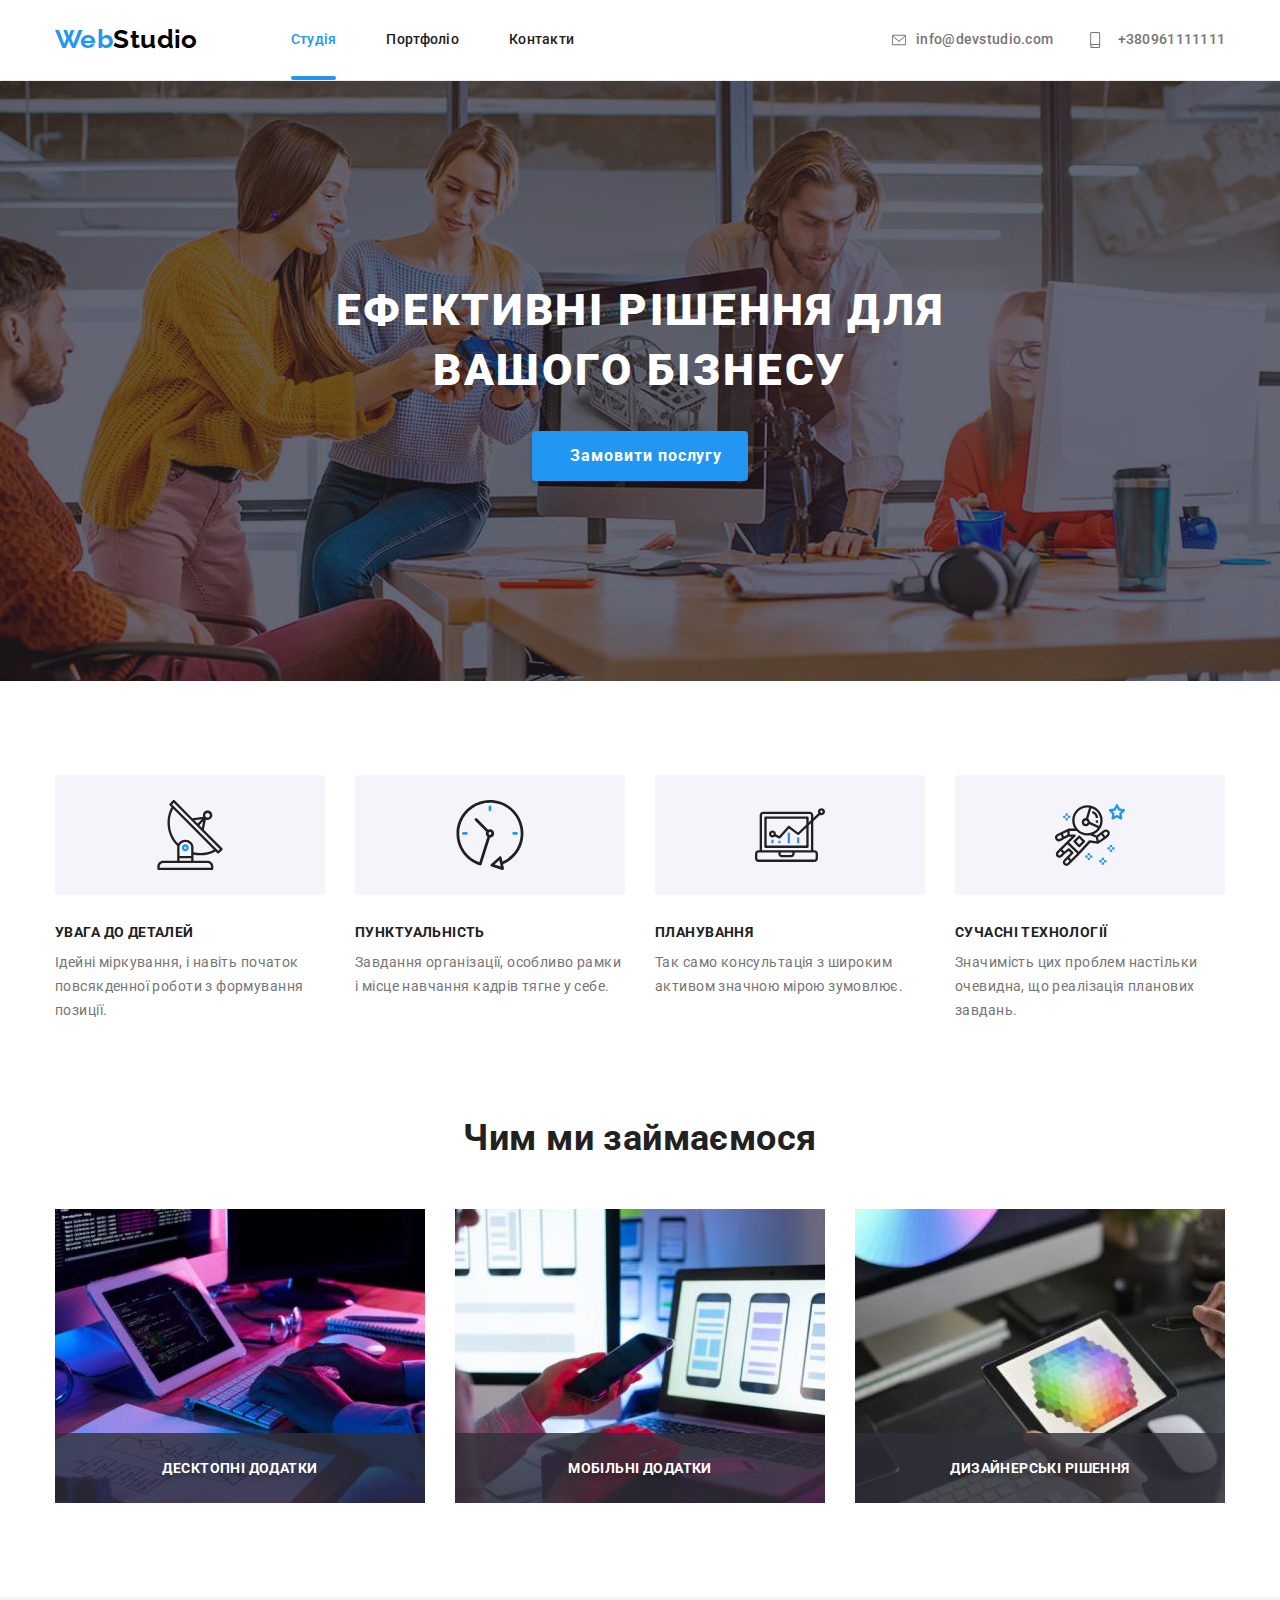
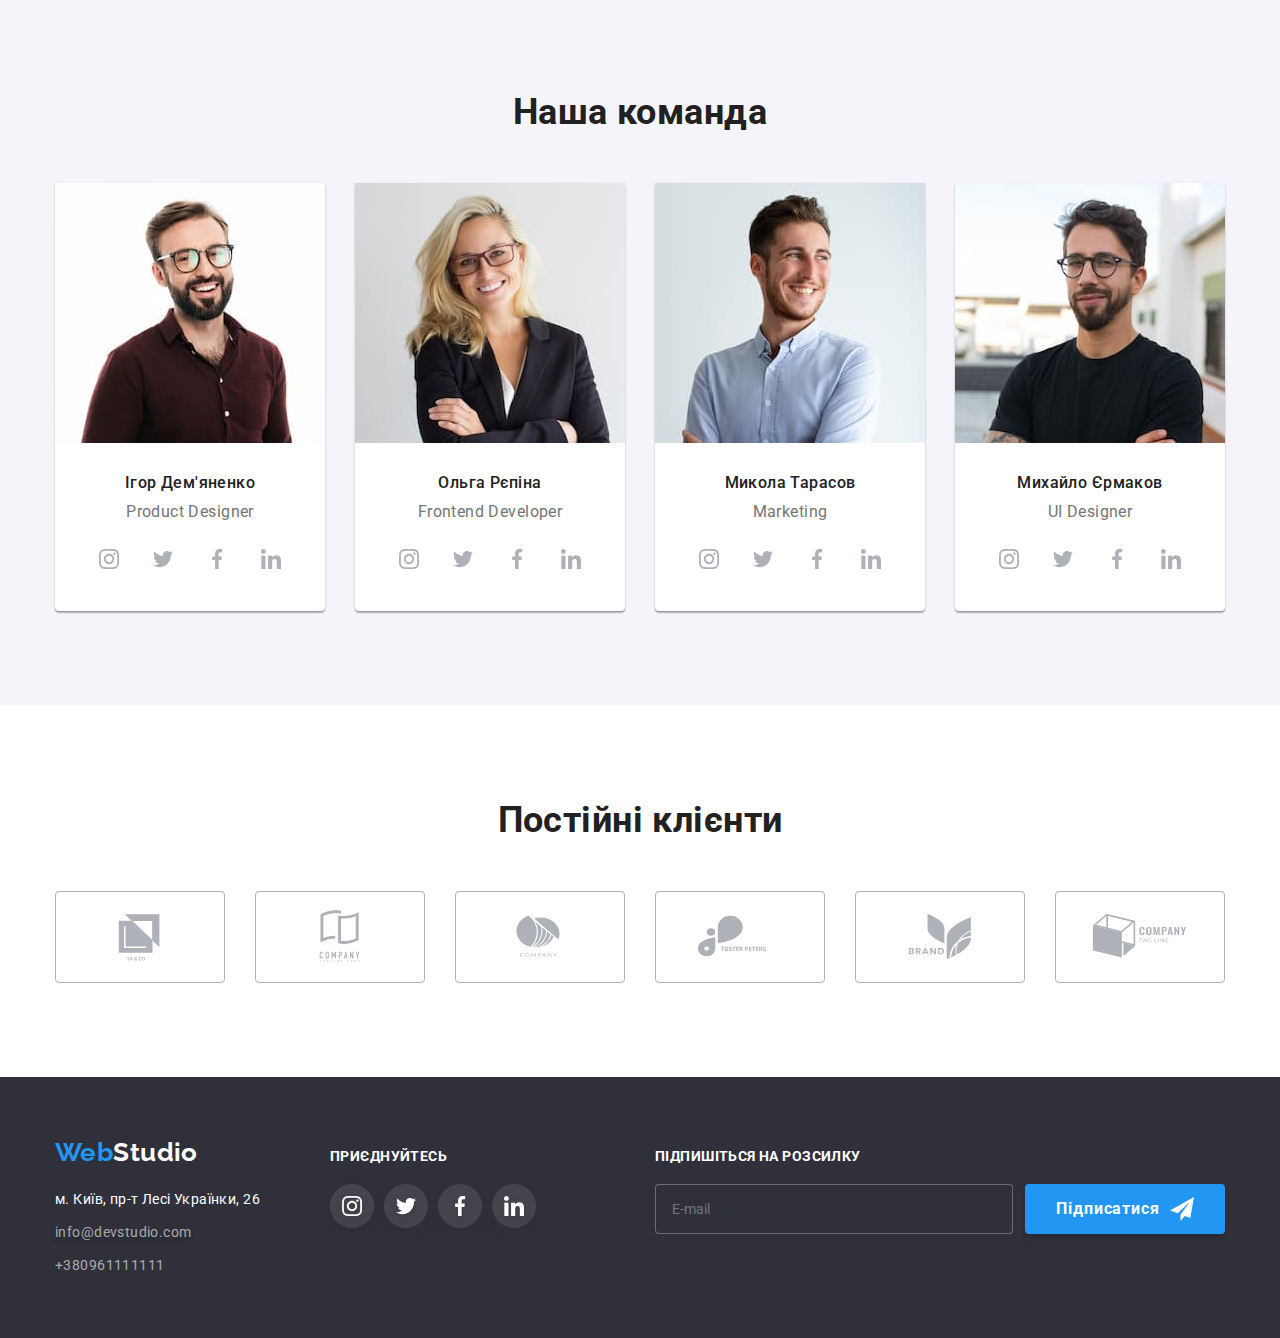
==== index.html @ 946e8334 "commit 1" ====
<!DOCTYPE html>
<html lang="uk">
  <head>
    <meta charset="UTF-8" />
    <meta http-equiv="X-UA-Compatible" content="IE=edge" />
    <meta name="viewport" content="width=, initial-scale=1.0" />
    <title>Webstudio</title>
    <link rel="preconnect" href="https://fonts.googleapis.com" />
    <link rel="preconnect" href="https://fonts.gstatic.com" crossorigin />
    <link
      href="https://fonts.googleapis.com/css2?family=Raleway:wght@700&family=Roboto:wght@400;500;700;900&display=swap"
      rel="stylesheet"
    />
    <link
      rel="stylesheet"
      href="https://cdn.jsdelivr.net/npm/modern-normalize@1.1.0/modern-normalize.min.css"
    />
    <link rel="stylesheet" href="./sass/main.css" />
  </head>
  <body>
    <!-- HEADER -->
    <header class="page-header">
      <div class="container page-header-container">
        <nav class="header-navigation">
          <a class="logo-header link" href="./index.html"
            ><span class="logo-header__part1">Web</span>Studio</a
          >
          <ul class="menu list">
            <li class="menu__item">
              <a
                class="menu__link link current caren-studio"
                href="./index.html"
                >Студія</a
              >
            </li>
            <li class="menu__item">
              <a class="menu__link link" href="./portfolio.html">Портфоліо</a>
            </li>
            <li class="menu__item">
              <a class="menu__link link" href="#">Контакти</a>
            </li>
          </ul>
        </nav>
        <ul class="menu__link list">
          <li class="menu__item">
            <a
              href="mailto:info@devstudio.com"
              class="page-header__contact-mail link"
            >
              <svg
                class="page-header__icon-mail"
                aria-label="іконка-пошта"
                width="12"
                height="16"
              >
                <use href="./images/sprite.svg.svg#icon-envelope-hover"></use>
              </svg>
              info@devstudio.com
            </a>
          </li>
          <li class="menu__item">
            <a
              class="page-header__contact-phone-number link"
              href="tel:+380961111111"
            >
              <svg
                class="page-header__icon-mobile"
                aria-label="іконка-телелефон"
                width="10"
                height="16"
              >
                <use href="./images/sprite.svg.svg#icon-smartphone"></use>
              </svg>
              +380961111111
            </a>
          </li>
        </ul>
      </div>
    </header>
    <!--MAIN-->
    <main class="page-main">
      <section class="section-shapka section">
        <div class="section-shapka__container container">
          <h1 class="section-shapka__title">
            Ефективні рішення для вашого бізнесу
          </h1>
          <button class="section-shapka__btn" type="button" data-modal-open>
            <span class="section-shapka__btn-text">Замовити послугу</span>
          </button>
        </div>
      </section>
      <section class="osoblivosti section">
        <div class="container">
          <h2 class="visually-hidden">Наші особливості</h2>
          <ul class="osoblivosti__container list">
            <li class="osoblivosti__card">
              <div class="osoblivosti__card-a">
                <svg
                  class="osoblivosti__card-icon"
                  aria-label="іконка-антена"
                  width="70"
                  height="70"
                >
                  <use href="./images/sprite.svg.svg#icon-antenna"></use>
                </svg>
              </div>
              <h3 class="osoblivosti__subtitle">УВАГА ДО ДЕТАЛЕЙ</h3>
              <p class="osoblivosti__text">
                Ідейні міркування, і навіть початок повсякденної роботи з
                формування позиції.
              </p>
            </li>
            <li class="osoblivosti__card">
              <div class="osoblivosti__card-a">
                <svg
                  class="osoblivosti__card-icon"
                  aria-label="іконка-годинник"
                  width="70"
                  height="70"
                >
                  <use href="./images/sprite.svg.svg#icon-clock"></use>
                </svg>
              </div>
              <h3 class="osoblivosti__subtitle">ПУНКТУАЛЬНІСТЬ</h3>
              <p class="osoblivosti__text">
                Завдання організації, особливо рамки і місце навчання кадрів
                тягне у себе.
              </p>
            </li>
            <li class="osoblivosti__card">
              <div class="osoblivosti__card-a">
                <svg
                  class="osoblivosti__card-icon"
                  aria-label="іконка-діаграма"
                  width="70"
                  height="70"
                >
                  <use href="./images/sprite.svg.svg#icon-diagram"></use>
                </svg>
              </div>
              <h3 class="osoblivosti__subtitle">ПЛАНУВАННЯ</h3>
              <p class="osoblivosti__text">
                Так само консультація з широким активом значною мірою зумовлює.
              </p>
            </li>
            <li class="osoblivosti__card">
              <div class="osoblivosti__card-a">
                <svg
                  class="osoblivosti__card-icon"
                  aria-label="іконка-астронафт"
                  width="70"
                  height="70"
                >
                  <use href="./images/sprite.svg.svg#icon-astronaut"></use>
                </svg>
              </div>
              <h3 class="osoblivosti__subtitle">СУЧАСНІ ТЕХНОЛОГІЇ</h3>
              <p class="osoblivosti__text">
                Значимість цих проблем настільки очевидна, що реалізація
                планових завдань.
              </p>
            </li>
          </ul>
        </div>
      </section>
      <section class="work section">
        <div class="container work-container">
          <h2 class="work-h">Чим ми займаємося</h2>
          <ul class="list work-list">
            <li>
              <div class="work-list-img-wrapper">
                <img
                  src="./images/box1.jpg"
                  alt="компютер"
                  width="370"
                  height="294"
                />
                <p class="overlay-work">Десктопні додатки</p>
              </div>
            </li>
            <li>
              <div class="work-list-img-wrapper">
                <img
                  src="./images/box2.jpg"
                  alt="телефон"
                  width="370"
                  height="294"
                />
                <p class="overlay-work">Мобільні додатки</p>
              </div>
            </li>
            <li>
              <div class="work-list-img-wrapper">
                <img
                  src="./images/box3.jpg"
                  alt="планшет"
                  width="370"
                  height="294"
                />
                <p class="overlay-work">Дизайнерські рішення</p>
              </div>
            </li>
          </ul>
        </div>
      </section>
      <section class="comanda section comanda-container">
        <div class="container">
          <h2 class="comanda-our">Наша команда</h2>
          <ul class="list comanda-list">
            <li class="comanda-fon">
              <img
                src="./images/card1.jpg"
                alt="Ігор"
                width="270"
                height="260"
              />
              <h3 class="comanda-name">Ігор Дем'яненко</h3>
              <p class="comanda-profesion">Product Designer</p>
              <ul class="social-list list">
                <li class="social-list-item">
                  <a href="" class="social-list-link">
                    <svg class="social-list-icon" aria-label="іконка-інстаграм">
                      <use href="./images/sprite.svg.svg#icon-instagram"></use>
                    </svg>
                  </a>
                </li>
                <li class="social-list-item">
                  <a href="" class="social-list-link">
                    <svg class="social-list-icon" aria-label="іконка-твітер">
                      <use href="./images/sprite.svg.svg#icon-twitter"></use>
                    </svg>
                  </a>
                </li>
                <li class="social-list-item">
                  <a href="" class="social-list-link">
                    <svg class="social-list-icon" aria-label="іконка-фейсбук">
                      <use href="./images/sprite.svg.svg#icon-facebook"></use>
                    </svg>
                  </a>
                </li>

                <li class="social-list-item">
                  <a href="" class="social-list-link">
                    <svg class="social-list-icon" aria-label="іконка-лінкл">
                      <use href="./images/sprite.svg.svg#icon-linkedin"></use>
                    </svg>
                  </a>
                </li>
              </ul>
            </li>
            <li class="comanda-fon">
              <img
                src="./images/card2.jpg"
                alt="Ольга"
                width="270"
                height="260"
              />
              <h3 class="comanda-name">Ольга Рєпіна</h3>
              <p class="comanda-profesion">Frontend Developer</p>
              <ul class="social-list list">
                <li class="social-list-item">
                  <a href="" class="social-list-link">
                    <svg class="social-list-icon" aria-label="іконка-інстаграм">
                      <use href="./images/sprite.svg.svg#icon-instagram"></use>
                    </svg>
                  </a>
                </li>
                <li class="social-list-item">
                  <a href="" class="social-list-link">
                    <svg class="social-list-icon" aria-label="іконка-твітер">
                      <use href="./images/sprite.svg.svg#icon-twitter"></use>
                    </svg>
                  </a>
                </li>
                <li class="social-list-item">
                  <a href="" class="social-list-link">
                    <svg class="social-list-icon" aria-label="іконка-фейсбук">
                      <use href="./images/sprite.svg.svg#icon-facebook"></use>
                    </svg>
                  </a>
                </li>
                <li class="social-list-item">
                  <a href="" class="social-list-link">
                    <svg class="social-list-icon" aria-label="іконка-лінкл">
                      <use href="./images/sprite.svg.svg#icon-linkedin"></use>
                    </svg>
                  </a>
                </li>
              </ul>
            </li>
            <li class="comanda-fon">
              <img
                src="./images/card3.jpg"
                alt="Микола"
                width="270"
                height="260"
              />
              <h3 class="comanda-name">Микола Тарасов</h3>
              <p class="comanda-profesion">Marketing</p>
              <ul class="social-list list">
                <li class="social-list-item">
                  <a href="" class="social-list-link">
                    <svg class="social-list-icon" aria-label="іконка-інстаграм">
                      <use href="./images/sprite.svg.svg#icon-instagram"></use>
                    </svg>
                  </a>
                </li>
                <li class="social-list-item">
                  <a href="" class="social-list-link">
                    <svg class="social-list-icon" aria-label="іконка-твітер">
                      <use href="./images/sprite.svg.svg#icon-twitter"></use>
                    </svg>
                  </a>
                </li>
                <li class="social-list-item">
                  <a href="" class="social-list-link">
                    <svg class="social-list-icon" aria-label="іконка-фейсбук">
                      <use href="./images/sprite.svg.svg#icon-facebook"></use>
                    </svg>
                  </a>
                </li>
                <li class="social-list-item">
                  <a href="" class="social-list-link">
                    <svg class="social-list-icon" aria-label="іконка-лінкл">
                      <use href="./images/sprite.svg.svg#icon-linkedin"></use>
                    </svg>
                  </a>
                </li>
              </ul>
            </li>
            <li class="comanda-fon">
              <img
                src="./images/card4.jpg"
                alt="Михайло"
                width="270"
                height="260"
              />
              <h3 class="comanda-name">Михайло Єрмаков</h3>
              <p class="comanda-profesion">UI Designer</p>
              <ul class="social-list list">
                <li class="social-list-item">
                  <a href="" class="social-list-link">
                    <svg class="social-list-icon" aria-label="іконка-інстаграм">
                      <use href="./images/sprite.svg.svg#icon-instagram"></use>
                    </svg>
                  </a>
                </li>
                <li class="social-list-item">
                  <a href="" class="social-list-link">
                    <svg class="social-list-icon" aria-label="іконка-твітер">
                      <use href="./images/sprite.svg.svg#icon-twitter"></use>
                    </svg>
                  </a>
                </li>
                <li class="social-list-item">
                  <a href="" class="social-list-link">
                    <svg class="social-list-icon" aria-label="іконка-фейсбук">
                      <use href="./images/sprite.svg.svg#icon-facebook"></use>
                    </svg>
                  </a>
                </li>
                <li class="social-list-item">
                  <a href="" class="social-list-link">
                    <svg class="social-list-icon" aria-label="іконка-лінкл">
                      <use href="./images/sprite.svg.svg#icon-linkedin"></use>
                    </svg>
                  </a>
                </li>
              </ul>
            </li>
          </ul>
        </div>
      </section>
      <section class="client section">
        <div class="container">
          <h2 class="client-name">Постійні клієнти</h2>
          <ul class="client-list list">
            <li class="client-list-item">
              <a href="" class="client-list-link">
                <svg
                  class="client-list-icon"
                  aria-label="іконка-клієнт-1"
                  width="106"
                  height="60"
                >
                  <use href="./images/sprite.svg.svg#icon-logo"></use>
                </svg>
              </a>
            </li>
            <li class="client-list-item">
              <a href="" class="client-list-link">
                <svg
                  class="client-list-icon"
                  aria-label="іконка-клієнт-2"
                  width="106"
                  height="60"
                >
                  <use href="./images/sprite.svg.svg#icon-logo-1"></use>
                </svg>
              </a>
            </li>
            <li class="client-list-item">
              <a href="" class="client-list-link">
                <svg
                  class="client-list-icon"
                  aria-label="іконка-клієнт-3"
                  width="106"
                  height="60"
                >
                  <use href="./images/sprite.svg.svg#icon-logo-2"></use>
                </svg>
              </a>
            </li>
            <li class="client-list-item">
              <a href="" class="client-list-link">
                <svg
                  class="client-list-icon"
                  aria-label="іконка-клієнт-4"
                  width="106"
                  height="60"
                >
                  <use href="./images/sprite.svg.svg#icon-logo-3"></use>
                </svg>
              </a>
            </li>
            <li class="client-list-item">
              <a href="" class="client-list-link">
                <svg
                  class="client-list-icon"
                  aria-label="іконка-клієнт-5"
                  width="106"
                  height="60"
                >
                  <use href="./images/sprite.svg.svg#icon-logo-4"></use>
                </svg>
              </a>
            </li>
            <li class="client-list-item">
              <a href="" class="client-list-link">
                <svg
                  class="client-list-icon"
                  aria-label="іконка-клієнт-6"
                  width="106"
                  height="60"
                >
                  <use href="./images/sprite.svg.svg#icon-logo-5"></use>
                </svg>
              </a>
            </li>
          </ul>
        </div>
      </section>
    </main>
    <footer class="page-footer">
      <div class="container container-footer">
        <div class="page-footer-container-contact">
          <a class="logo-footer link" href="./index.html">
            <span class="logo-footer__part1">Web</span>Studio</a
          >
          <address class="footer-contact">
            <ul class="list contact">
              <li class="contact__menu">
                <a
                  class="contact__menu-map link"
                  href="https://goo.gl/maps/CPtrU1FHBa2aNyZL9"
                  target="_blank"
                  rel="noopener noreferrer nofollow"
                  >м. Київ, пр-т Лесі Українки, 26</a
                >
              </li>
              <li class="contact__menu">
                <a
                  class="contact__menu-mail link"
                  href="mailto:info@devstudio.com"
                  >info@devstudio.com</a
                >
              </li>
              <li class="contact__menu link">
                <a class="contact__menu-tel link" href="tel:+380961111111"
                  >+380961111111</a
                >
              </li>
            </ul>
          </address>
        </div>
        <div class="page-footer__container-soc">
          <p class="soc-name">ПРИЄДНУЙТЕСЬ</p>
          <ul class="footer-social-list list">
            <li class="footer-social-list__item">
              <a href="" class="footer-social-list__link">
                <svg
                  class="footer-social-list__icon"
                  aria-label="іконка-інстаграм"
                >
                  <use href="./images/sprite.svg.svg#icon-instagram"></use>
                </svg>
              </a>
            </li>
            <li class="footer-social-list__item">
              <a href="" class="footer-social-list__link">
                <svg
                  class="footer-social-list__icon"
                  aria-label="іконка-твітер"
                >
                  <use href="./images/sprite.svg.svg#icon-twitter"></use>
                </svg>
              </a>
            </li>
            <li class="footer-social-list__item">
              <a href="" class="footer-social-list__link">
                <svg
                  class="footer-social-list__icon"
                  aria-label="іконка-фейсбук"
                >
                  <use href="./images/sprite.svg.svg#icon-facebook"></use>
                </svg>
              </a>
            </li>
            <li class="footer-social-list__item">
              <a href="" class="footer-social-list__link">
                <svg class="footer-social-list__icon" aria-label="іконка-лінкл">
                  <use href="./images/sprite.svg.svg#icon-linkedin"></use>
                </svg>
              </a>
            </li>
          </ul>
        </div>
        <form class="footer-main">
          <p class="footer-main__title">Підпишіться на розсилку</p>
          <div class="footer-main__label">
            <label>
              <input
                type="email"
                class="footer-main__input"
                placeholder="E-mail"
                required=""
                name="user-mail-for-sing"
              />
            </label>
            <button class="footer-main__button" type="submit">
              Підписатися
              <svg
                class="footer-main__icon"
                aria-label="іконка-відправки"
                width="24"
                height="24"
              >
                <use href="./images/sprite.svg.svg#icon-send"></use>
              </svg>
            </button>
          </div>
        </form>
      </div>
    </footer>
    <!-- !Модальне вікно -->
    <div class="backdrop is-hidden" data-modal>
      <div class="modal">
        <button type="button" class="modal-close-btn" data-modal-close>
          <svg class="modal-close-icon" width="18" height="18">
            <use href="./images/sprite.svg.svg#icon-close"></use>
          </svg>
        </button>
        <p class="modal-form-title">Залиште свої дані, ми вам передзвонимо</p>
        <form class="modal-form">
          <label class="modal-form-field">
            <span class="modal-form-field-desc">Імʼя</span>
            <span class="modal-form-input-wrapper">
              <input
                type="text"
                class="modal-form-input"
                required
                pattern="[a-zA-Zа-яА-ЯіІїЇ`ʼ]+"
                name="user_name"
                placeholder=""
              />
              <svg
                class="modal-form-icon icon"
                aria-label="іконка-персона"
                width="18"
                height="18"
              >
                <use href="./images/sprite.svg.svg#icon-person"></use>
              </svg>
            </span>
          </label>
          <label class="modal-form-field">
            <span class="modal-form-field-desc">Телефон</span>
            <span class="modal-form-input-wrapper">
              <input
                type="tel"
                class="modal-form-input"
                required
                pattern="[0-9]{3}-[0-9]{3}-[0-9]{2}-[0-9]{2}"
                title="xxx-xxx-xx-xx"
                name="user_phone"
                placeholder=""
              />
              <svg
                class="modal-form-icon icon"
                aria-label="іконка-телефон"
                width="18"
                height="18"
              >
                <use href="./images/sprite.svg.svg#icon-phone"></use>
              </svg>
            </span>
          </label>
          <label class="modal-form-field">
            <span class="modal-form-field-desc">Пошта</span>
            <span class="modal-form-input-wrapper">
              <input
                type="email"
                class="modal-form-input"
                required
                pattern=""
                title=""
                name="user_email"
                placeholder=""
              />
              <svg
                class="modal-form-icon icon"
                aria-label="іконка-пошта"
                width="18"
                height="18"
              >
                <use href="./images/sprite.svg.svg#icon-email"></use>
              </svg>
            </span>
          </label>
          <label class="modal-form-field modal-form-field-message">
            <span class="modal-form-field-desc">Коментар</span>
            <textarea
              name="user_message"
              class="modal-form-message"
              placeholder="Введіть текст"
            ></textarea>
          </label>
          <label class="modal-form-check-field">
            <input
              type="checkbox"
              class="modal-form-check"
              name="user_policy"
              required=""
            />
            <svg
              class="modal-form-own-checkbox icon"
              aria-label="іконка-галочка"
              width="11"
              height="8"
            >
              <use
                class="modal-form-own-checkbox-icon"
                href="./images/sprite.svg.svg#icon-vector-galochka"
              ></use>
            </svg>
            <svg
              class="modal-form-own-checkbox-border icon"
              aria-label="іконка-чекбокс"
              width="16"
              height="15"
            >
              <use
                class="modal-form-own-checkbox-border-icon"
                href="./images/sprite.svg.svg#icon-vector"
              ></use>
            </svg>
            Погоджуюся з розсилкою та приймаю&nbsp;<a
              class="modal-form-check-policy-link"
              href="#"
              >Умови договору</a
            >
          </label>
          <button type="submit" class="modal-form-button">Відправити</button>
        </form>
      </div>
    </div>

    <script src="./js/modal.js"></script>
  </body>
</html>
---- sass/main.css ----
:root {
  --primary-font: "Roboto", sans-serif;
  --secondary-font: "Raleway", sans-serif;
  --primary-text-color-theme-dark: #212121;
  --secondary-text-color-theme-light: #ffffff;
  --primary-text-color-theme-gray: #757575;
  --secondary-text-color-theme-dark: #2F303A;
  --accent-color: #2196F3;
  --secondary-color: #F5F4FA;
  --secondary-color-light: #FFFFFF;
  --secondary-color-with: #EEEEEE;
  --secondary-color-dark: #000000;
  --color-bgc: #188CE8;
  --color-gray: #AFB1B8;
  --transition-duration-function: 250ms cubic-bezier(0.4, 0, 0.2, 1);
}

.visually-hidden {
  position: absolute;
  white-space: nowrap;
  width: 1px;
  height: 1px;
  overflow: hidden;
  border: 0;
  padding: 0;
  clip: rect(0 0 0 0);
  -webkit-clip-path: inset(50%);
          clip-path: inset(50%);
  margin: -1px;
}

.footer-social-list__link, .client-list-link, .social-list-link, .overlay-work, .osoblivosti__card-a, .page-header__contact-phone-number, .page-header__contact-mail, .modal-close-btn, .footer-main__button {
  display: flex;
  align-items: center;
  justify-content: center;
}

.link {
  text-decoration: none;
}

.list {
  list-style: none;
}

.menu__link.current {
  color: var(--accent-color);
}

h1,
h2,
h3,
h4,
p {
  margin: 0;
  margin-bottom: 0;
}

ul,
ol {
  margin-top: 0;
  margin-bottom: 0;
  padding-left: 0;
}

img {
  display: block;
}

button {
  font-family: inherit;
  cursor: pointer;
}

body {
  font-family: var(--primary-font);
  background: var(--secondary-text-color-theme-light);
  color: var(--primary-text-color-theme-dark);
  font-size: 14px;
  letter-spacing: 0.03em;
}

.section {
  padding-top: 94px;
  padding-bottom: 94px;
}

.container {
  width: 1200px;
  margin-left: auto;
  margin-right: auto;
  padding-left: 15px;
  padding-right: 15px;
}

.section-shapka__btn {
  background: var(--accent-color);
  box-shadow: 0px 4px 4px rgba(0, 0, 0, 0.15);
  border-radius: 4px;
  border: none;
  height: 50px;
  width: 216px;
  left: 692px;
  top: 430px;
  transition: bakground-color var(--transition-duration-function), filter var(--transition-duration-function);
}
.section-shapka__btn:hover, .section-shapka__btn:focus {
  background-color: var(--color-bgc);
  filter: drop-shadow(0px 4px 4px rgba(0, 0, 0, 0.25));
}

.section-shapka__btn-text {
  font-weight: 700;
  font-size: 16px;
  line-height: 1.87;
  display: flex;
  align-items: center;
  text-align: center;
  letter-spacing: 0.06em;
  color: var(--secondary-text-color-theme-light);
  margin-left: 32px;
}

.container-filters {
  display: flex;
  justify-content: space-between;
  gap: 8px;
  margin-left: 300px;
  margin-right: 300px;
  margin-bottom: 50px;
}

.filters {
  border-radius: 4px;
  border: none;
  border: 1px solid var(--secondary-color-with);
  font-size: 16px;
  font-weight: 500;
  line-height: 1.625;
  align-items: center;
  color: var(--primary-text-color-theme-dark);
  padding: 6px 22px;
  transition: color var(--transition-duration-function), background-color var(--transition-duration-function), box-shadow var(--transition-duration-function), border-color var(--transition-duration-function);
}
.filters:active, .filters:hover, .filters:focus {
  background-color: var(--accent-color);
  color: var(--secondary-text-color-theme-light);
  box-shadow: 0px 4px 4px rgba(0, 0, 0, 0.25);
  border-color: var(--accent-color);
}

.footer-main {
  margin-right: 0;
  margin-left: auto;
  color: rgba(255, 255, 255, 0.6);
}

.footer-main__title {
  font-size: 14px;
  font-weight: 700;
  line-height: 1.1428571429;
  letter-spacing: 0.03em;
  text-transform: uppercase;
  color: var(--secondary-text-color-theme-light);
  margin-bottom: 20px;
  margin-top: 0;
}

.footer-main__label {
  display: flex;
}

.footer-main__input {
  width: 358px;
  height: 50px;
  color: var(--secondary-text-color-theme-light);
  border: 1px solid rgba(255, 255, 255, 0.3);
  border-radius: 4px;
  background-color: var(--secondary-text-color-theme-dark);
  padding: 15px 16px;
  transition: border-color var(--transition-duration-function);
}
.footer-main__input:focus {
  border-color: var(--accent-color);
  outline: none;
}

.footer-main__button {
  font-weight: 700;
  font-size: 16px;
  line-height: 30px;
  letter-spacing: 0.06em;
  min-width: 200px;
  padding: 10px;
  background-color: var(--accent-color);
  color: var(--secondary-text-color-theme-light);
  border: none;
  box-shadow: 0px 4px 4px rgba(0, 0, 0, 0.15);
  border-radius: 4px;
  cursor: pointer;
  margin-left: 12px;
}

.footer-main__icon {
  margin-left: 10px;
  fill: var(--secondary-color-light);
}

.backdrop {
  position: fixed;
  top: 0;
  left: 0;
  width: 100%;
  height: 100%;
  background-color: rgba(0, 0, 0, 0.2);
  z-index: 100;
  opacity: 1;
  visibility: visible;
  pointer-events: auto;
  transition: opacity 250ms cubic-bezier(0.4, 0, 0.2, 1), visibility 250ms cubic-bezier(0.4, 0, 0.2, 1);
}
.backdrop.is-hidden {
  opacity: 0;
  visibility: hidden;
  pointer-events: none;
}

.modal {
  position: absolute;
  top: 50%;
  left: 50%;
  padding: 40px;
  transform: translate(-50%, -50%) scale(1);
  width: 528px;
  height: 580px;
  background-color: var(--secondary-color-light);
  border-radius: 4px;
  transition: transform var(--transition-duration-function);
}

.modal-close-btn {
  position: absolute;
  top: 8px;
  right: 8px;
  width: 30px;
  height: 30px;
  border-radius: 50%;
  background-color: transparent;
  border: 1px solid rgba(0, 0, 0, 0.1);
  transition: border-color var(--transition-duration-function), fill var(--transition-duration-function);
}
.modal-close-btn:hover, .modal-close-btn:focus {
  border-color: var(--accent-color);
  cursor: pointer;
}
.modal-close-btn:hover .modal-close-icon, .modal-close-btn:focus .modal-close-icon {
  fill: var(--accent-color);
}

.modal-close-icon {
  fill: var(--secondary-color-dark);
}

.modal-form-title {
  font-weight: 700;
  font-size: 20px;
  line-height: 1.15;
  text-align: center;
  margin-bottom: 12px;
}

.modal-form {
  display: flex;
  flex-direction: column;
}

.modal-form-field {
  margin-bottom: 10px;
}

.modal-form-field-desc {
  display: block;
  margin-bottom: 4px;
  font-size: 12px;
  line-height: 1.08;
  letter-spacing: 0.01em;
  color: var(--primary-text-color-theme-gray);
}

.modal-form-input-wrapper {
  position: relative;
  display: block;
}

.modal-form-input {
  position: relative;
  display: block;
  width: 100%;
  height: 40px;
  padding-left: 42px;
  border: 1px solid rgba(33, 33, 33, 0.2);
  border-radius: 4px;
  transition: border-color var(--transition-duration-function);
}
.modal-form-input:focus {
  outline: none;
  border-color: var(--accent-color);
}
.modal-form-input:focus + .modal-form-icon {
  fill: var(--accent-color);
}

.modal-form-icon {
  position: absolute;
  top: 50%;
  left: 12px;
  transform: translateY(-50%);
  transition: color var(--transition-duration-function);
}

.icon {
  fill: var(--primary-text-color-theme-dark);
}

.modal-form-message {
  display: block;
  width: 100%;
  height: 120px;
  padding-top: 12px;
  padding-right: 16px;
  padding-bottom: 12px;
  padding-left: 16px;
  border: 1px solid rgba(33, 33, 33, 0.2);
  border-radius: 4px;
  resize: none;
  font-size: 12px;
  line-height: 1.16;
  letter-spacing: 0.01em;
  transition: border-color var(--transition-duration-function);
}
.modal-form-message::-moz-placeholder {
  font-size: 14px;
  color: rgba(117, 117, 117, 0.5);
}
.modal-form-message:-ms-input-placeholder {
  font-size: 14px;
  color: rgba(117, 117, 117, 0.5);
}
.modal-form-message::placeholder {
  font-size: 14px;
  color: rgba(117, 117, 117, 0.5);
}
.modal-form-message:focus {
  outline: none;
  border-color: var(--accent-color);
}

.modal-form-check-field {
  display: flex;
  align-items: center;
  margin-left: auto;
  margin-right: auto;
  margin-bottom: 30px;
  font-size: 14px;
  line-height: 1.71;
  color: var(--primary-text-color-theme-gray);
}

.modal-form-check-policy-link {
  color: var(--accent-color);
}

.modal-form-check {
  position: absolute;
  -webkit-appearance: none;
     -moz-appearance: none;
          appearance: none;
}
.modal-form-check:checked + .modal-form-own-checkbox {
  background-color: var(--accent-color);
}
.modal-form-check:focus + .modal-form-own-checkbox {
  box-shadow: 0 0 0 2px rgba(0, 0, 255, 0.5);
}
.modal-form-check:checked + .modal-form-own-checkbox .modal-form-own-checkbox-icon {
  display: block;
}

.modal-form-own-checkbox {
  cursor: pointer;
  width: 16px;
  height: 15px;
  margin-right: 7px;
  border-radius: 2px;
  border: 1px solid #303030;
  transition: background-color var(--transition-duration-function);
}

.modal-form-own-checkbox-border {
  cursor: pointer;
  position: absolute;
  color: var(--primary-text-color);
}

.modal-form-own-checkbox-icon {
  display: none;
  fill: var(--secondary-text-color-theme-light);
}

.modal-form-button {
  align-self: center;
  min-width: 200px;
  min-height: 50px;
  padding-top: 10px;
  padding-right: 52px;
  padding-bottom: 10px;
  padding-left: 52px;
  background-color: var(--accent-color);
  font-weight: 700;
  font-size: 16px;
  line-height: 1.87;
  letter-spacing: 0.06em;
  color: var(--secondary-color-light);
  border-radius: 4px;
  box-shadow: 0px 4px 4px rgba(0, 0, 0, 0.15);
  cursor: pointer;
  border: 1px solid var(--accent-color);
  transition: background-color var(--transition-duration-function), background-color var(--transition-duration-function);
}
.modal-form-button:hover, .modal-form-button:focus {
  background-color: #188CE8;
}

.page-header {
  padding-top: 24px;
  padding-bottom: 25px;
  border-bottom: 1px solid #ECECEC;
}

.page-header-container {
  display: flex;
  align-items: center;
}

.header-navigation {
  display: flex;
  align-items: center;
}

.logo-header {
  font-family: var(--secondary-font);
  font-size: 26px;
  font-weight: 700;
  line-height: 1.1923076923;
  color: var(--secondary-color-dark);
  margin-right: 93px;
}

.logo-header__part1 {
  color: var(--accent-color);
}

.menu {
  display: flex;
  align-items: center;
  gap: 50px;
  margin-left: auto;
  margin-right: 318px;
}

.menu__link {
  display: flex;
  -moz-column-gap: 30px;
       column-gap: 30px;
  position: relative;
  margin: 0;
  padding: 0;
  font-weight: 500;
  font-size: 14px;
  line-height: 1.14;
  letter-spacing: 0.02em;
  color: var(--primary-text-color-theme-dark);
  transition: color var(--transition-duration-function);
}
.menu__link:hover, .menu__link:focus {
  color: var(--accent-color);
}
.menu__link.caren-studio::after {
  content: "";
  position: absolute;
  height: 4px;
  width: 100%;
  background-color: var(--accent-color);
  border-radius: 2px;
  bottom: 0;
  left: 0;
  top: 44px;
  transition: color var(--transition-duration-function);
}

.menu__item {
  display: flex;
  align-items: baseline;
  justify-content: center;
}

.page-header__contact-mail {
  -moz-column-gap: 10px;
       column-gap: 10px;
  width: 161px;
  height: 16px;
  transition: color var(--transition-duration-function);
}
.page-header__contact-mail:hover, .page-header__contact-mail:focus {
  color: var(--accent-color);
}
.page-header__contact-mail:hover .page-header__icon-mail, .page-header__contact-mail:focus .page-header__icon-mail {
  fill: currentColor;
}

.page-header__contact-phone-number {
  -moz-column-gap: 10px;
       column-gap: 10px;
  width: 142px;
  height: 16px;
  transition: color var(--transition-duration-function);
}
.page-header__contact-phone-number:hover, .page-header__contact-phone-number:focus {
  color: var(--accent-color);
}
.page-header__contact-phone-number:hover .page-header__icon-mobile, .page-header__contact-phone-number:focus .page-header__icon-mobile {
  fill: currentColor;
}

.page-header__contact-mail,
.page-header__contact-phone-number {
  color: var(--primary-text-color-theme-gray);
}

.page-header__icon-mail {
  content: "";
  width: 100%;
  height: 100%;
  fill: var(--primary-text-color-theme-gray);
  transition: fill var(--transition-duration-function);
}

.page-header__icon-mobile {
  width: 100%;
  height: 100%;
  fill: var(--primary-text-color-theme-gray);
  transition: fill var(--transition-duration-function);
}

.section-shapka {
  background: var(--secondary-text-color-theme-dark);
  padding-top: 200px;
  padding-bottom: 200px;
  background-image: linear-gradient(rgba(47, 48, 58, 0.4), rgba(47, 48, 58, 0.4)), url("../images/shapka/bcimg.jpg");
  background-repeat: no-repeat;
  background-position: center;
  max-width: 1600px;
  margin-left: auto;
  margin-right: auto;
}

.section-shapka__container {
  display: flex;
  align-items: center;
  flex-wrap: wrap;
  flex-direction: column;
}

.section-shapka__title {
  font-weight: 900;
  font-size: 44px;
  line-height: 1.36;
  text-align: center;
  letter-spacing: 0.06em;
  text-transform: uppercase;
  color: var(--secondary-text-color-theme-light);
  margin-bottom: 30px;
  height: 120px;
  width: 696px;
  left: 452px;
  top: 280px;
  border-radius: 0px;
}

.osoblivosti {
  padding-top: 94px;
  padding-bottom: 94px;
}

.osoblivosti__container {
  display: flex;
  gap: 30px;
}

.osoblivosti__card {
  width: 270px;
  height: 248px;
  flex-basis: calc((100% - 90px) / 4);
}

.osoblivosti__card-a {
  width: 270px;
  height: 120px;
  background: var(--secondary-color);
  border-radius: 4px;
}

.osoblivosti__subtitle {
  font-style: normal;
  font-weight: 700;
  font-size: 14px;
  line-height: 1.14;
  text-transform: uppercase;
  color: var(primary-text-color-theme-dark);
  margin-bottom: 10px;
  margin-top: 30px;
}

.osoblivosti__text {
  line-height: 1.71;
  color: var(--primary-text-color-theme-gray);
}

.work {
  padding-top: 0px;
}

.work-list {
  display: flex;
  gap: 30px;
}

.work-h {
  font-weight: 700;
  font-size: 36px;
  line-height: 1.17;
  text-align: center;
  color: var(--primary-text-color-theme-dark);
  margin-bottom: 50px;
}

.work-list-img-wrapper {
  position: relative;
  overflow: hidden;
}

.overlay-work {
  position: absolute;
  width: 100%;
  height: 70px;
  top: 224px;
  font-weight: 700;
  font-size: 14px;
  line-height: 16px;
  text-align: center;
  letter-spacing: 0.03em;
  text-transform: uppercase;
  color: var(--secondary-color-light);
  background: rgba(47, 48, 58, 0.8);
  text-shadow: 0px 4px 4px rgba(0, 0, 0, 0.25);
  overflow: auto;
}

.comanda {
  background: var(--secondary-color);
}

.comanda-list {
  display: flex;
  flex-wrap: wrap;
  gap: 30px;
}

.comanda-our {
  font-size: 36px;
  font-weight: 700;
  line-height: 1.1666666667;
  text-align: center;
  margin-bottom: 50px;
}

.comanda-fon {
  background: var(--secondary-text-color-theme-light);
  box-shadow: 0px 1px 3px rgba(0, 0, 0, 0.12), 0px 1px 1px rgba(0, 0, 0, 0.14), 0px 2px 1px rgba(0, 0, 0, 0.2);
  border-radius: 0px 0px 4px 4px;
}

.comanda-name {
  font-size: 16px;
  font-weight: 500;
  line-height: 1.1875;
  text-align: center;
  margin-top: 30px;
  margin-bottom: 10px;
}

.comanda-profesion {
  font-size: 16px;
  line-height: 1.19;
  text-align: center;
  color: var(--primary-text-color-theme-gray);
  margin-bottom: 16px;
}

.social-list {
  display: flex;
  justify-content: center;
  -moz-column-gap: 10px;
       column-gap: 10px;
  margin-bottom: 30px;
}

.social-list-item {
  width: 44px;
  height: 44px;
}

.social-list-link {
  width: 100%;
  height: 100%;
  border-radius: 50%;
  background-color: var(--secondary-text-color-theme-light);
  transition: background-color var(--transition-duration-function), filter var(--transition-duration-function);
}
.social-list-link:hover, .social-list-link:focus {
  background-color: var(--accent-color);
  filter: drop-shadow(0px 4px 4px rgba(0, 0, 0, 0.25));
}
.social-list-link:hover .social-list-icon, .social-list-link:focus .social-list-icon {
  fill: var(--secondary-text-color-theme-light);
  filter: drop-shadow(0px 4px 4px rgba(0, 0, 0, 0.25));
}

.social-list-icon {
  width: 20px;
  height: 20px;
  fill: var(--color-gray);
  transition: fill var(--transition-duration-function);
}

.client-name {
  font-size: 36px;
  font-weight: 700;
  line-height: 1.1666666667;
  text-align: center;
  margin-bottom: 50px;
}

.client-list {
  display: flex;
  justify-content: center;
  gap: 30px;
}

.client-list-item {
  box-sizing: border-box;
  border: 1px solid var(--color-gray);
  border-radius: 4px;
  width: 170px;
  height: 92px;
}
.client-list-item:hover, .client-list-item:focus {
  border: 1px solid var(--accent-color);
  border-color: var(--accent-color);
}

.client-list-link {
  width: 100%;
  height: 100%;
  transition: border var(--transition-duration-function), border-color var(--transition-duration-function), fill var(--transition-duration-function);
}
.client-list-link:hover .client-list-icon, .client-list-link:focus .client-list-icon {
  fill: var(--accent-color);
}

.client-list-icon {
  fill: var(--color-gray);
}

.container-box {
  display: flex;
  flex-wrap: wrap;
  row-gap: 30px;
  justify-content: space-between;
  margin-top: 0;
  margin-bottom: 0;
  padding: 0;
}

.portfolio-post {
  display: block;
  transition: box-shadow var(--transition-duration-function);
}
.portfolio-post:hover, .portfolio-post:focus {
  box-shadow: 0px 1px 1px rgba(0, 0, 0, 0.12), 0px 4px 4px rgba(0, 0, 0, 0.06), 1px 4px 6px rgba(0, 0, 0, 0.16);
}
.portfolio-post:hover .overlay, .portfolio-post:focus .overlay {
  transform: translateY(0%);
}

.portfolio-list-img-wrapper {
  position: relative;
  overflow: hidden;
}

.overlay {
  position: absolute;
  top: 0;
  left: 0;
  width: 100%;
  height: 100%;
  font-family: "Roboto";
  font-style: normal;
  font-weight: 400;
  font-size: 18px;
  line-height: 28px;
  letter-spacing: 0.03em;
  color: var(--secondary-color-light);
  background: rgba(33, 150, 243, 0.9);
  padding: 63px 24px;
  overflow: auto;
  transform: translateY(100%);
  transition: transform var(--transition-duration-function);
}

.portfolio-box-mini {
  padding-top: 20px;
  padding-bottom: 20px;
  padding-left: 24px;
  padding-right: 24px;
  border: 1px solid var(--secondary-color-with);
  border-top: 0;
}

.portfolio-item {
  font-weight: 700;
  font-size: 18px;
  line-height: 2;
  letter-spacing: 0.06em;
  color: var(--primary-text-color-theme-dark);
  margin-bottom: 4px;
}

.portfolio-text {
  font-size: 16px;
  line-height: 1.87;
  color: var(--primary-text-color-theme-gray);
}

.portfolio-box {
  background: var(--secondary-color-light);
  flex-basis: calc((100% - 60px) / 3);
}

.page-footer {
  background: var(--secondary-text-color-theme-dark);
  padding-top: 60px;
  padding-bottom: 60px;
}

.container-footer {
  display: flex;
  align-items: baseline;
}

.logo-footer {
  display: block;
  font-family: var(--secondary-font);
  font-size: 26px;
  font-weight: 700;
  line-height: 1.1923076923;
  color: var(--secondary-text-color-theme-light);
  width: 145px;
  height: 31px;
  left: 215px;
  top: 1688px;
}

.logo-footer__part1 {
  color: var(--accent-color);
}

.footer-contact {
  line-height: 1.71;
  font-style: normal;
  margin-top: 20px;
}

.contact {
  display: block;
  margin-right: 70px;
  flex-direction: column;
}

.contact__menu:not(:nth-child(3)) {
  margin-bottom: 9px;
}

.contact__menu-map {
  color: var(--secondary-text-color-theme-light);
  transition: color var(--transition-duration-function);
}
.contact__menu-map:hover, .contact__menu-map:focus {
  color: var(--accent-color);
}

.contact__menu-mail {
  color: rgba(255, 255, 255, 0.6);
  border: 1px solid var(--secondary-color-dark);
  text-shadow: 0px 4px 4px rgba(0, 0, 0, 0.25);
  border: none;
  transition: color var(--transition-duration-function);
}
.contact__menu-mail:hover, .contact__menu-mail:focus {
  color: var(--accent-color);
}

.contact__menu-tel {
  color: rgba(255, 255, 255, 0.6);
  transition: color var(--transition-duration-function);
}
.contact__menu-tel:hover, .contact__menu-tel:focus {
  color: var(--accent-color);
}

.page-footer__container-soc {
  display: block;
}

.soc-name {
  font-weight: 700;
  font-size: 14px;
  text-transform: uppercase;
  color: var(--secondary-color-light);
  margin-bottom: 20px;
}

.footer-social-list {
  display: flex;
  justify-content: center;
  -moz-column-gap: 10px;
       column-gap: 10px;
}

.footer-social-list__item {
  filter: drop-shadow(0px 4px 4px rgba(0, 0, 0, 0.25));
}

.footer-social-list__link {
  width: 44px;
  height: 44px;
  border-radius: 50%;
  background: rgba(255, 255, 255, 0.1);
  transition: background-color var(--transition-duration-function);
}
.footer-social-list__link:hover, .footer-social-list__link:focus {
  background-color: var(--accent-color);
  filter: drop-shadow(0px 4px 4px rgba(0, 0, 0, 0.25));
}

.footer-social-list__icon {
  width: 20px;
  height: 20px;
  fill: var(--secondary-color-light);
}/*# sourceMappingURL=main.css.map */
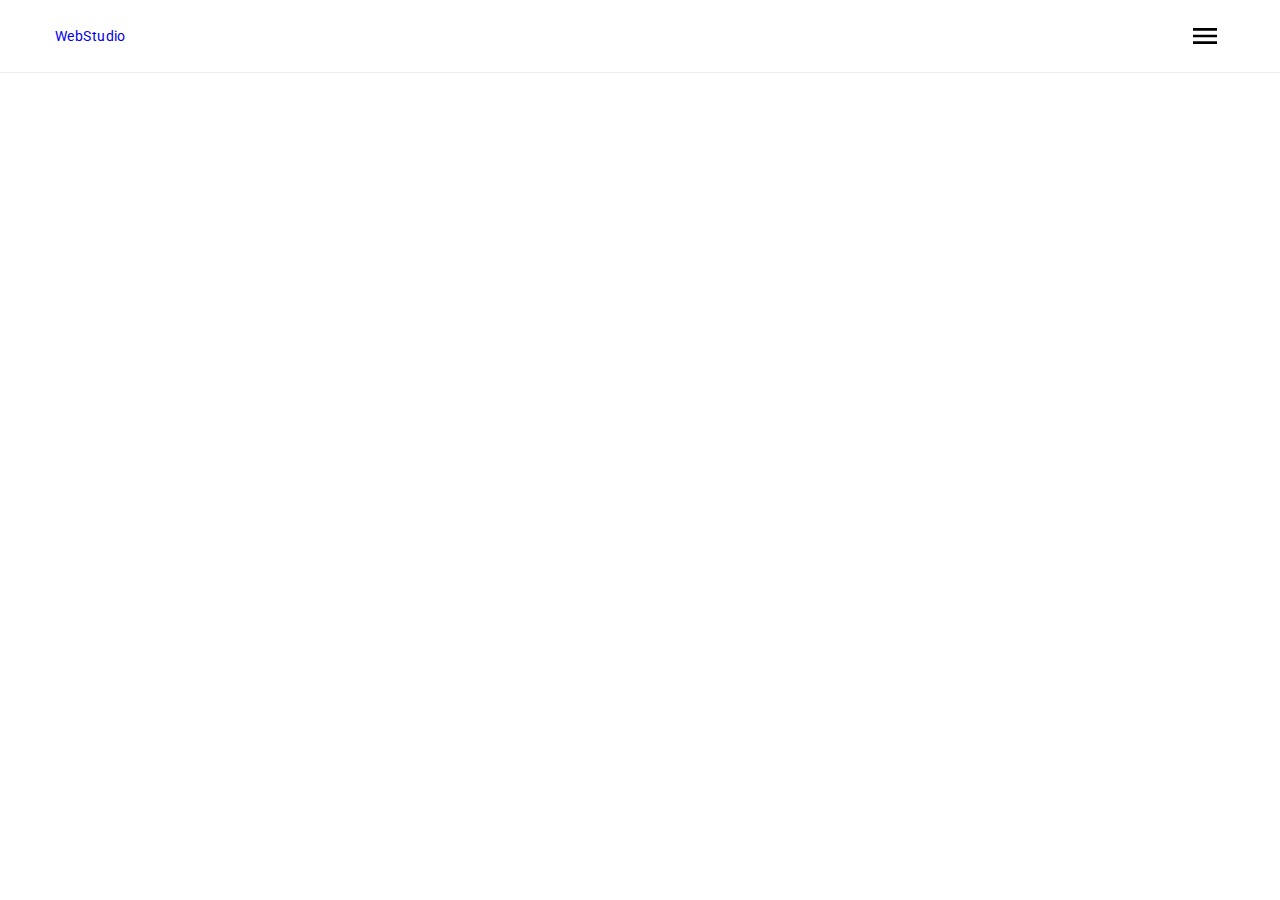
==== commit b7715aab: "commit 3 menu mobile" ====
--- a/index.html
+++ b/index.html
@@ -3,7 +3,7 @@
   <head>
     <meta charset="UTF-8" />
     <meta http-equiv="X-UA-Compatible" content="IE=edge" />
-    <meta name="viewport" content="width=, initial-scale=1.0" />
+    <meta name="viewport" content="width=device-width, initial-scale=1.0" />
     <title>Webstudio</title>
     <link rel="preconnect" href="https://fonts.googleapis.com" />
     <link rel="preconnect" href="https://fonts.gstatic.com" crossorigin />
@@ -15,12 +15,12 @@
       rel="stylesheet"
       href="https://cdn.jsdelivr.net/npm/modern-normalize@1.1.0/modern-normalize.min.css"
     />
-    <link rel="stylesheet" href="./sass/main.css" />
+    <link rel="stylesheet" href="./css/main.min.css" />
   </head>
   <body>
     <!-- HEADER -->
     <header class="page-header">
-      <div class="container page-header-container">
+      <div class="container page-header__container">
         <nav class="header-navigation">
           <a class="logo-header link" href="./index.html"
             ><span class="logo-header__part1">Web</span>Studio</a
@@ -41,6 +41,14 @@
             </li>
           </ul>
         </nav>
+        <button class="open-mobile-menu-btn" type="button" data-menu-open>
+          <svg
+            class="open-mobile-menu-btn__icon"
+            aria-label="іконка-меню-телефон"
+          >
+            <use href="./images/sprite.svg.svg#icon-menu-mobile"></use>
+          </svg>
+        </button>
         <ul class="menu__link list">
           <li class="menu__item">
             <a
@@ -76,9 +84,75 @@
           </li>
         </ul>
       </div>
+      <div class="mobile-menu" data-menu>
+        <div class="container mobile-menu__container">
+          <button
+            type="button"
+            class="mobile-menu__close-btn"
+            data-menu-close
+          >
+            <svg class="mobile-menu__close-icon">
+              <use href="./images/sprite.svg.svg#icon-close"></use>
+            </svg>
+          </button>
+          <ul class="mobile-menu__navigation-list">
+            <li class="mobile-menu__navigation-item">
+              <a
+                class="mobile-menu__navigation-link mobile-menu__navigation-link--current"
+                href="./index.html"
+                >Студія</a
+              >
+            </li>
+            <li class="mobile-menu__navigation-item">
+              <a
+                class="mobile-menu__navigation-link mobile-menu__navigation-link"
+                href="./portfolio.html"
+                >Портфоліо</a
+              >
+            </li>
+            <li class="mobile-menu__navigation-item">
+              <a class="mobile-menu__navigation-link" href="">Контакти</a>
+            </li>
+          </ul>
+
+          <ul class="mobile-menu__contacts-list">
+            <li class="mobile-menu__contacts-item">
+              <a
+                class="mobile-menu__contacts-link mobile-menu__contacts-link--blue"
+                href="tel:+380961111111"
+              >
+                +38 096 111 11 11</a
+              >
+            </li>
+            <li class="mobile-menu__contacts-item">
+              <a
+                class="mobile-menu__contacts-link mobile-menu__contacts-link--grey"
+                href="mailto:info@devstudio.com"
+              >
+                info@devstudio.com</a
+              >
+            </li>
+          </ul>
+
+          <ul class="mobile-menu__socials-list">
+            <li class="mobile-menu__socials-item">
+              <a class="mobile-menu__socials-link" href="">Instagram</a>
+            </li>
+            <li class="mobile-menu__socials-item">
+              <a class="mobile-menu__socials-link" href="">Twitter</a>
+            </li>
+            <li class="mobile-menu__socials-item">
+              <a class="mobile-menu__socials-link" href="">Facebook</a>
+            </li>
+            <li class="mobile-menu__socials-item">
+              <a class="mobile-menu__socials-link" href="">LinkedIn</a>
+            </li>
+          </ul>
+        </div>
+      </div>
     </header>
     <!--MAIN-->
-    <main class="page-main">
+    <!-- <main class="page-main">
       <section class="section-shapka section">
         <div class="section-shapka__container container">
           <h1 class="section-shapka__title">
@@ -450,8 +524,8 @@
           </ul>
         </div>
       </section>
-    </main>
-    <footer class="page-footer">
+    </main> -->
+    <!-- <footer class="page-footer">
       <div class="container container-footer">
         <div class="page-footer-container-contact">
           <a class="logo-footer link" href="./index.html">
@@ -551,9 +625,9 @@
           </div>
         </form>
       </div>
-    </footer>
+    </footer> -->
     <!-- !Модальне вікно -->
-    <div class="backdrop is-hidden" data-modal>
+    <!-- <div class="backdrop is-hidden" data-modal>
       <div class="modal">
         <button type="button" class="modal-close-btn" data-modal-close>
           <svg class="modal-close-icon" width="18" height="18">
@@ -673,8 +747,8 @@
           <button type="submit" class="modal-form-button">Відправити</button>
         </form>
       </div>
-    </div>
-
+    </div> -->
+    <script src="./js/mobile-menu.js"></script>
     <script src="./js/modal.js"></script>
   </body>
 </html>
--- a/css/main.min.css
+++ b/css/main.min.css
@@ -0,0 +1 @@
+:root{--primary-font: "Roboto", sans-serif;--secondary-font: "Raleway", sans-serif;--primary-text-color-theme-dark: #212121;--secondary-text-color-theme-light: #ffffff;--primary-text-color-theme-gray: #757575;--secondary-text-color-theme-dark: #2F303A;--accent-color: #2196F3;--secondary-color: #F5F4FA;--secondary-color-light: #FFFFFF;--secondary-color-with: #EEEEEE;--secondary-color-dark: #000000;--color-bgc: #188CE8;--color-gray: #AFB1B8;--transition-duration-function: 250ms cubic-bezier(0.4, 0, 0.2, 1)}.visually-hidden{position:absolute;white-space:nowrap;width:1px;height:1px;overflow:hidden;border:0;padding:0;clip:rect(0 0 0 0);clip-path:inset(50%);margin:-1px}.footer-social-list__link,.client-list-link,.social-list-link,.overlay-work,.osoblivosti__card-a,.modal-close-btn,.footer-main__button{display:flex;align-items:center;justify-content:center}.link{text-decoration:none}.list{list-style:none}.menu__link.current{color:var(--accent-color)}h1,h2,h3,h4,p{margin:0;margin-bottom:0}ul,ol{margin-top:0;margin-bottom:0;padding-left:0}img{display:block}button{font-family:inherit;cursor:pointer}body{font-family:var(--primary-font);background:var(--secondary-text-color-theme-light);color:var(--primary-text-color-theme-dark);font-size:14px;letter-spacing:.03em}.section{padding-top:94px;padding-bottom:94px}.container{width:100%;padding-left:15px;padding-right:15px}@media screen and (min-width: 480px){.container{width:480px;margin-left:auto;margin-right:auto}}@media screen and (min-width: 768px){.container{width:768px}}@media screen and (min-width: 1200px){.container{width:1200px}}.section-shapka__btn{background:var(--accent-color);box-shadow:0px 4px 4px rgba(0,0,0,.15);border-radius:4px;border:none;height:50px;width:216px;left:692px;top:430px;transition:bakground-color var(--transition-duration-function),filter var(--transition-duration-function)}.section-shapka__btn:hover,.section-shapka__btn:focus{background-color:var(--color-bgc);filter:drop-shadow(0px 4px 4px rgba(0, 0, 0, 0.25))}.section-shapka__btn-text{font-weight:700;font-size:16px;line-height:1.87;display:flex;align-items:center;text-align:center;letter-spacing:.06em;color:var(--secondary-text-color-theme-light);margin-left:32px}@media screen and (max-width: 767px){.mobile-menu{position:fixed;top:0;left:0;z-index:1000;width:100%;height:100%;background-color:#fff;opacity:0;visibility:hidden;pointer-events:none;transition:opacity var(--transition-duration-function),visibility var(--transition-duration-function)}.mobile-menu.is-open{opacity:1;visibility:visible;pointer-events:auto}.mobile-menu__container{position:relative;padding:48px 40px;display:flex;flex-direction:column;justify-content:space-between;height:100%}.mobile-menu__close-btn{position:absolute;top:10px;right:15px;background-color:rgba(0,0,0,0);border:0;padding:0;line-height:0}.mobile-menu__close-icon{width:40px;height:40px}}@media screen and (min-width: 768px){.mobile-menu{display:none}}.container-filters{display:flex;justify-content:space-between;gap:8px;margin-left:300px;margin-right:300px;margin-bottom:50px}.filters{border-radius:4px;border:none;border:1px solid var(--secondary-color-with);font-size:16px;font-weight:500;line-height:1.625;align-items:center;color:var(--primary-text-color-theme-dark);padding:6px 22px;transition:color var(--transition-duration-function),background-color var(--transition-duration-function),box-shadow var(--transition-duration-function),border-color var(--transition-duration-function)}.filters:active,.filters:hover,.filters:focus{background-color:var(--accent-color);color:var(--secondary-text-color-theme-light);box-shadow:0px 4px 4px rgba(0,0,0,.25);border-color:var(--accent-color)}.footer-main{margin-right:0;margin-left:auto;color:rgba(255,255,255,.6)}.footer-main__title{font-size:14px;font-weight:700;line-height:1.1428571429;letter-spacing:.03em;text-transform:uppercase;color:var(--secondary-text-color-theme-light);margin-bottom:20px;margin-top:0}.footer-main__label{display:flex}.footer-main__input{width:358px;height:50px;color:var(--secondary-text-color-theme-light);border:1px solid rgba(255,255,255,.3);border-radius:4px;background-color:var(--secondary-text-color-theme-dark);padding:15px 16px;transition:border-color var(--transition-duration-function)}.footer-main__input:focus{border-color:var(--accent-color);outline:none}.footer-main__button{font-weight:700;font-size:16px;line-height:30px;letter-spacing:.06em;min-width:200px;padding:10px;background-color:var(--accent-color);color:var(--secondary-text-color-theme-light);border:none;box-shadow:0px 4px 4px rgba(0,0,0,.15);border-radius:4px;cursor:pointer;margin-left:12px}.footer-main__icon{margin-left:10px;fill:var(--secondary-color-light)}.backdrop{position:fixed;top:0;left:0;width:100%;height:100%;background-color:rgba(0,0,0,.2);z-index:100;opacity:1;visibility:visible;pointer-events:auto;transition:opacity 250ms cubic-bezier(0.4, 0, 0.2, 1),visibility 250ms cubic-bezier(0.4, 0, 0.2, 1)}.backdrop.is-hidden{opacity:0;visibility:hidden;pointer-events:none}.modal{position:absolute;top:50%;left:50%;padding:40px;transform:translate(-50%, -50%) scale(1);width:528px;height:580px;background-color:var(--secondary-color-light);border-radius:4px;transition:transform var(--transition-duration-function)}.modal-close-btn{position:absolute;top:8px;right:8px;width:30px;height:30px;border-radius:50%;background-color:rgba(0,0,0,0);border:1px solid rgba(0,0,0,.1);transition:border-color var(--transition-duration-function),fill var(--transition-duration-function)}.modal-close-btn:hover,.modal-close-btn:focus{border-color:var(--accent-color);cursor:pointer}.modal-close-btn:hover .modal-close-icon,.modal-close-btn:focus .modal-close-icon{fill:var(--accent-color)}.modal-close-icon{fill:var(--secondary-color-dark)}.modal-form-title{font-weight:700;font-size:20px;line-height:1.15;text-align:center;margin-bottom:12px}.modal-form{display:flex;flex-direction:column}.modal-form-field{margin-bottom:10px}.modal-form-field-desc{display:block;margin-bottom:4px;font-size:12px;line-height:1.08;letter-spacing:.01em;color:var(--primary-text-color-theme-gray)}.modal-form-input-wrapper{position:relative;display:block}.modal-form-input{position:relative;display:block;width:100%;height:40px;padding-left:42px;border:1px solid rgba(33,33,33,.2);border-radius:4px;transition:border-color var(--transition-duration-function)}.modal-form-input:focus{outline:none;border-color:var(--accent-color)}.modal-form-input:focus+.modal-form-icon{fill:var(--accent-color)}.modal-form-icon{position:absolute;top:50%;left:12px;transform:translateY(-50%);transition:color var(--transition-duration-function)}.icon{fill:var(--primary-text-color-theme-dark)}.modal-form-message{display:block;width:100%;height:120px;padding-top:12px;padding-right:16px;padding-bottom:12px;padding-left:16px;border:1px solid rgba(33,33,33,.2);border-radius:4px;resize:none;font-size:12px;line-height:1.16;letter-spacing:.01em;transition:border-color var(--transition-duration-function)}.modal-form-message::placeholder{font-size:14px;color:rgba(117,117,117,.5)}.modal-form-message:focus{outline:none;border-color:var(--accent-color)}.modal-form-check-field{display:flex;align-items:center;margin-left:auto;margin-right:auto;margin-bottom:30px;font-size:14px;line-height:1.71;color:var(--primary-text-color-theme-gray)}.modal-form-check-policy-link{color:var(--accent-color)}.modal-form-check{position:absolute;appearance:none}.modal-form-check:checked+.modal-form-own-checkbox{background-color:var(--accent-color)}.modal-form-check:focus+.modal-form-own-checkbox{box-shadow:0 0 0 2px rgba(0,0,255,.5)}.modal-form-check:checked+.modal-form-own-checkbox .modal-form-own-checkbox-icon{display:block}.modal-form-own-checkbox{cursor:pointer;width:16px;height:15px;margin-right:7px;border-radius:2px;border:1px solid #303030;transition:background-color var(--transition-duration-function)}.modal-form-own-checkbox-border{cursor:pointer;position:absolute;color:var(--primary-text-color)}.modal-form-own-checkbox-icon{display:none;fill:var(--secondary-text-color-theme-light)}.modal-form-button{align-self:center;min-width:200px;min-height:50px;padding-top:10px;padding-right:52px;padding-bottom:10px;padding-left:52px;background-color:var(--accent-color);font-weight:700;font-size:16px;line-height:1.87;letter-spacing:.06em;color:var(--secondary-color-light);border-radius:4px;box-shadow:0px 4px 4px rgba(0,0,0,.15);cursor:pointer;border:1px solid var(--accent-color);transition:background-color var(--transition-duration-function),background-color var(--transition-duration-function)}.modal-form-button:hover,.modal-form-button:focus{background-color:#188ce8}.menu__link{display:none}.open-mobile-menu-btn{line-height:0;border:none;background-color:rgba(0,0,0,0);padding:0}.open-mobile-menu-btn__icon{width:40px;height:40px}.page-header__container{display:flex;align-items:center;justify-content:space-between}.page-header{padding-top:16px;padding-bottom:16px;border-bottom:1px solid #ececec}.section-shapka{background:var(--secondary-text-color-theme-dark);padding-top:200px;padding-bottom:200px;background-image:linear-gradient(rgba(47, 48, 58, 0.4), rgba(47, 48, 58, 0.4)),url("../images/shapka/bcimg.jpg");background-repeat:no-repeat;background-position:center;max-width:1600px;margin-left:auto;margin-right:auto}.section-shapka__container{display:flex;align-items:center;flex-wrap:wrap;flex-direction:column}.section-shapka__title{font-weight:900;font-size:44px;line-height:1.36;text-align:center;letter-spacing:.06em;text-transform:uppercase;color:var(--secondary-text-color-theme-light);margin-bottom:30px;height:120px;width:696px;left:452px;top:280px;border-radius:0px}.osoblivosti{padding-top:94px;padding-bottom:94px}.osoblivosti__container{display:flex;gap:30px}.osoblivosti__card{width:270px;height:248px;flex-basis:calc((100% - 90px)/4)}.osoblivosti__card-a{width:270px;height:120px;background:var(--secondary-color);border-radius:4px}.osoblivosti__subtitle{font-style:normal;font-weight:700;font-size:14px;line-height:1.14;text-transform:uppercase;color:var(primary-text-color-theme-dark);margin-bottom:10px;margin-top:30px}.osoblivosti__text{line-height:1.71;color:var(--primary-text-color-theme-gray)}.work{padding-top:0px}.work-list{display:flex;gap:30px}.work-h{font-weight:700;font-size:36px;line-height:1.17;text-align:center;color:var(--primary-text-color-theme-dark);margin-bottom:50px}.work-list-img-wrapper{position:relative;overflow:hidden}.overlay-work{position:absolute;width:100%;height:70px;top:224px;font-weight:700;font-size:14px;line-height:16px;text-align:center;letter-spacing:.03em;text-transform:uppercase;color:var(--secondary-color-light);background:rgba(47,48,58,.8);text-shadow:0px 4px 4px rgba(0,0,0,.25);overflow:auto}.comanda{background:var(--secondary-color)}.comanda-list{display:flex;flex-wrap:wrap;gap:30px}.comanda-our{font-size:36px;font-weight:700;line-height:1.1666666667;text-align:center;margin-bottom:50px}.comanda-fon{background:var(--secondary-text-color-theme-light);box-shadow:0px 1px 3px rgba(0,0,0,.12),0px 1px 1px rgba(0,0,0,.14),0px 2px 1px rgba(0,0,0,.2);border-radius:0px 0px 4px 4px}.comanda-name{font-size:16px;font-weight:500;line-height:1.1875;text-align:center;margin-top:30px;margin-bottom:10px}.comanda-profesion{font-size:16px;line-height:1.19;text-align:center;color:var(--primary-text-color-theme-gray);margin-bottom:16px}.social-list{display:flex;justify-content:center;column-gap:10px;margin-bottom:30px}.social-list-item{width:44px;height:44px}.social-list-link{width:100%;height:100%;border-radius:50%;background-color:var(--secondary-text-color-theme-light);transition:background-color var(--transition-duration-function),filter var(--transition-duration-function)}.social-list-link:hover,.social-list-link:focus{background-color:var(--accent-color);filter:drop-shadow(0px 4px 4px rgba(0, 0, 0, 0.25))}.social-list-link:hover .social-list-icon,.social-list-link:focus .social-list-icon{fill:var(--secondary-text-color-theme-light);filter:drop-shadow(0px 4px 4px rgba(0, 0, 0, 0.25))}.social-list-icon{width:20px;height:20px;fill:var(--color-gray);transition:fill var(--transition-duration-function)}.client-name{font-size:36px;font-weight:700;line-height:1.1666666667;text-align:center;margin-bottom:50px}.client-list{display:flex;justify-content:center;gap:30px}.client-list-item{box-sizing:border-box;border:1px solid var(--color-gray);border-radius:4px;width:170px;height:92px}.client-list-item:hover,.client-list-item:focus{border:1px solid var(--accent-color);border-color:var(--accent-color)}.client-list-link{width:100%;height:100%;transition:border var(--transition-duration-function),border-color var(--transition-duration-function),fill var(--transition-duration-function)}.client-list-link:hover .client-list-icon,.client-list-link:focus .client-list-icon{fill:var(--accent-color)}.client-list-icon{fill:var(--color-gray)}.container-box{display:flex;flex-wrap:wrap;row-gap:30px;justify-content:space-between;margin-top:0;margin-bottom:0;padding:0}.portfolio-post{display:block;transition:box-shadow var(--transition-duration-function)}.portfolio-post:hover,.portfolio-post:focus{box-shadow:0px 1px 1px rgba(0,0,0,.12),0px 4px 4px rgba(0,0,0,.06),1px 4px 6px rgba(0,0,0,.16)}.portfolio-post:hover .overlay,.portfolio-post:focus .overlay{transform:translateY(0%)}.portfolio-list-img-wrapper{position:relative;overflow:hidden}.overlay{position:absolute;top:0;left:0;width:100%;height:100%;font-family:"Roboto";font-style:normal;font-weight:400;font-size:18px;line-height:28px;letter-spacing:.03em;color:var(--secondary-color-light);background:rgba(33,150,243,.9);padding:63px 24px;overflow:auto;transform:translateY(100%);transition:transform var(--transition-duration-function)}.portfolio-box-mini{padding-top:20px;padding-bottom:20px;padding-left:24px;padding-right:24px;border:1px solid var(--secondary-color-with);border-top:0}.portfolio-item{font-weight:700;font-size:18px;line-height:2;letter-spacing:.06em;color:var(--primary-text-color-theme-dark);margin-bottom:4px}.portfolio-text{font-size:16px;line-height:1.87;color:var(--primary-text-color-theme-gray)}.portfolio-box{background:var(--secondary-color-light);flex-basis:calc((100% - 60px)/3)}.page-footer{background:var(--secondary-text-color-theme-dark);padding-top:60px;padding-bottom:60px}.container-footer{display:flex;align-items:baseline}.logo-footer{display:block;font-family:var(--secondary-font);font-size:26px;font-weight:700;line-height:1.1923076923;color:var(--secondary-text-color-theme-light);width:145px;height:31px;left:215px;top:1688px}.logo-footer__part1{color:var(--accent-color)}.footer-contact{line-height:1.71;font-style:normal;margin-top:20px}.contact{display:block;margin-right:70px;flex-direction:column}.contact__menu:not(:nth-child(3)){margin-bottom:9px}.contact__menu-map{color:var(--secondary-text-color-theme-light);transition:color var(--transition-duration-function)}.contact__menu-map:hover,.contact__menu-map:focus{color:var(--accent-color)}.contact__menu-mail{color:rgba(255,255,255,.6);border:1px solid var(--secondary-color-dark);text-shadow:0px 4px 4px rgba(0,0,0,.25);border:none;transition:color var(--transition-duration-function)}.contact__menu-mail:hover,.contact__menu-mail:focus{color:var(--accent-color)}.contact__menu-tel{color:rgba(255,255,255,.6);transition:color var(--transition-duration-function)}.contact__menu-tel:hover,.contact__menu-tel:focus{color:var(--accent-color)}.page-footer__container-soc{display:block}.soc-name{font-weight:700;font-size:14px;text-transform:uppercase;color:var(--secondary-color-light);margin-bottom:20px}.footer-social-list{display:flex;justify-content:center;column-gap:10px}.footer-social-list__item{filter:drop-shadow(0px 4px 4px rgba(0, 0, 0, 0.25))}.footer-social-list__link{width:44px;height:44px;border-radius:50%;background:rgba(255,255,255,.1);transition:background-color var(--transition-duration-function)}.footer-social-list__link:hover,.footer-social-list__link:focus{background-color:var(--accent-color);filter:drop-shadow(0px 4px 4px rgba(0, 0, 0, 0.25))}.footer-social-list__icon{width:20px;height:20px;fill:var(--secondary-color-light)}/*# sourceMappingURL=main.min.css.map */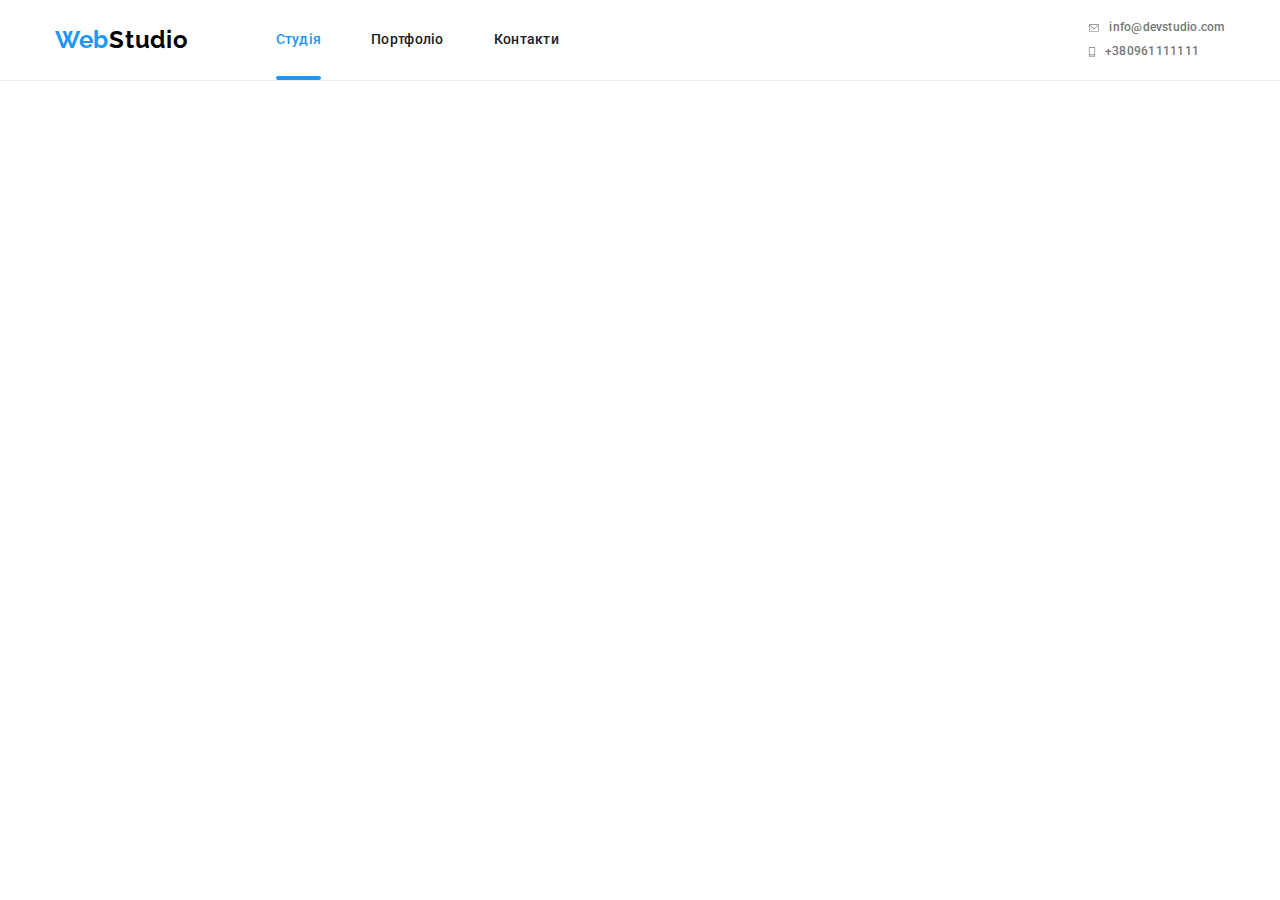
==== commit 98b19e7b: "commit 6" ====
--- a/index.html
+++ b/index.html
@@ -49,8 +49,8 @@
             <use href="./images/sprite.svg.svg#icon-menu-mobile"></use>
           </svg>
         </button>
-        <ul class="menu__link list">
-          <li class="menu__item">
+        <ul class="contact__link list">
+          <li class="contact__item">
             <a
               href="mailto:info@devstudio.com"
               class="page-header__contact-mail link"
@@ -58,15 +58,13 @@
               <svg
                 class="page-header__icon-mail"
                 aria-label="іконка-пошта"
-                width="12"
-                height="16"
               >
                 <use href="./images/sprite.svg.svg#icon-envelope-hover"></use>
               </svg>
               info@devstudio.com
             </a>
           </li>
-          <li class="menu__item">
+          <li class="contact__item">
             <a
               class="page-header__contact-phone-number link"
               href="tel:+380961111111"
@@ -74,8 +72,6 @@
               <svg
                 class="page-header__icon-mobile"
                 aria-label="іконка-телелефон"
-                width="10"
-                height="16"
               >
                 <use href="./images/sprite.svg.svg#icon-smartphone"></use>
               </svg>
--- a/css/main.min.css
+++ b/css/main.min.css
@@ -1 +1 @@
-:root{--primary-font: "Roboto", sans-serif;--secondary-font: "Raleway", sans-serif;--primary-text-color-theme-dark: #212121;--secondary-text-color-theme-light: #ffffff;--primary-text-color-theme-gray: #757575;--secondary-text-color-theme-dark: #2F303A;--accent-color: #2196F3;--secondary-color: #F5F4FA;--secondary-color-light: #FFFFFF;--secondary-color-with: #EEEEEE;--secondary-color-dark: #000000;--color-bgc: #188CE8;--color-gray: #AFB1B8;--transition-duration-function: 250ms cubic-bezier(0.4, 0, 0.2, 1)}.visually-hidden{position:absolute;white-space:nowrap;width:1px;height:1px;overflow:hidden;border:0;padding:0;clip:rect(0 0 0 0);clip-path:inset(50%);margin:-1px}.footer-social-list__link,.client-list-link,.social-list-link,.overlay-work,.osoblivosti__card-a,.modal-close-btn,.footer-main__button{display:flex;align-items:center;justify-content:center}.link{text-decoration:none}.list{list-style:none}.menu__link.current{color:var(--accent-color)}h1,h2,h3,h4,p{margin:0;margin-bottom:0}ul,ol{margin-top:0;margin-bottom:0;padding-left:0}img{display:block}button{font-family:inherit;cursor:pointer}body{font-family:var(--primary-font);background:var(--secondary-text-color-theme-light);color:var(--primary-text-color-theme-dark);font-size:14px;letter-spacing:.03em}.section{padding-top:94px;padding-bottom:94px}.container{width:100%;padding-left:15px;padding-right:15px}@media screen and (min-width: 480px){.container{width:480px;margin-left:auto;margin-right:auto}}@media screen and (min-width: 768px){.container{width:768px}}@media screen and (min-width: 1200px){.container{width:1200px}}.section-shapka__btn{background:var(--accent-color);box-shadow:0px 4px 4px rgba(0,0,0,.15);border-radius:4px;border:none;height:50px;width:216px;left:692px;top:430px;transition:bakground-color var(--transition-duration-function),filter var(--transition-duration-function)}.section-shapka__btn:hover,.section-shapka__btn:focus{background-color:var(--color-bgc);filter:drop-shadow(0px 4px 4px rgba(0, 0, 0, 0.25))}.section-shapka__btn-text{font-weight:700;font-size:16px;line-height:1.87;display:flex;align-items:center;text-align:center;letter-spacing:.06em;color:var(--secondary-text-color-theme-light);margin-left:32px}@media screen and (max-width: 767px){.mobile-menu{position:fixed;top:0;left:0;z-index:1000;width:100%;height:100%;background-color:#fff;opacity:0;visibility:hidden;pointer-events:none;transition:opacity var(--transition-duration-function),visibility var(--transition-duration-function)}.mobile-menu.is-open{opacity:1;visibility:visible;pointer-events:auto}.mobile-menu__container{position:relative;padding:48px 40px;display:flex;flex-direction:column;justify-content:space-between;height:100%}.mobile-menu__close-btn{position:absolute;top:10px;right:15px;background-color:rgba(0,0,0,0);border:0;padding:0;line-height:0}.mobile-menu__close-icon{width:40px;height:40px}}@media screen and (min-width: 768px){.mobile-menu{display:none}}.container-filters{display:flex;justify-content:space-between;gap:8px;margin-left:300px;margin-right:300px;margin-bottom:50px}.filters{border-radius:4px;border:none;border:1px solid var(--secondary-color-with);font-size:16px;font-weight:500;line-height:1.625;align-items:center;color:var(--primary-text-color-theme-dark);padding:6px 22px;transition:color var(--transition-duration-function),background-color var(--transition-duration-function),box-shadow var(--transition-duration-function),border-color var(--transition-duration-function)}.filters:active,.filters:hover,.filters:focus{background-color:var(--accent-color);color:var(--secondary-text-color-theme-light);box-shadow:0px 4px 4px rgba(0,0,0,.25);border-color:var(--accent-color)}.footer-main{margin-right:0;margin-left:auto;color:rgba(255,255,255,.6)}.footer-main__title{font-size:14px;font-weight:700;line-height:1.1428571429;letter-spacing:.03em;text-transform:uppercase;color:var(--secondary-text-color-theme-light);margin-bottom:20px;margin-top:0}.footer-main__label{display:flex}.footer-main__input{width:358px;height:50px;color:var(--secondary-text-color-theme-light);border:1px solid rgba(255,255,255,.3);border-radius:4px;background-color:var(--secondary-text-color-theme-dark);padding:15px 16px;transition:border-color var(--transition-duration-function)}.footer-main__input:focus{border-color:var(--accent-color);outline:none}.footer-main__button{font-weight:700;font-size:16px;line-height:30px;letter-spacing:.06em;min-width:200px;padding:10px;background-color:var(--accent-color);color:var(--secondary-text-color-theme-light);border:none;box-shadow:0px 4px 4px rgba(0,0,0,.15);border-radius:4px;cursor:pointer;margin-left:12px}.footer-main__icon{margin-left:10px;fill:var(--secondary-color-light)}.backdrop{position:fixed;top:0;left:0;width:100%;height:100%;background-color:rgba(0,0,0,.2);z-index:100;opacity:1;visibility:visible;pointer-events:auto;transition:opacity 250ms cubic-bezier(0.4, 0, 0.2, 1),visibility 250ms cubic-bezier(0.4, 0, 0.2, 1)}.backdrop.is-hidden{opacity:0;visibility:hidden;pointer-events:none}.modal{position:absolute;top:50%;left:50%;padding:40px;transform:translate(-50%, -50%) scale(1);width:528px;height:580px;background-color:var(--secondary-color-light);border-radius:4px;transition:transform var(--transition-duration-function)}.modal-close-btn{position:absolute;top:8px;right:8px;width:30px;height:30px;border-radius:50%;background-color:rgba(0,0,0,0);border:1px solid rgba(0,0,0,.1);transition:border-color var(--transition-duration-function),fill var(--transition-duration-function)}.modal-close-btn:hover,.modal-close-btn:focus{border-color:var(--accent-color);cursor:pointer}.modal-close-btn:hover .modal-close-icon,.modal-close-btn:focus .modal-close-icon{fill:var(--accent-color)}.modal-close-icon{fill:var(--secondary-color-dark)}.modal-form-title{font-weight:700;font-size:20px;line-height:1.15;text-align:center;margin-bottom:12px}.modal-form{display:flex;flex-direction:column}.modal-form-field{margin-bottom:10px}.modal-form-field-desc{display:block;margin-bottom:4px;font-size:12px;line-height:1.08;letter-spacing:.01em;color:var(--primary-text-color-theme-gray)}.modal-form-input-wrapper{position:relative;display:block}.modal-form-input{position:relative;display:block;width:100%;height:40px;padding-left:42px;border:1px solid rgba(33,33,33,.2);border-radius:4px;transition:border-color var(--transition-duration-function)}.modal-form-input:focus{outline:none;border-color:var(--accent-color)}.modal-form-input:focus+.modal-form-icon{fill:var(--accent-color)}.modal-form-icon{position:absolute;top:50%;left:12px;transform:translateY(-50%);transition:color var(--transition-duration-function)}.icon{fill:var(--primary-text-color-theme-dark)}.modal-form-message{display:block;width:100%;height:120px;padding-top:12px;padding-right:16px;padding-bottom:12px;padding-left:16px;border:1px solid rgba(33,33,33,.2);border-radius:4px;resize:none;font-size:12px;line-height:1.16;letter-spacing:.01em;transition:border-color var(--transition-duration-function)}.modal-form-message::placeholder{font-size:14px;color:rgba(117,117,117,.5)}.modal-form-message:focus{outline:none;border-color:var(--accent-color)}.modal-form-check-field{display:flex;align-items:center;margin-left:auto;margin-right:auto;margin-bottom:30px;font-size:14px;line-height:1.71;color:var(--primary-text-color-theme-gray)}.modal-form-check-policy-link{color:var(--accent-color)}.modal-form-check{position:absolute;appearance:none}.modal-form-check:checked+.modal-form-own-checkbox{background-color:var(--accent-color)}.modal-form-check:focus+.modal-form-own-checkbox{box-shadow:0 0 0 2px rgba(0,0,255,.5)}.modal-form-check:checked+.modal-form-own-checkbox .modal-form-own-checkbox-icon{display:block}.modal-form-own-checkbox{cursor:pointer;width:16px;height:15px;margin-right:7px;border-radius:2px;border:1px solid #303030;transition:background-color var(--transition-duration-function)}.modal-form-own-checkbox-border{cursor:pointer;position:absolute;color:var(--primary-text-color)}.modal-form-own-checkbox-icon{display:none;fill:var(--secondary-text-color-theme-light)}.modal-form-button{align-self:center;min-width:200px;min-height:50px;padding-top:10px;padding-right:52px;padding-bottom:10px;padding-left:52px;background-color:var(--accent-color);font-weight:700;font-size:16px;line-height:1.87;letter-spacing:.06em;color:var(--secondary-color-light);border-radius:4px;box-shadow:0px 4px 4px rgba(0,0,0,.15);cursor:pointer;border:1px solid var(--accent-color);transition:background-color var(--transition-duration-function),background-color var(--transition-duration-function)}.modal-form-button:hover,.modal-form-button:focus{background-color:#188ce8}.menu__link{display:none}.open-mobile-menu-btn{line-height:0;border:none;background-color:rgba(0,0,0,0);padding:0}.open-mobile-menu-btn__icon{width:40px;height:40px}.page-header__container{display:flex;align-items:center;justify-content:space-between}.page-header{padding-top:16px;padding-bottom:16px;border-bottom:1px solid #ececec}.section-shapka{background:var(--secondary-text-color-theme-dark);padding-top:200px;padding-bottom:200px;background-image:linear-gradient(rgba(47, 48, 58, 0.4), rgba(47, 48, 58, 0.4)),url("../images/shapka/bcimg.jpg");background-repeat:no-repeat;background-position:center;max-width:1600px;margin-left:auto;margin-right:auto}.section-shapka__container{display:flex;align-items:center;flex-wrap:wrap;flex-direction:column}.section-shapka__title{font-weight:900;font-size:44px;line-height:1.36;text-align:center;letter-spacing:.06em;text-transform:uppercase;color:var(--secondary-text-color-theme-light);margin-bottom:30px;height:120px;width:696px;left:452px;top:280px;border-radius:0px}.osoblivosti{padding-top:94px;padding-bottom:94px}.osoblivosti__container{display:flex;gap:30px}.osoblivosti__card{width:270px;height:248px;flex-basis:calc((100% - 90px)/4)}.osoblivosti__card-a{width:270px;height:120px;background:var(--secondary-color);border-radius:4px}.osoblivosti__subtitle{font-style:normal;font-weight:700;font-size:14px;line-height:1.14;text-transform:uppercase;color:var(primary-text-color-theme-dark);margin-bottom:10px;margin-top:30px}.osoblivosti__text{line-height:1.71;color:var(--primary-text-color-theme-gray)}.work{padding-top:0px}.work-list{display:flex;gap:30px}.work-h{font-weight:700;font-size:36px;line-height:1.17;text-align:center;color:var(--primary-text-color-theme-dark);margin-bottom:50px}.work-list-img-wrapper{position:relative;overflow:hidden}.overlay-work{position:absolute;width:100%;height:70px;top:224px;font-weight:700;font-size:14px;line-height:16px;text-align:center;letter-spacing:.03em;text-transform:uppercase;color:var(--secondary-color-light);background:rgba(47,48,58,.8);text-shadow:0px 4px 4px rgba(0,0,0,.25);overflow:auto}.comanda{background:var(--secondary-color)}.comanda-list{display:flex;flex-wrap:wrap;gap:30px}.comanda-our{font-size:36px;font-weight:700;line-height:1.1666666667;text-align:center;margin-bottom:50px}.comanda-fon{background:var(--secondary-text-color-theme-light);box-shadow:0px 1px 3px rgba(0,0,0,.12),0px 1px 1px rgba(0,0,0,.14),0px 2px 1px rgba(0,0,0,.2);border-radius:0px 0px 4px 4px}.comanda-name{font-size:16px;font-weight:500;line-height:1.1875;text-align:center;margin-top:30px;margin-bottom:10px}.comanda-profesion{font-size:16px;line-height:1.19;text-align:center;color:var(--primary-text-color-theme-gray);margin-bottom:16px}.social-list{display:flex;justify-content:center;column-gap:10px;margin-bottom:30px}.social-list-item{width:44px;height:44px}.social-list-link{width:100%;height:100%;border-radius:50%;background-color:var(--secondary-text-color-theme-light);transition:background-color var(--transition-duration-function),filter var(--transition-duration-function)}.social-list-link:hover,.social-list-link:focus{background-color:var(--accent-color);filter:drop-shadow(0px 4px 4px rgba(0, 0, 0, 0.25))}.social-list-link:hover .social-list-icon,.social-list-link:focus .social-list-icon{fill:var(--secondary-text-color-theme-light);filter:drop-shadow(0px 4px 4px rgba(0, 0, 0, 0.25))}.social-list-icon{width:20px;height:20px;fill:var(--color-gray);transition:fill var(--transition-duration-function)}.client-name{font-size:36px;font-weight:700;line-height:1.1666666667;text-align:center;margin-bottom:50px}.client-list{display:flex;justify-content:center;gap:30px}.client-list-item{box-sizing:border-box;border:1px solid var(--color-gray);border-radius:4px;width:170px;height:92px}.client-list-item:hover,.client-list-item:focus{border:1px solid var(--accent-color);border-color:var(--accent-color)}.client-list-link{width:100%;height:100%;transition:border var(--transition-duration-function),border-color var(--transition-duration-function),fill var(--transition-duration-function)}.client-list-link:hover .client-list-icon,.client-list-link:focus .client-list-icon{fill:var(--accent-color)}.client-list-icon{fill:var(--color-gray)}.container-box{display:flex;flex-wrap:wrap;row-gap:30px;justify-content:space-between;margin-top:0;margin-bottom:0;padding:0}.portfolio-post{display:block;transition:box-shadow var(--transition-duration-function)}.portfolio-post:hover,.portfolio-post:focus{box-shadow:0px 1px 1px rgba(0,0,0,.12),0px 4px 4px rgba(0,0,0,.06),1px 4px 6px rgba(0,0,0,.16)}.portfolio-post:hover .overlay,.portfolio-post:focus .overlay{transform:translateY(0%)}.portfolio-list-img-wrapper{position:relative;overflow:hidden}.overlay{position:absolute;top:0;left:0;width:100%;height:100%;font-family:"Roboto";font-style:normal;font-weight:400;font-size:18px;line-height:28px;letter-spacing:.03em;color:var(--secondary-color-light);background:rgba(33,150,243,.9);padding:63px 24px;overflow:auto;transform:translateY(100%);transition:transform var(--transition-duration-function)}.portfolio-box-mini{padding-top:20px;padding-bottom:20px;padding-left:24px;padding-right:24px;border:1px solid var(--secondary-color-with);border-top:0}.portfolio-item{font-weight:700;font-size:18px;line-height:2;letter-spacing:.06em;color:var(--primary-text-color-theme-dark);margin-bottom:4px}.portfolio-text{font-size:16px;line-height:1.87;color:var(--primary-text-color-theme-gray)}.portfolio-box{background:var(--secondary-color-light);flex-basis:calc((100% - 60px)/3)}.page-footer{background:var(--secondary-text-color-theme-dark);padding-top:60px;padding-bottom:60px}.container-footer{display:flex;align-items:baseline}.logo-footer{display:block;font-family:var(--secondary-font);font-size:26px;font-weight:700;line-height:1.1923076923;color:var(--secondary-text-color-theme-light);width:145px;height:31px;left:215px;top:1688px}.logo-footer__part1{color:var(--accent-color)}.footer-contact{line-height:1.71;font-style:normal;margin-top:20px}.contact{display:block;margin-right:70px;flex-direction:column}.contact__menu:not(:nth-child(3)){margin-bottom:9px}.contact__menu-map{color:var(--secondary-text-color-theme-light);transition:color var(--transition-duration-function)}.contact__menu-map:hover,.contact__menu-map:focus{color:var(--accent-color)}.contact__menu-mail{color:rgba(255,255,255,.6);border:1px solid var(--secondary-color-dark);text-shadow:0px 4px 4px rgba(0,0,0,.25);border:none;transition:color var(--transition-duration-function)}.contact__menu-mail:hover,.contact__menu-mail:focus{color:var(--accent-color)}.contact__menu-tel{color:rgba(255,255,255,.6);transition:color var(--transition-duration-function)}.contact__menu-tel:hover,.contact__menu-tel:focus{color:var(--accent-color)}.page-footer__container-soc{display:block}.soc-name{font-weight:700;font-size:14px;text-transform:uppercase;color:var(--secondary-color-light);margin-bottom:20px}.footer-social-list{display:flex;justify-content:center;column-gap:10px}.footer-social-list__item{filter:drop-shadow(0px 4px 4px rgba(0, 0, 0, 0.25))}.footer-social-list__link{width:44px;height:44px;border-radius:50%;background:rgba(255,255,255,.1);transition:background-color var(--transition-duration-function)}.footer-social-list__link:hover,.footer-social-list__link:focus{background-color:var(--accent-color);filter:drop-shadow(0px 4px 4px rgba(0, 0, 0, 0.25))}.footer-social-list__icon{width:20px;height:20px;fill:var(--secondary-color-light)}/*# sourceMappingURL=main.min.css.map */+:root{--primary-font: "Roboto", sans-serif;--secondary-font: "Raleway", sans-serif;--primary-text-color-theme-dark: #212121;--secondary-text-color-theme-light: #ffffff;--primary-text-color-theme-gray: #757575;--secondary-text-color-theme-dark: #2F303A;--accent-color: #2196F3;--secondary-color: #F5F4FA;--secondary-color-light: #FFFFFF;--secondary-color-with: #EEEEEE;--secondary-color-dark: #000000;--color-bgc: #188CE8;--color-gray: #AFB1B8;--transition-duration-function: 250ms cubic-bezier(0.4, 0, 0.2, 1)}.visually-hidden{position:absolute;white-space:nowrap;width:1px;height:1px;overflow:hidden;border:0;padding:0;clip:rect(0 0 0 0);clip-path:inset(50%);margin:-1px}.footer-social-list__link,.client-list-link,.social-list-link,.overlay-work,.osoblivosti__card-a,.modal-close-btn,.footer-main__button{display:flex;align-items:center;justify-content:center}.link{text-decoration:none}.list{list-style:none}.menu__link.current{color:var(--accent-color)}h1,h2,h3,h4,p{margin:0;margin-bottom:0}ul,ol{margin-top:0;margin-bottom:0;padding-left:0}img{display:block}button{font-family:inherit;cursor:pointer}body{font-family:var(--primary-font);background:var(--secondary-text-color-theme-light);color:var(--primary-text-color-theme-dark);font-size:14px;letter-spacing:.03em}.section{padding-top:94px;padding-bottom:94px}.container{width:100%;padding-left:15px;padding-right:15px}@media screen and (min-width: 480px){.container{width:480px;margin-left:auto;margin-right:auto}}@media screen and (min-width: 768px){.container{width:768px}}@media screen and (min-width: 1200px){.container{width:1200px}}.section-shapka__btn{background:var(--accent-color);box-shadow:0px 4px 4px rgba(0,0,0,.15);border-radius:4px;border:none;height:50px;width:216px;left:692px;top:430px;transition:bakground-color var(--transition-duration-function),filter var(--transition-duration-function)}.section-shapka__btn:hover,.section-shapka__btn:focus{background-color:var(--color-bgc);filter:drop-shadow(0px 4px 4px rgba(0, 0, 0, 0.25))}.section-shapka__btn-text{font-weight:700;font-size:16px;line-height:1.87;display:flex;align-items:center;text-align:center;letter-spacing:.06em;color:var(--secondary-text-color-theme-light);margin-left:32px}@media screen and (max-width: 767px){.mobile-menu{position:fixed;top:0;left:0;z-index:1000;width:100%;height:100%;background-color:#fff;opacity:0;visibility:hidden;pointer-events:none;transition:opacity var(--transition-duration-function),visibility var(--transition-duration-function)}.mobile-menu.is-open{opacity:1;visibility:visible;pointer-events:auto}.mobile-menu__container{position:relative;padding:48px 40px;display:flex;flex-direction:column;justify-content:space-between;height:100%}.mobile-menu__close-btn{position:absolute;top:10px;right:15px;background-color:rgba(0,0,0,0);border:0;padding:0;line-height:0;background-color:rgba(0,0,0,0)}.mobile-menu__close-icon{width:40px;height:40px;fill:#212121}.mobile-menu__close-btn:hover,.mobile-menu__close-btn:focus{background-color:#2196f3;cursor:pointer}.mobile-menu__close-btn:hover .modal-close-icon,.mobile-menu__close-btn:focus .modal-close-icon{fill:var(--accent-color)}.mobile-menu__navigation-list{list-style:none;margin-bottom:auto}.mobile-menu__navigation-item:not(:last-child),.mobile-menu__contacts-item:first-child{margin-bottom:32px}.mobile-menu__navigation-link{font-family:"Roboto";font-style:normal;font-weight:500;font-size:40px;line-height:47px;letter-spacing:.02em;color:#212121;text-decoration:none}.mobile-menu__navigation-link--current{color:#2196f3}.mobile-menu__contacts-list{list-style:none;margin-top:60px;margin-bottom:64px}.mobile-menu__contacts-link{font-family:"Roboto";font-style:normal;font-weight:500;letter-spacing:.02em;text-decoration:none}.mobile-menu__contacts-link--blue{font-size:34px;line-height:40px;color:#2196f3}.mobile-menu__contacts-link--grey{font-size:24px;line-height:28px;color:#757575}.mobile-menu__socials-list{display:flex;list-style:none}.mobile-menu__socials-item{padding-right:10px}.mobile-menu__socials-item:not(:last-child){border-right:1px solid rgba(33,33,33,.2);margin-right:10px}.mobile-menu__socials-link{font-family:"Roboto";font-style:normal;font-weight:500;font-size:18px;line-height:22px;letter-spacing:.02em;color:#2196f3;text-decoration:none}}@media screen and (min-width: 768px){.mobile-menu{display:none}}.container-filters{display:flex;justify-content:space-between;gap:8px;margin-left:300px;margin-right:300px;margin-bottom:50px}.filters{border-radius:4px;border:none;border:1px solid var(--secondary-color-with);font-size:16px;font-weight:500;line-height:1.625;align-items:center;color:var(--primary-text-color-theme-dark);padding:6px 22px;transition:color var(--transition-duration-function),background-color var(--transition-duration-function),box-shadow var(--transition-duration-function),border-color var(--transition-duration-function)}.filters:active,.filters:hover,.filters:focus{background-color:var(--accent-color);color:var(--secondary-text-color-theme-light);box-shadow:0px 4px 4px rgba(0,0,0,.25);border-color:var(--accent-color)}.footer-main{margin-right:0;margin-left:auto;color:rgba(255,255,255,.6)}.footer-main__title{font-size:14px;font-weight:700;line-height:1.1428571429;letter-spacing:.03em;text-transform:uppercase;color:var(--secondary-text-color-theme-light);margin-bottom:20px;margin-top:0}.footer-main__label{display:flex}.footer-main__input{width:358px;height:50px;color:var(--secondary-text-color-theme-light);border:1px solid rgba(255,255,255,.3);border-radius:4px;background-color:var(--secondary-text-color-theme-dark);padding:15px 16px;transition:border-color var(--transition-duration-function)}.footer-main__input:focus{border-color:var(--accent-color);outline:none}.footer-main__button{font-weight:700;font-size:16px;line-height:30px;letter-spacing:.06em;min-width:200px;padding:10px;background-color:var(--accent-color);color:var(--secondary-text-color-theme-light);border:none;box-shadow:0px 4px 4px rgba(0,0,0,.15);border-radius:4px;cursor:pointer;margin-left:12px}.footer-main__icon{margin-left:10px;fill:var(--secondary-color-light)}.backdrop{position:fixed;top:0;left:0;width:100%;height:100%;background-color:rgba(0,0,0,.2);z-index:100;opacity:1;visibility:visible;pointer-events:auto;transition:opacity 250ms cubic-bezier(0.4, 0, 0.2, 1),visibility 250ms cubic-bezier(0.4, 0, 0.2, 1)}.backdrop.is-hidden{opacity:0;visibility:hidden;pointer-events:none}.modal{position:absolute;top:50%;left:50%;padding:40px;transform:translate(-50%, -50%) scale(1);width:528px;height:580px;background-color:var(--secondary-color-light);border-radius:4px;transition:transform var(--transition-duration-function)}.modal-close-btn{position:absolute;top:8px;right:8px;width:30px;height:30px;border-radius:50%;background-color:rgba(0,0,0,0);border:1px solid rgba(0,0,0,.1);transition:border-color var(--transition-duration-function),fill var(--transition-duration-function)}.modal-close-btn:hover,.modal-close-btn:focus{border-color:var(--accent-color);cursor:pointer}.modal-close-btn:hover .modal-close-icon,.modal-close-btn:focus .modal-close-icon{fill:var(--accent-color)}.modal-close-icon{fill:var(--secondary-color-dark)}.modal-form-title{font-weight:700;font-size:20px;line-height:1.15;text-align:center;margin-bottom:12px}.modal-form{display:flex;flex-direction:column}.modal-form-field{margin-bottom:10px}.modal-form-field-desc{display:block;margin-bottom:4px;font-size:12px;line-height:1.08;letter-spacing:.01em;color:var(--primary-text-color-theme-gray)}.modal-form-input-wrapper{position:relative;display:block}.modal-form-input{position:relative;display:block;width:100%;height:40px;padding-left:42px;border:1px solid rgba(33,33,33,.2);border-radius:4px;transition:border-color var(--transition-duration-function)}.modal-form-input:focus{outline:none;border-color:var(--accent-color)}.modal-form-input:focus+.modal-form-icon{fill:var(--accent-color)}.modal-form-icon{position:absolute;top:50%;left:12px;transform:translateY(-50%);transition:color var(--transition-duration-function)}.icon{fill:var(--primary-text-color-theme-dark)}.modal-form-message{display:block;width:100%;height:120px;padding-top:12px;padding-right:16px;padding-bottom:12px;padding-left:16px;border:1px solid rgba(33,33,33,.2);border-radius:4px;resize:none;font-size:12px;line-height:1.16;letter-spacing:.01em;transition:border-color var(--transition-duration-function)}.modal-form-message::placeholder{font-size:14px;color:rgba(117,117,117,.5)}.modal-form-message:focus{outline:none;border-color:var(--accent-color)}.modal-form-check-field{display:flex;align-items:center;margin-left:auto;margin-right:auto;margin-bottom:30px;font-size:14px;line-height:1.71;color:var(--primary-text-color-theme-gray)}.modal-form-check-policy-link{color:var(--accent-color)}.modal-form-check{position:absolute;appearance:none}.modal-form-check:checked+.modal-form-own-checkbox{background-color:var(--accent-color)}.modal-form-check:focus+.modal-form-own-checkbox{box-shadow:0 0 0 2px rgba(0,0,255,.5)}.modal-form-check:checked+.modal-form-own-checkbox .modal-form-own-checkbox-icon{display:block}.modal-form-own-checkbox{cursor:pointer;width:16px;height:15px;margin-right:7px;border-radius:2px;border:1px solid #303030;transition:background-color var(--transition-duration-function)}.modal-form-own-checkbox-border{cursor:pointer;position:absolute;color:var(--primary-text-color)}.modal-form-own-checkbox-icon{display:none;fill:var(--secondary-text-color-theme-light)}.modal-form-button{align-self:center;min-width:200px;min-height:50px;padding-top:10px;padding-right:52px;padding-bottom:10px;padding-left:52px;background-color:var(--accent-color);font-weight:700;font-size:16px;line-height:1.87;letter-spacing:.06em;color:var(--secondary-color-light);border-radius:4px;box-shadow:0px 4px 4px rgba(0,0,0,.15);cursor:pointer;border:1px solid var(--accent-color);transition:background-color var(--transition-duration-function),background-color var(--transition-duration-function)}.modal-form-button:hover,.modal-form-button:focus{background-color:#188ce8}.menu__link{display:none}.open-mobile-menu-btn{line-height:0;border:none;background-color:rgba(0,0,0,0);padding:0}.open-mobile-menu-btn__icon{width:40px;height:40px}.page-header__container{display:flex;align-items:center;justify-content:space-between}.page-header{padding-top:16px;padding-bottom:16px;border-bottom:1px solid #ececec}.logo-header{font-family:var(--secondary-font);font-size:24px;font-weight:700;line-height:1.1666666667;color:var(--secondary-color-dark)}.logo-header__part1{color:var(--accent-color)}@media screen and (min-width: 768px){.open-mobile-menu-btn{display:none}.page-header{display:flex;padding-top:21px;padding-bottom:21px;border-bottom:1px solid #ececec}.page-header__container{display:flex}.header-navigation{display:flex;align-items:center}.logo-header{font-family:var(--secondary-font);font-size:24px;font-weight:700;line-height:1.1666666667;color:var(--secondary-color-dark);margin-right:87px;letter-spacing:.03em}.logo-header__part1{color:var(--accent-color)}.menu{display:flex;align-items:center;gap:50px;margin-left:auto;margin-right:96px}.menu__link{display:flex;column-gap:30px;position:relative;margin:0;padding:0;font-weight:500;font-size:14px;line-height:1.14;letter-spacing:.02em;color:var(--primary-text-color-theme-dark);transition:color var(--transition-duration-function)}.menu__link:hover,.menu__link:focus{color:var(--accent-color)}.menu__link.caren-studio::after{content:"";position:absolute;height:4px;width:100%;background-color:var(--accent-color);border-radius:2px;bottom:0;left:0;top:44px;transition:color var(--transition-duration-function)}.menu__item{display:flex;align-items:baseline;justify-content:center}.contact__link{text-decoration:none;font-weight:500;font-size:12px;line-height:1.14;letter-spacing:.02em;color:#757575;-webkit-transition:color 250ms cubic-bezier(0.4, 0, 0.2, 1);transition:color 250ms cubic-bezier(0.4, 0, 0.2, 1)}.contact__item:not(:last-child){margin-bottom:10px}.page-header__contact-mail{display:flex;align-items:center;justify-content:center;gap:8px;width:138px;height:14px;transition:color var(--transition-duration-function)}.page-header__contact-mail:hover,.page-header__contact-mail:focus{color:var(--accent-color)}.page-header__contact-mail:hover .page-header__icon-mail,.page-header__contact-mail:focus .page-header__icon-mail{fill:currentColor}.page-header__contact-phone-number{display:flex;align-items:center;gap:8px;width:123px;height:14px;transition:color var(--transition-duration-function)}.page-header__contact-phone-number:hover,.page-header__contact-phone-number:focus{color:var(--accent-color)}.page-header__contact-phone-number:hover .page-header__icon-mobile,.page-header__contact-phone-number:focus .page-header__icon-mobile{fill:currentColor}.page-header__contact-mail,.page-header__contact-phone-number{color:var(--primary-text-color-theme-gray)}.page-header__icon-mail{content:"";width:14px;height:10px;fill:var(--primary-text-color-theme-gray);transition:fill var(--transition-duration-function)}.page-header__icon-mobile{width:10px;height:14px;fill:var(--primary-text-color-theme-gray);transition:fill var(--transition-duration-function)}}.section-shapka{background:var(--secondary-text-color-theme-dark);padding-top:200px;padding-bottom:200px;background-image:linear-gradient(rgba(47, 48, 58, 0.4), rgba(47, 48, 58, 0.4)),url("../images/shapka/bcimg.jpg");background-repeat:no-repeat;background-position:center;max-width:1600px;margin-left:auto;margin-right:auto}.section-shapka__container{display:flex;align-items:center;flex-wrap:wrap;flex-direction:column}.section-shapka__title{font-weight:900;font-size:44px;line-height:1.36;text-align:center;letter-spacing:.06em;text-transform:uppercase;color:var(--secondary-text-color-theme-light);margin-bottom:30px;height:120px;width:696px;left:452px;top:280px;border-radius:0px}.osoblivosti{padding-top:94px;padding-bottom:94px}.osoblivosti__container{display:flex;gap:30px}.osoblivosti__card{width:270px;height:248px;flex-basis:calc((100% - 90px)/4)}.osoblivosti__card-a{width:270px;height:120px;background:var(--secondary-color);border-radius:4px}.osoblivosti__subtitle{font-style:normal;font-weight:700;font-size:14px;line-height:1.14;text-transform:uppercase;color:var(primary-text-color-theme-dark);margin-bottom:10px;margin-top:30px}.osoblivosti__text{line-height:1.71;color:var(--primary-text-color-theme-gray)}.work{padding-top:0px}.work-list{display:flex;gap:30px}.work-h{font-weight:700;font-size:36px;line-height:1.17;text-align:center;color:var(--primary-text-color-theme-dark);margin-bottom:50px}.work-list-img-wrapper{position:relative;overflow:hidden}.overlay-work{position:absolute;width:100%;height:70px;top:224px;font-weight:700;font-size:14px;line-height:16px;text-align:center;letter-spacing:.03em;text-transform:uppercase;color:var(--secondary-color-light);background:rgba(47,48,58,.8);text-shadow:0px 4px 4px rgba(0,0,0,.25);overflow:auto}.comanda{background:var(--secondary-color)}.comanda-list{display:flex;flex-wrap:wrap;gap:30px}.comanda-our{font-size:36px;font-weight:700;line-height:1.1666666667;text-align:center;margin-bottom:50px}.comanda-fon{background:var(--secondary-text-color-theme-light);box-shadow:0px 1px 3px rgba(0,0,0,.12),0px 1px 1px rgba(0,0,0,.14),0px 2px 1px rgba(0,0,0,.2);border-radius:0px 0px 4px 4px}.comanda-name{font-size:16px;font-weight:500;line-height:1.1875;text-align:center;margin-top:30px;margin-bottom:10px}.comanda-profesion{font-size:16px;line-height:1.19;text-align:center;color:var(--primary-text-color-theme-gray);margin-bottom:16px}.social-list{display:flex;justify-content:center;column-gap:10px;margin-bottom:30px}.social-list-item{width:44px;height:44px}.social-list-link{width:100%;height:100%;border-radius:50%;background-color:var(--secondary-text-color-theme-light);transition:background-color var(--transition-duration-function),filter var(--transition-duration-function)}.social-list-link:hover,.social-list-link:focus{background-color:var(--accent-color);filter:drop-shadow(0px 4px 4px rgba(0, 0, 0, 0.25))}.social-list-link:hover .social-list-icon,.social-list-link:focus .social-list-icon{fill:var(--secondary-text-color-theme-light);filter:drop-shadow(0px 4px 4px rgba(0, 0, 0, 0.25))}.social-list-icon{width:20px;height:20px;fill:var(--color-gray);transition:fill var(--transition-duration-function)}.client-name{font-size:36px;font-weight:700;line-height:1.1666666667;text-align:center;margin-bottom:50px}.client-list{display:flex;justify-content:center;gap:30px}.client-list-item{box-sizing:border-box;border:1px solid var(--color-gray);border-radius:4px;width:170px;height:92px}.client-list-item:hover,.client-list-item:focus{border:1px solid var(--accent-color);border-color:var(--accent-color)}.client-list-link{width:100%;height:100%;transition:border var(--transition-duration-function),border-color var(--transition-duration-function),fill var(--transition-duration-function)}.client-list-link:hover .client-list-icon,.client-list-link:focus .client-list-icon{fill:var(--accent-color)}.client-list-icon{fill:var(--color-gray)}.container-box{display:flex;flex-wrap:wrap;row-gap:30px;justify-content:space-between;margin-top:0;margin-bottom:0;padding:0}.portfolio-post{display:block;transition:box-shadow var(--transition-duration-function)}.portfolio-post:hover,.portfolio-post:focus{box-shadow:0px 1px 1px rgba(0,0,0,.12),0px 4px 4px rgba(0,0,0,.06),1px 4px 6px rgba(0,0,0,.16)}.portfolio-post:hover .overlay,.portfolio-post:focus .overlay{transform:translateY(0%)}.portfolio-list-img-wrapper{position:relative;overflow:hidden}.overlay{position:absolute;top:0;left:0;width:100%;height:100%;font-family:"Roboto";font-style:normal;font-weight:400;font-size:18px;line-height:28px;letter-spacing:.03em;color:var(--secondary-color-light);background:rgba(33,150,243,.9);padding:63px 24px;overflow:auto;transform:translateY(100%);transition:transform var(--transition-duration-function)}.portfolio-box-mini{padding-top:20px;padding-bottom:20px;padding-left:24px;padding-right:24px;border:1px solid var(--secondary-color-with);border-top:0}.portfolio-item{font-weight:700;font-size:18px;line-height:2;letter-spacing:.06em;color:var(--primary-text-color-theme-dark);margin-bottom:4px}.portfolio-text{font-size:16px;line-height:1.87;color:var(--primary-text-color-theme-gray)}.portfolio-box{background:var(--secondary-color-light);flex-basis:calc((100% - 60px)/3)}.page-footer{background:var(--secondary-text-color-theme-dark);padding-top:60px;padding-bottom:60px}.container-footer{display:flex;align-items:baseline}.logo-footer{display:block;font-family:var(--secondary-font);font-size:26px;font-weight:700;line-height:1.1923076923;color:var(--secondary-text-color-theme-light);width:145px;height:31px;left:215px;top:1688px}.logo-footer__part1{color:var(--accent-color)}.footer-contact{line-height:1.71;font-style:normal;margin-top:20px}.contact{display:block;margin-right:70px;flex-direction:column}.contact__menu:not(:nth-child(3)){margin-bottom:9px}.contact__menu-map{color:var(--secondary-text-color-theme-light);transition:color var(--transition-duration-function)}.contact__menu-map:hover,.contact__menu-map:focus{color:var(--accent-color)}.contact__menu-mail{color:rgba(255,255,255,.6);border:1px solid var(--secondary-color-dark);text-shadow:0px 4px 4px rgba(0,0,0,.25);border:none;transition:color var(--transition-duration-function)}.contact__menu-mail:hover,.contact__menu-mail:focus{color:var(--accent-color)}.contact__menu-tel{color:rgba(255,255,255,.6);transition:color var(--transition-duration-function)}.contact__menu-tel:hover,.contact__menu-tel:focus{color:var(--accent-color)}.page-footer__container-soc{display:block}.soc-name{font-weight:700;font-size:14px;text-transform:uppercase;color:var(--secondary-color-light);margin-bottom:20px}.footer-social-list{display:flex;justify-content:center;column-gap:10px}.footer-social-list__item{filter:drop-shadow(0px 4px 4px rgba(0, 0, 0, 0.25))}.footer-social-list__link{width:44px;height:44px;border-radius:50%;background:rgba(255,255,255,.1);transition:background-color var(--transition-duration-function)}.footer-social-list__link:hover,.footer-social-list__link:focus{background-color:var(--accent-color);filter:drop-shadow(0px 4px 4px rgba(0, 0, 0, 0.25))}.footer-social-list__icon{width:20px;height:20px;fill:var(--secondary-color-light)}/*# sourceMappingURL=main.min.css.map */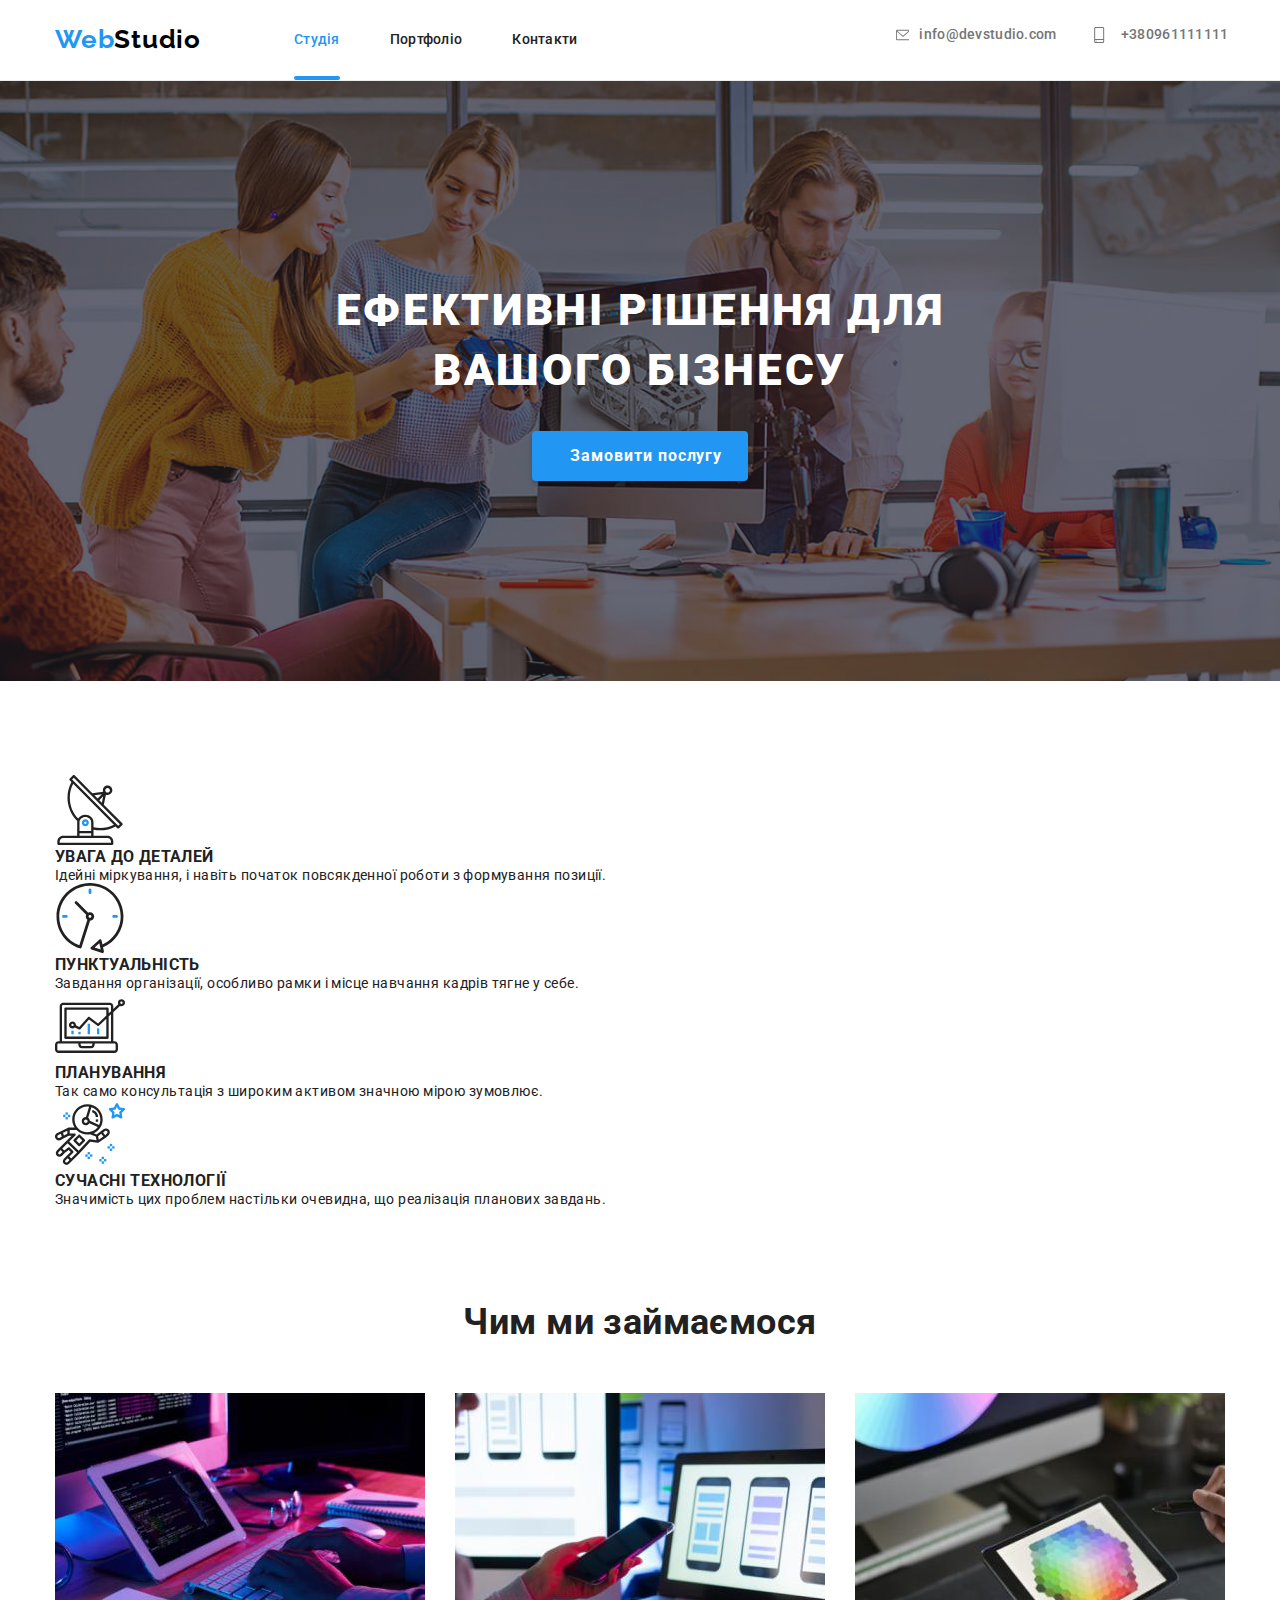
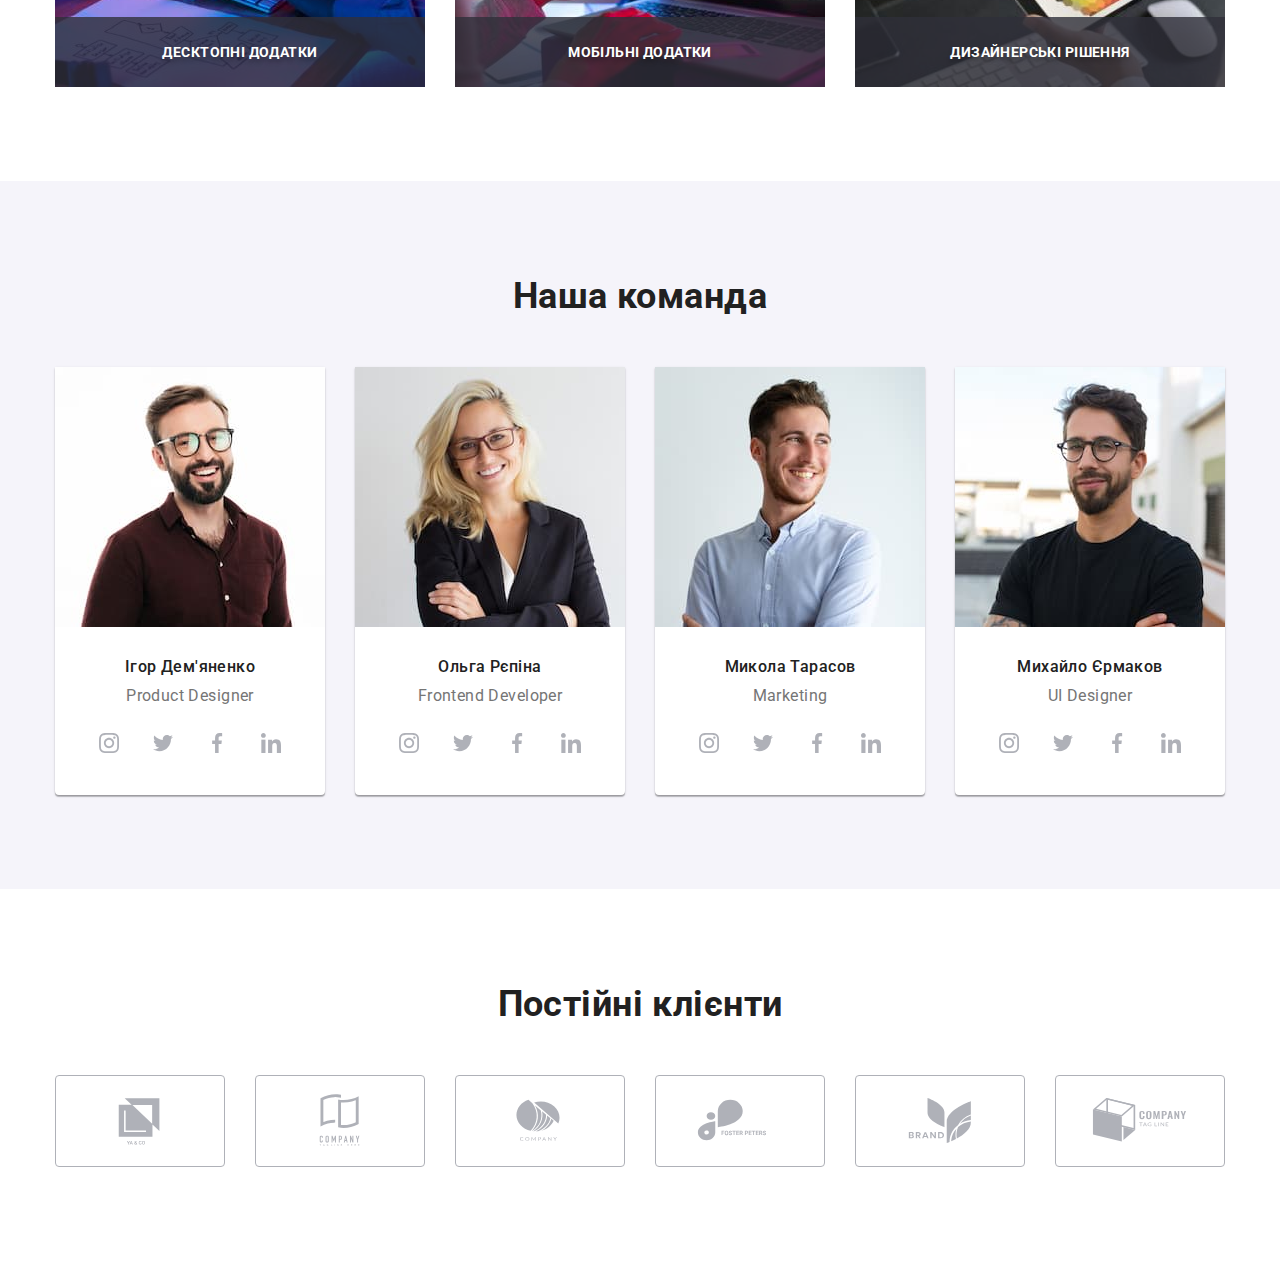
==== commit 4b60abb6: "commit 10" ====
--- a/index.html
+++ b/index.html
@@ -148,7 +148,7 @@
       </div>
     </header>
     <!--MAIN-->
-    <!-- <main class="page-main">
+    <main class="page-main">
       <section class="section-shapka section">
         <div class="section-shapka__container container">
           <h1 class="section-shapka__title">
@@ -520,7 +520,7 @@
           </ul>
         </div>
       </section>
-    </main> -->
+    </main>
     <!-- <footer class="page-footer">
       <div class="container container-footer">
         <div class="page-footer-container-contact">
--- a/css/main.min.css
+++ b/css/main.min.css
@@ -1 +1 @@
-:root{--primary-font: "Roboto", sans-serif;--secondary-font: "Raleway", sans-serif;--primary-text-color-theme-dark: #212121;--secondary-text-color-theme-light: #ffffff;--primary-text-color-theme-gray: #757575;--secondary-text-color-theme-dark: #2F303A;--accent-color: #2196F3;--secondary-color: #F5F4FA;--secondary-color-light: #FFFFFF;--secondary-color-with: #EEEEEE;--secondary-color-dark: #000000;--color-bgc: #188CE8;--color-gray: #AFB1B8;--transition-duration-function: 250ms cubic-bezier(0.4, 0, 0.2, 1)}.visually-hidden{position:absolute;white-space:nowrap;width:1px;height:1px;overflow:hidden;border:0;padding:0;clip:rect(0 0 0 0);clip-path:inset(50%);margin:-1px}.footer-social-list__link,.client-list-link,.social-list-link,.overlay-work,.osoblivosti__card-a,.modal-close-btn,.footer-main__button{display:flex;align-items:center;justify-content:center}.link{text-decoration:none}.list{list-style:none}.menu__link.current{color:var(--accent-color)}h1,h2,h3,h4,p{margin:0;margin-bottom:0}ul,ol{margin-top:0;margin-bottom:0;padding-left:0}img{display:block}button{font-family:inherit;cursor:pointer}body{font-family:var(--primary-font);background:var(--secondary-text-color-theme-light);color:var(--primary-text-color-theme-dark);font-size:14px;letter-spacing:.03em}.section{padding-top:94px;padding-bottom:94px}.container{width:100%;padding-left:15px;padding-right:15px}@media screen and (min-width: 480px){.container{width:480px;margin-left:auto;margin-right:auto}}@media screen and (min-width: 768px){.container{width:768px}}@media screen and (min-width: 1200px){.container{width:1200px}}.section-shapka__btn{background:var(--accent-color);box-shadow:0px 4px 4px rgba(0,0,0,.15);border-radius:4px;border:none;height:50px;width:216px;left:692px;top:430px;transition:bakground-color var(--transition-duration-function),filter var(--transition-duration-function)}.section-shapka__btn:hover,.section-shapka__btn:focus{background-color:var(--color-bgc);filter:drop-shadow(0px 4px 4px rgba(0, 0, 0, 0.25))}.section-shapka__btn-text{font-weight:700;font-size:16px;line-height:1.87;display:flex;align-items:center;text-align:center;letter-spacing:.06em;color:var(--secondary-text-color-theme-light);margin-left:32px}@media screen and (max-width: 767px){.mobile-menu{position:fixed;top:0;left:0;z-index:1000;width:100%;height:100%;background-color:#fff;opacity:0;visibility:hidden;pointer-events:none;transition:opacity var(--transition-duration-function),visibility var(--transition-duration-function)}.mobile-menu.is-open{opacity:1;visibility:visible;pointer-events:auto}.mobile-menu__container{position:relative;padding:48px 40px;display:flex;flex-direction:column;justify-content:space-between;height:100%}.mobile-menu__close-btn{position:absolute;top:10px;right:15px;background-color:rgba(0,0,0,0);border:0;padding:0;line-height:0;background-color:rgba(0,0,0,0)}.mobile-menu__close-icon{width:40px;height:40px;fill:#212121}.mobile-menu__close-btn:hover,.mobile-menu__close-btn:focus{background-color:#2196f3;cursor:pointer}.mobile-menu__close-btn:hover .modal-close-icon,.mobile-menu__close-btn:focus .modal-close-icon{fill:var(--accent-color)}.mobile-menu__navigation-list{list-style:none;margin-bottom:auto}.mobile-menu__navigation-item:not(:last-child),.mobile-menu__contacts-item:first-child{margin-bottom:32px}.mobile-menu__navigation-link{font-family:"Roboto";font-style:normal;font-weight:500;font-size:40px;line-height:47px;letter-spacing:.02em;color:#212121;text-decoration:none}.mobile-menu__navigation-link--current{color:#2196f3}.mobile-menu__contacts-list{list-style:none;margin-top:60px;margin-bottom:64px}.mobile-menu__contacts-link{font-family:"Roboto";font-style:normal;font-weight:500;letter-spacing:.02em;text-decoration:none}.mobile-menu__contacts-link--blue{font-size:34px;line-height:40px;color:#2196f3}.mobile-menu__contacts-link--grey{font-size:24px;line-height:28px;color:#757575}.mobile-menu__socials-list{display:flex;list-style:none}.mobile-menu__socials-item{padding-right:10px}.mobile-menu__socials-item:not(:last-child){border-right:1px solid rgba(33,33,33,.2);margin-right:10px}.mobile-menu__socials-link{font-family:"Roboto";font-style:normal;font-weight:500;font-size:18px;line-height:22px;letter-spacing:.02em;color:#2196f3;text-decoration:none}}@media screen and (min-width: 768px){.mobile-menu{display:none}}.container-filters{display:flex;justify-content:space-between;gap:8px;margin-left:300px;margin-right:300px;margin-bottom:50px}.filters{border-radius:4px;border:none;border:1px solid var(--secondary-color-with);font-size:16px;font-weight:500;line-height:1.625;align-items:center;color:var(--primary-text-color-theme-dark);padding:6px 22px;transition:color var(--transition-duration-function),background-color var(--transition-duration-function),box-shadow var(--transition-duration-function),border-color var(--transition-duration-function)}.filters:active,.filters:hover,.filters:focus{background-color:var(--accent-color);color:var(--secondary-text-color-theme-light);box-shadow:0px 4px 4px rgba(0,0,0,.25);border-color:var(--accent-color)}.footer-main{margin-right:0;margin-left:auto;color:rgba(255,255,255,.6)}.footer-main__title{font-size:14px;font-weight:700;line-height:1.1428571429;letter-spacing:.03em;text-transform:uppercase;color:var(--secondary-text-color-theme-light);margin-bottom:20px;margin-top:0}.footer-main__label{display:flex}.footer-main__input{width:358px;height:50px;color:var(--secondary-text-color-theme-light);border:1px solid rgba(255,255,255,.3);border-radius:4px;background-color:var(--secondary-text-color-theme-dark);padding:15px 16px;transition:border-color var(--transition-duration-function)}.footer-main__input:focus{border-color:var(--accent-color);outline:none}.footer-main__button{font-weight:700;font-size:16px;line-height:30px;letter-spacing:.06em;min-width:200px;padding:10px;background-color:var(--accent-color);color:var(--secondary-text-color-theme-light);border:none;box-shadow:0px 4px 4px rgba(0,0,0,.15);border-radius:4px;cursor:pointer;margin-left:12px}.footer-main__icon{margin-left:10px;fill:var(--secondary-color-light)}.backdrop{position:fixed;top:0;left:0;width:100%;height:100%;background-color:rgba(0,0,0,.2);z-index:100;opacity:1;visibility:visible;pointer-events:auto;transition:opacity 250ms cubic-bezier(0.4, 0, 0.2, 1),visibility 250ms cubic-bezier(0.4, 0, 0.2, 1)}.backdrop.is-hidden{opacity:0;visibility:hidden;pointer-events:none}.modal{position:absolute;top:50%;left:50%;padding:40px;transform:translate(-50%, -50%) scale(1);width:528px;height:580px;background-color:var(--secondary-color-light);border-radius:4px;transition:transform var(--transition-duration-function)}.modal-close-btn{position:absolute;top:8px;right:8px;width:30px;height:30px;border-radius:50%;background-color:rgba(0,0,0,0);border:1px solid rgba(0,0,0,.1);transition:border-color var(--transition-duration-function),fill var(--transition-duration-function)}.modal-close-btn:hover,.modal-close-btn:focus{border-color:var(--accent-color);cursor:pointer}.modal-close-btn:hover .modal-close-icon,.modal-close-btn:focus .modal-close-icon{fill:var(--accent-color)}.modal-close-icon{fill:var(--secondary-color-dark)}.modal-form-title{font-weight:700;font-size:20px;line-height:1.15;text-align:center;margin-bottom:12px}.modal-form{display:flex;flex-direction:column}.modal-form-field{margin-bottom:10px}.modal-form-field-desc{display:block;margin-bottom:4px;font-size:12px;line-height:1.08;letter-spacing:.01em;color:var(--primary-text-color-theme-gray)}.modal-form-input-wrapper{position:relative;display:block}.modal-form-input{position:relative;display:block;width:100%;height:40px;padding-left:42px;border:1px solid rgba(33,33,33,.2);border-radius:4px;transition:border-color var(--transition-duration-function)}.modal-form-input:focus{outline:none;border-color:var(--accent-color)}.modal-form-input:focus+.modal-form-icon{fill:var(--accent-color)}.modal-form-icon{position:absolute;top:50%;left:12px;transform:translateY(-50%);transition:color var(--transition-duration-function)}.icon{fill:var(--primary-text-color-theme-dark)}.modal-form-message{display:block;width:100%;height:120px;padding-top:12px;padding-right:16px;padding-bottom:12px;padding-left:16px;border:1px solid rgba(33,33,33,.2);border-radius:4px;resize:none;font-size:12px;line-height:1.16;letter-spacing:.01em;transition:border-color var(--transition-duration-function)}.modal-form-message::placeholder{font-size:14px;color:rgba(117,117,117,.5)}.modal-form-message:focus{outline:none;border-color:var(--accent-color)}.modal-form-check-field{display:flex;align-items:center;margin-left:auto;margin-right:auto;margin-bottom:30px;font-size:14px;line-height:1.71;color:var(--primary-text-color-theme-gray)}.modal-form-check-policy-link{color:var(--accent-color)}.modal-form-check{position:absolute;appearance:none}.modal-form-check:checked+.modal-form-own-checkbox{background-color:var(--accent-color)}.modal-form-check:focus+.modal-form-own-checkbox{box-shadow:0 0 0 2px rgba(0,0,255,.5)}.modal-form-check:checked+.modal-form-own-checkbox .modal-form-own-checkbox-icon{display:block}.modal-form-own-checkbox{cursor:pointer;width:16px;height:15px;margin-right:7px;border-radius:2px;border:1px solid #303030;transition:background-color var(--transition-duration-function)}.modal-form-own-checkbox-border{cursor:pointer;position:absolute;color:var(--primary-text-color)}.modal-form-own-checkbox-icon{display:none;fill:var(--secondary-text-color-theme-light)}.modal-form-button{align-self:center;min-width:200px;min-height:50px;padding-top:10px;padding-right:52px;padding-bottom:10px;padding-left:52px;background-color:var(--accent-color);font-weight:700;font-size:16px;line-height:1.87;letter-spacing:.06em;color:var(--secondary-color-light);border-radius:4px;box-shadow:0px 4px 4px rgba(0,0,0,.15);cursor:pointer;border:1px solid var(--accent-color);transition:background-color var(--transition-duration-function),background-color var(--transition-duration-function)}.modal-form-button:hover,.modal-form-button:focus{background-color:#188ce8}.menu__link{display:none}.open-mobile-menu-btn{line-height:0;border:none;background-color:rgba(0,0,0,0);padding:0}.open-mobile-menu-btn__icon{width:40px;height:40px}.page-header__container{display:flex;align-items:center;justify-content:space-between}.page-header{padding-top:16px;padding-bottom:16px;border-bottom:1px solid #ececec}.logo-header{font-family:var(--secondary-font);font-size:24px;font-weight:700;line-height:1.1666666667;color:var(--secondary-color-dark)}.logo-header__part1{color:var(--accent-color)}@media screen and (min-width: 768px){.open-mobile-menu-btn{display:none}.page-header{display:flex;padding-top:21px;padding-bottom:21px;border-bottom:1px solid #ececec}.page-header__container{display:flex}.header-navigation{display:flex;align-items:center}.logo-header{font-family:var(--secondary-font);font-size:24px;font-weight:700;line-height:1.1666666667;color:var(--secondary-color-dark);margin-right:87px;letter-spacing:.03em}.logo-header__part1{color:var(--accent-color)}.menu{display:flex;align-items:center;gap:50px;margin-left:auto;margin-right:96px}.menu__link{display:flex;column-gap:30px;position:relative;margin:0;padding:0;font-weight:500;font-size:14px;line-height:1.14;letter-spacing:.02em;color:var(--primary-text-color-theme-dark);transition:color var(--transition-duration-function)}.menu__link:hover,.menu__link:focus{color:var(--accent-color)}.menu__link.caren-studio::after{content:"";position:absolute;height:4px;width:100%;background-color:var(--accent-color);border-radius:2px;bottom:0;left:0;top:44px;transition:color var(--transition-duration-function)}.menu__item{display:flex;align-items:baseline;justify-content:center}.contact__link{text-decoration:none;font-weight:500;font-size:12px;line-height:1.14;letter-spacing:.02em;color:#757575;-webkit-transition:color 250ms cubic-bezier(0.4, 0, 0.2, 1);transition:color 250ms cubic-bezier(0.4, 0, 0.2, 1)}.contact__item:not(:last-child){margin-bottom:10px}.page-header__contact-mail{display:flex;align-items:center;justify-content:center;gap:8px;width:138px;height:14px;transition:color var(--transition-duration-function)}.page-header__contact-mail:hover,.page-header__contact-mail:focus{color:var(--accent-color)}.page-header__contact-mail:hover .page-header__icon-mail,.page-header__contact-mail:focus .page-header__icon-mail{fill:currentColor}.page-header__contact-phone-number{display:flex;align-items:center;gap:8px;width:123px;height:14px;transition:color var(--transition-duration-function)}.page-header__contact-phone-number:hover,.page-header__contact-phone-number:focus{color:var(--accent-color)}.page-header__contact-phone-number:hover .page-header__icon-mobile,.page-header__contact-phone-number:focus .page-header__icon-mobile{fill:currentColor}.page-header__contact-mail,.page-header__contact-phone-number{color:var(--primary-text-color-theme-gray)}.page-header__icon-mail{content:"";width:14px;height:10px;fill:var(--primary-text-color-theme-gray);transition:fill var(--transition-duration-function)}.page-header__icon-mobile{width:10px;height:14px;fill:var(--primary-text-color-theme-gray);transition:fill var(--transition-duration-function)}}.section-shapka{background:var(--secondary-text-color-theme-dark);padding-top:200px;padding-bottom:200px;background-image:linear-gradient(rgba(47, 48, 58, 0.4), rgba(47, 48, 58, 0.4)),url("../images/shapka/bcimg.jpg");background-repeat:no-repeat;background-position:center;max-width:1600px;margin-left:auto;margin-right:auto}.section-shapka__container{display:flex;align-items:center;flex-wrap:wrap;flex-direction:column}.section-shapka__title{font-weight:900;font-size:44px;line-height:1.36;text-align:center;letter-spacing:.06em;text-transform:uppercase;color:var(--secondary-text-color-theme-light);margin-bottom:30px;height:120px;width:696px;left:452px;top:280px;border-radius:0px}.osoblivosti{padding-top:94px;padding-bottom:94px}.osoblivosti__container{display:flex;gap:30px}.osoblivosti__card{width:270px;height:248px;flex-basis:calc((100% - 90px)/4)}.osoblivosti__card-a{width:270px;height:120px;background:var(--secondary-color);border-radius:4px}.osoblivosti__subtitle{font-style:normal;font-weight:700;font-size:14px;line-height:1.14;text-transform:uppercase;color:var(primary-text-color-theme-dark);margin-bottom:10px;margin-top:30px}.osoblivosti__text{line-height:1.71;color:var(--primary-text-color-theme-gray)}.work{padding-top:0px}.work-list{display:flex;gap:30px}.work-h{font-weight:700;font-size:36px;line-height:1.17;text-align:center;color:var(--primary-text-color-theme-dark);margin-bottom:50px}.work-list-img-wrapper{position:relative;overflow:hidden}.overlay-work{position:absolute;width:100%;height:70px;top:224px;font-weight:700;font-size:14px;line-height:16px;text-align:center;letter-spacing:.03em;text-transform:uppercase;color:var(--secondary-color-light);background:rgba(47,48,58,.8);text-shadow:0px 4px 4px rgba(0,0,0,.25);overflow:auto}.comanda{background:var(--secondary-color)}.comanda-list{display:flex;flex-wrap:wrap;gap:30px}.comanda-our{font-size:36px;font-weight:700;line-height:1.1666666667;text-align:center;margin-bottom:50px}.comanda-fon{background:var(--secondary-text-color-theme-light);box-shadow:0px 1px 3px rgba(0,0,0,.12),0px 1px 1px rgba(0,0,0,.14),0px 2px 1px rgba(0,0,0,.2);border-radius:0px 0px 4px 4px}.comanda-name{font-size:16px;font-weight:500;line-height:1.1875;text-align:center;margin-top:30px;margin-bottom:10px}.comanda-profesion{font-size:16px;line-height:1.19;text-align:center;color:var(--primary-text-color-theme-gray);margin-bottom:16px}.social-list{display:flex;justify-content:center;column-gap:10px;margin-bottom:30px}.social-list-item{width:44px;height:44px}.social-list-link{width:100%;height:100%;border-radius:50%;background-color:var(--secondary-text-color-theme-light);transition:background-color var(--transition-duration-function),filter var(--transition-duration-function)}.social-list-link:hover,.social-list-link:focus{background-color:var(--accent-color);filter:drop-shadow(0px 4px 4px rgba(0, 0, 0, 0.25))}.social-list-link:hover .social-list-icon,.social-list-link:focus .social-list-icon{fill:var(--secondary-text-color-theme-light);filter:drop-shadow(0px 4px 4px rgba(0, 0, 0, 0.25))}.social-list-icon{width:20px;height:20px;fill:var(--color-gray);transition:fill var(--transition-duration-function)}.client-name{font-size:36px;font-weight:700;line-height:1.1666666667;text-align:center;margin-bottom:50px}.client-list{display:flex;justify-content:center;gap:30px}.client-list-item{box-sizing:border-box;border:1px solid var(--color-gray);border-radius:4px;width:170px;height:92px}.client-list-item:hover,.client-list-item:focus{border:1px solid var(--accent-color);border-color:var(--accent-color)}.client-list-link{width:100%;height:100%;transition:border var(--transition-duration-function),border-color var(--transition-duration-function),fill var(--transition-duration-function)}.client-list-link:hover .client-list-icon,.client-list-link:focus .client-list-icon{fill:var(--accent-color)}.client-list-icon{fill:var(--color-gray)}.container-box{display:flex;flex-wrap:wrap;row-gap:30px;justify-content:space-between;margin-top:0;margin-bottom:0;padding:0}.portfolio-post{display:block;transition:box-shadow var(--transition-duration-function)}.portfolio-post:hover,.portfolio-post:focus{box-shadow:0px 1px 1px rgba(0,0,0,.12),0px 4px 4px rgba(0,0,0,.06),1px 4px 6px rgba(0,0,0,.16)}.portfolio-post:hover .overlay,.portfolio-post:focus .overlay{transform:translateY(0%)}.portfolio-list-img-wrapper{position:relative;overflow:hidden}.overlay{position:absolute;top:0;left:0;width:100%;height:100%;font-family:"Roboto";font-style:normal;font-weight:400;font-size:18px;line-height:28px;letter-spacing:.03em;color:var(--secondary-color-light);background:rgba(33,150,243,.9);padding:63px 24px;overflow:auto;transform:translateY(100%);transition:transform var(--transition-duration-function)}.portfolio-box-mini{padding-top:20px;padding-bottom:20px;padding-left:24px;padding-right:24px;border:1px solid var(--secondary-color-with);border-top:0}.portfolio-item{font-weight:700;font-size:18px;line-height:2;letter-spacing:.06em;color:var(--primary-text-color-theme-dark);margin-bottom:4px}.portfolio-text{font-size:16px;line-height:1.87;color:var(--primary-text-color-theme-gray)}.portfolio-box{background:var(--secondary-color-light);flex-basis:calc((100% - 60px)/3)}.page-footer{background:var(--secondary-text-color-theme-dark);padding-top:60px;padding-bottom:60px}.container-footer{display:flex;align-items:baseline}.logo-footer{display:block;font-family:var(--secondary-font);font-size:26px;font-weight:700;line-height:1.1923076923;color:var(--secondary-text-color-theme-light);width:145px;height:31px;left:215px;top:1688px}.logo-footer__part1{color:var(--accent-color)}.footer-contact{line-height:1.71;font-style:normal;margin-top:20px}.contact{display:block;margin-right:70px;flex-direction:column}.contact__menu:not(:nth-child(3)){margin-bottom:9px}.contact__menu-map{color:var(--secondary-text-color-theme-light);transition:color var(--transition-duration-function)}.contact__menu-map:hover,.contact__menu-map:focus{color:var(--accent-color)}.contact__menu-mail{color:rgba(255,255,255,.6);border:1px solid var(--secondary-color-dark);text-shadow:0px 4px 4px rgba(0,0,0,.25);border:none;transition:color var(--transition-duration-function)}.contact__menu-mail:hover,.contact__menu-mail:focus{color:var(--accent-color)}.contact__menu-tel{color:rgba(255,255,255,.6);transition:color var(--transition-duration-function)}.contact__menu-tel:hover,.contact__menu-tel:focus{color:var(--accent-color)}.page-footer__container-soc{display:block}.soc-name{font-weight:700;font-size:14px;text-transform:uppercase;color:var(--secondary-color-light);margin-bottom:20px}.footer-social-list{display:flex;justify-content:center;column-gap:10px}.footer-social-list__item{filter:drop-shadow(0px 4px 4px rgba(0, 0, 0, 0.25))}.footer-social-list__link{width:44px;height:44px;border-radius:50%;background:rgba(255,255,255,.1);transition:background-color var(--transition-duration-function)}.footer-social-list__link:hover,.footer-social-list__link:focus{background-color:var(--accent-color);filter:drop-shadow(0px 4px 4px rgba(0, 0, 0, 0.25))}.footer-social-list__icon{width:20px;height:20px;fill:var(--secondary-color-light)}/*# sourceMappingURL=main.min.css.map */+:root{--primary-font: "Roboto", sans-serif;--secondary-font: "Raleway", sans-serif;--primary-text-color-theme-dark: #212121;--secondary-text-color-theme-light: #ffffff;--primary-text-color-theme-gray: #757575;--secondary-text-color-theme-dark: #2F303A;--accent-color: #2196F3;--secondary-color: #F5F4FA;--secondary-color-light: #FFFFFF;--secondary-color-with: #EEEEEE;--secondary-color-dark: #000000;--color-bgc: #188CE8;--color-gray: #AFB1B8;--transition-duration-function: 250ms cubic-bezier(0.4, 0, 0.2, 1)}.visually-hidden{position:absolute;white-space:nowrap;width:1px;height:1px;overflow:hidden;border:0;padding:0;clip:rect(0 0 0 0);clip-path:inset(50%);margin:-1px}.footer-social-list__link,.client-list-link,.social-list-link,.overlay-work,.modal-close-btn,.footer-main__button{display:flex;align-items:center;justify-content:center}.link{text-decoration:none}.list{list-style:none}.menu__link.current{color:var(--accent-color)}h1,h2,h3,h4,p{margin:0;margin-bottom:0}ul,ol{margin-top:0;margin-bottom:0;padding-left:0}img{display:block}button{font-family:inherit;cursor:pointer}body{font-family:var(--primary-font);background:var(--secondary-text-color-theme-light);color:var(--primary-text-color-theme-dark);font-size:14px;letter-spacing:.03em}.section{padding-top:94px;padding-bottom:94px}.container{width:100%;padding-left:15px;padding-right:15px}@media screen and (min-width: 480px){.container{width:480px;margin-left:auto;margin-right:auto}}@media screen and (min-width: 768px){.container{width:768px}}@media screen and (min-width: 1200px){.container{width:1200px}}.section-shapka__btn{background:var(--accent-color);box-shadow:0px 4px 4px rgba(0,0,0,.15);border-radius:4px;border:none;height:50px;width:216px;left:692px;top:430px;transition:bakground-color var(--transition-duration-function),filter var(--transition-duration-function)}.section-shapka__btn:hover,.section-shapka__btn:focus{background-color:var(--color-bgc);filter:drop-shadow(0px 4px 4px rgba(0, 0, 0, 0.25))}.section-shapka__btn-text{font-weight:700;font-size:16px;line-height:1.87;display:flex;align-items:center;text-align:center;letter-spacing:.06em;color:var(--secondary-text-color-theme-light);margin-left:32px}@media screen and (max-width: 767px){.mobile-menu{position:fixed;top:0;left:0;z-index:1000;width:100%;height:100%;background-color:#fff;opacity:0;visibility:hidden;pointer-events:none;transition:opacity var(--transition-duration-function),visibility var(--transition-duration-function)}.mobile-menu.is-open{opacity:1;visibility:visible;pointer-events:auto}.mobile-menu__container{position:relative;padding:48px 40px;display:flex;flex-direction:column;justify-content:space-between;height:100%}.mobile-menu__close-btn{position:absolute;top:10px;right:15px;background-color:rgba(0,0,0,0);border:0;padding:0;line-height:0;background-color:rgba(0,0,0,0)}.mobile-menu__close-icon{width:40px;height:40px;fill:#212121}.mobile-menu__close-btn:hover,.mobile-menu__close-btn:focus{background-color:#2196f3;cursor:pointer}.mobile-menu__close-btn:hover .modal-close-icon,.mobile-menu__close-btn:focus .modal-close-icon{fill:var(--accent-color)}.mobile-menu__navigation-list{list-style:none;margin-bottom:auto}.mobile-menu__navigation-item:not(:last-child),.mobile-menu__contacts-item:first-child{margin-bottom:32px}.mobile-menu__navigation-link{font-family:"Roboto";font-style:normal;font-weight:500;font-size:40px;line-height:47px;letter-spacing:.02em;color:#212121;text-decoration:none}.mobile-menu__navigation-link--current{color:#2196f3}.mobile-menu__contacts-list{list-style:none;margin-top:60px;margin-bottom:64px}.mobile-menu__contacts-link{font-family:"Roboto";font-style:normal;font-weight:500;letter-spacing:.02em;text-decoration:none}.mobile-menu__contacts-link--blue{font-size:34px;line-height:40px;color:#2196f3}.mobile-menu__contacts-link--grey{font-size:24px;line-height:28px;color:#757575}.mobile-menu__socials-list{display:flex;list-style:none}.mobile-menu__socials-item{padding-right:10px}.mobile-menu__socials-item:not(:last-child){border-right:1px solid rgba(33,33,33,.2);margin-right:10px}.mobile-menu__socials-link{font-family:"Roboto";font-style:normal;font-weight:500;font-size:18px;line-height:22px;letter-spacing:.02em;color:#2196f3;text-decoration:none}}@media screen and (min-width: 768px){.mobile-menu{display:none}}.container-filters{display:flex;justify-content:space-between;gap:8px;margin-left:300px;margin-right:300px;margin-bottom:50px}.filters{border-radius:4px;border:none;border:1px solid var(--secondary-color-with);font-size:16px;font-weight:500;line-height:1.625;align-items:center;color:var(--primary-text-color-theme-dark);padding:6px 22px;transition:color var(--transition-duration-function),background-color var(--transition-duration-function),box-shadow var(--transition-duration-function),border-color var(--transition-duration-function)}.filters:active,.filters:hover,.filters:focus{background-color:var(--accent-color);color:var(--secondary-text-color-theme-light);box-shadow:0px 4px 4px rgba(0,0,0,.25);border-color:var(--accent-color)}.footer-main{margin-right:0;margin-left:auto;color:rgba(255,255,255,.6)}.footer-main__title{font-size:14px;font-weight:700;line-height:1.1428571429;letter-spacing:.03em;text-transform:uppercase;color:var(--secondary-text-color-theme-light);margin-bottom:20px;margin-top:0}.footer-main__label{display:flex}.footer-main__input{width:358px;height:50px;color:var(--secondary-text-color-theme-light);border:1px solid rgba(255,255,255,.3);border-radius:4px;background-color:var(--secondary-text-color-theme-dark);padding:15px 16px;transition:border-color var(--transition-duration-function)}.footer-main__input:focus{border-color:var(--accent-color);outline:none}.footer-main__button{font-weight:700;font-size:16px;line-height:30px;letter-spacing:.06em;min-width:200px;padding:10px;background-color:var(--accent-color);color:var(--secondary-text-color-theme-light);border:none;box-shadow:0px 4px 4px rgba(0,0,0,.15);border-radius:4px;cursor:pointer;margin-left:12px}.footer-main__icon{margin-left:10px;fill:var(--secondary-color-light)}.backdrop{position:fixed;top:0;left:0;width:100%;height:100%;background-color:rgba(0,0,0,.2);z-index:100;opacity:1;visibility:visible;pointer-events:auto;transition:opacity 250ms cubic-bezier(0.4, 0, 0.2, 1),visibility 250ms cubic-bezier(0.4, 0, 0.2, 1)}.backdrop.is-hidden{opacity:0;visibility:hidden;pointer-events:none}.modal{position:absolute;top:50%;left:50%;padding:40px;transform:translate(-50%, -50%) scale(1);width:528px;height:580px;background-color:var(--secondary-color-light);border-radius:4px;transition:transform var(--transition-duration-function)}.modal-close-btn{position:absolute;top:8px;right:8px;width:30px;height:30px;border-radius:50%;background-color:rgba(0,0,0,0);border:1px solid rgba(0,0,0,.1);transition:border-color var(--transition-duration-function),fill var(--transition-duration-function)}.modal-close-btn:hover,.modal-close-btn:focus{border-color:var(--accent-color);cursor:pointer}.modal-close-btn:hover .modal-close-icon,.modal-close-btn:focus .modal-close-icon{fill:var(--accent-color)}.modal-close-icon{fill:var(--secondary-color-dark)}.modal-form-title{font-weight:700;font-size:20px;line-height:1.15;text-align:center;margin-bottom:12px}.modal-form{display:flex;flex-direction:column}.modal-form-field{margin-bottom:10px}.modal-form-field-desc{display:block;margin-bottom:4px;font-size:12px;line-height:1.08;letter-spacing:.01em;color:var(--primary-text-color-theme-gray)}.modal-form-input-wrapper{position:relative;display:block}.modal-form-input{position:relative;display:block;width:100%;height:40px;padding-left:42px;border:1px solid rgba(33,33,33,.2);border-radius:4px;transition:border-color var(--transition-duration-function)}.modal-form-input:focus{outline:none;border-color:var(--accent-color)}.modal-form-input:focus+.modal-form-icon{fill:var(--accent-color)}.modal-form-icon{position:absolute;top:50%;left:12px;transform:translateY(-50%);transition:color var(--transition-duration-function)}.icon{fill:var(--primary-text-color-theme-dark)}.modal-form-message{display:block;width:100%;height:120px;padding-top:12px;padding-right:16px;padding-bottom:12px;padding-left:16px;border:1px solid rgba(33,33,33,.2);border-radius:4px;resize:none;font-size:12px;line-height:1.16;letter-spacing:.01em;transition:border-color var(--transition-duration-function)}.modal-form-message::placeholder{font-size:14px;color:rgba(117,117,117,.5)}.modal-form-message:focus{outline:none;border-color:var(--accent-color)}.modal-form-check-field{display:flex;align-items:center;margin-left:auto;margin-right:auto;margin-bottom:30px;font-size:14px;line-height:1.71;color:var(--primary-text-color-theme-gray)}.modal-form-check-policy-link{color:var(--accent-color)}.modal-form-check{position:absolute;appearance:none}.modal-form-check:checked+.modal-form-own-checkbox{background-color:var(--accent-color)}.modal-form-check:focus+.modal-form-own-checkbox{box-shadow:0 0 0 2px rgba(0,0,255,.5)}.modal-form-check:checked+.modal-form-own-checkbox .modal-form-own-checkbox-icon{display:block}.modal-form-own-checkbox{cursor:pointer;width:16px;height:15px;margin-right:7px;border-radius:2px;border:1px solid #303030;transition:background-color var(--transition-duration-function)}.modal-form-own-checkbox-border{cursor:pointer;position:absolute;color:var(--primary-text-color)}.modal-form-own-checkbox-icon{display:none;fill:var(--secondary-text-color-theme-light)}.modal-form-button{align-self:center;min-width:200px;min-height:50px;padding-top:10px;padding-right:52px;padding-bottom:10px;padding-left:52px;background-color:var(--accent-color);font-weight:700;font-size:16px;line-height:1.87;letter-spacing:.06em;color:var(--secondary-color-light);border-radius:4px;box-shadow:0px 4px 4px rgba(0,0,0,.15);cursor:pointer;border:1px solid var(--accent-color);transition:background-color var(--transition-duration-function),background-color var(--transition-duration-function)}.modal-form-button:hover,.modal-form-button:focus{background-color:#188ce8}.menu__link{display:none}.open-mobile-menu-btn{line-height:0;border:none;background-color:rgba(0,0,0,0);padding:0}.open-mobile-menu-btn__icon{width:40px;height:40px}.page-header__container{display:flex;align-items:center;justify-content:space-between}.page-header{padding-top:16px;padding-bottom:16px;border-bottom:1px solid #ececec}.logo-header{font-family:var(--secondary-font);font-size:24px;font-weight:700;line-height:1.1666666667;color:var(--secondary-color-dark)}.logo-header__part1{color:var(--accent-color)}.contact__link{display:none}@media screen and (min-width: 768px){.open-mobile-menu-btn{display:none}.page-header{display:flex;padding-top:21px;padding-bottom:21px;border-bottom:1px solid #ececec}.page-header__container{display:flex;align-items:center}.header-navigation{display:flex;align-items:center}.logo-header{font-family:var(--secondary-font);font-size:24px;font-weight:700;line-height:1.1666666667;color:var(--secondary-color-dark);margin-right:87px;letter-spacing:.03em}.logo-header__part1{color:var(--accent-color)}.menu{display:flex;align-items:center;gap:50px;margin-left:auto;margin-right:96px}.menu__link{display:flex;align-items:center;column-gap:30px;position:relative;margin:0;padding:0;font-weight:500;font-size:14px;line-height:1.14;letter-spacing:.02em;color:var(--primary-text-color-theme-dark);transition:color var(--transition-duration-function)}.menu__link:hover,.menu__link:focus{color:var(--accent-color)}.menu__link.caren-studio::after{content:"";position:absolute;height:4px;width:100%;background-color:var(--accent-color);border-radius:2px;bottom:0;left:0;top:44px;transition:color var(--transition-duration-function)}.menu__item{display:flex;align-items:baseline;justify-content:center}.contact__link{display:block;text-decoration:none;font-weight:500;font-size:12px;line-height:1.14;letter-spacing:.02em;color:#757575;-webkit-transition:color 250ms cubic-bezier(0.4, 0, 0.2, 1);transition:color 250ms cubic-bezier(0.4, 0, 0.2, 1)}.contact__item:not(:last-child){margin-bottom:10px}.page-header__contact-mail{display:flex;align-items:center;justify-content:center;gap:8px;width:138px;height:14px;transition:color var(--transition-duration-function)}.page-header__contact-mail:hover,.page-header__contact-mail:focus{color:var(--accent-color)}.page-header__contact-mail:hover .page-header__icon-mail,.page-header__contact-mail:focus .page-header__icon-mail{fill:currentColor}.page-header__contact-phone-number{display:flex;align-items:center;gap:8px;width:123px;height:14px;transition:color var(--transition-duration-function)}.page-header__contact-phone-number:hover,.page-header__contact-phone-number:focus{color:var(--accent-color)}.page-header__contact-phone-number:hover .page-header__icon-mobile,.page-header__contact-phone-number:focus .page-header__icon-mobile{fill:currentColor}.page-header__contact-mail,.page-header__contact-phone-number{color:var(--primary-text-color-theme-gray)}.page-header__icon-mail{content:"";width:14px;height:10px;fill:var(--primary-text-color-theme-gray);transition:fill var(--transition-duration-function)}.page-header__icon-mobile{width:10px;height:14px;fill:var(--primary-text-color-theme-gray);transition:fill var(--transition-duration-function)}}@media screen and (min-width: 1200px){.page-header{padding-top:24px;padding-bottom:25px;border-bottom:1px solid #ececec}.page-header__container{display:flex;align-items:center}.header-navigation{display:flex;align-items:center}.logo-header{font-family:var(--secondary-font);font-size:26px;font-weight:700;line-height:1.1923076923;color:var(--secondary-color-dark);margin-right:93px}.logo-header__part1{color:var(--accent-color)}.menu{display:flex;align-items:center;gap:50px;margin-left:auto;margin-right:318px}.menu__link{display:flex;column-gap:30px;position:relative;margin:0;padding:0;font-weight:500;font-size:14px;line-height:1.14;letter-spacing:.02em;color:var(--primary-text-color-theme-dark);transition:color var(--transition-duration-function)}.menu__link:hover,.menu__link:focus{color:var(--accent-color)}.menu__link.caren-studio::after{content:"";position:absolute;height:4px;width:100%;background-color:var(--accent-color);border-radius:2px;bottom:0;left:0;top:44px;transition:color var(--transition-duration-function)}.menu__item{display:flex;align-items:baseline;justify-content:center}.contact__item{display:flex;align-items:baseline;justify-content:center}.contact__link{display:flex;column-gap:30px;position:relative;margin:0;padding:0;font-weight:500;font-size:14px;line-height:1.14;letter-spacing:.02em;color:var(--primary-text-color-theme-dark);transition:color var(--transition-duration-function)}.contact__link:hover,.contact__link:focus{color:var(--accent-color)}.contact__link.caren-studio::after{content:"";position:absolute;height:4px;width:100%;background-color:var(--accent-color);border-radius:2px;bottom:0;left:0;top:44px;transition:color var(--transition-duration-function)}.page-header__contact-mail{display:flex;align-items:center;justify-content:center;column-gap:10px;width:161px;height:16px;transition:color var(--transition-duration-function)}.page-header__contact-mail:hover,.page-header__contact-mail:focus{color:var(--accent-color)}.page-header__contact-mail:hover .page-header__icon-mail,.page-header__contact-mail:focus .page-header__icon-mail{fill:currentColor}.page-header__contact-phone-number{display:flex;align-items:center;justify-content:center;column-gap:10px;width:142px;height:16px;transition:color var(--transition-duration-function)}.page-header__contact-phone-number:hover,.page-header__contact-phone-number:focus{color:var(--accent-color)}.page-header__contact-phone-number:hover .page-header__icon-mobile,.page-header__contact-phone-number:focus .page-header__icon-mobile{fill:currentColor}.page-header__contact-mail,.page-header__contact-phone-number{color:var(--primary-text-color-theme-gray)}.page-header__icon-mail{content:"";width:100%;height:100%;fill:var(--primary-text-color-theme-gray);transition:fill var(--transition-duration-function)}.page-header__icon-mobile{width:100%;height:100%;fill:var(--primary-text-color-theme-gray);transition:fill var(--transition-duration-function)}}@media screen and (min-width: 1200px){.section-shapka{background:var(--secondary-text-color-theme-dark);padding-top:200px;padding-bottom:200px;background-image:linear-gradient(rgba(47, 48, 58, 0.4), rgba(47, 48, 58, 0.4)),url("../images/shapka/bcimg.jpg");background-repeat:no-repeat;background-position:center;max-width:1600px;margin-left:auto;margin-right:auto}.section-shapka__container{display:flex;align-items:center;flex-wrap:wrap;flex-direction:column}.section-shapka__title{font-weight:900;font-size:44px;line-height:1.36;text-align:center;letter-spacing:.06em;text-transform:uppercase;color:var(--secondary-text-color-theme-light);margin-bottom:30px;height:120px;width:696px;left:452px;top:280px;border-radius:0px}}.work{padding-top:0px}.work-list{display:flex;gap:30px}.work-h{font-weight:700;font-size:36px;line-height:1.17;text-align:center;color:var(--primary-text-color-theme-dark);margin-bottom:50px}.work-list-img-wrapper{position:relative;overflow:hidden}.overlay-work{position:absolute;width:100%;height:70px;top:224px;font-weight:700;font-size:14px;line-height:16px;text-align:center;letter-spacing:.03em;text-transform:uppercase;color:var(--secondary-color-light);background:rgba(47,48,58,.8);text-shadow:0px 4px 4px rgba(0,0,0,.25);overflow:auto}.comanda{background:var(--secondary-color)}.comanda-list{display:flex;flex-wrap:wrap;gap:30px}.comanda-our{font-size:36px;font-weight:700;line-height:1.1666666667;text-align:center;margin-bottom:50px}.comanda-fon{background:var(--secondary-text-color-theme-light);box-shadow:0px 1px 3px rgba(0,0,0,.12),0px 1px 1px rgba(0,0,0,.14),0px 2px 1px rgba(0,0,0,.2);border-radius:0px 0px 4px 4px}.comanda-name{font-size:16px;font-weight:500;line-height:1.1875;text-align:center;margin-top:30px;margin-bottom:10px}.comanda-profesion{font-size:16px;line-height:1.19;text-align:center;color:var(--primary-text-color-theme-gray);margin-bottom:16px}.social-list{display:flex;justify-content:center;column-gap:10px;margin-bottom:30px}.social-list-item{width:44px;height:44px}.social-list-link{width:100%;height:100%;border-radius:50%;background-color:var(--secondary-text-color-theme-light);transition:background-color var(--transition-duration-function),filter var(--transition-duration-function)}.social-list-link:hover,.social-list-link:focus{background-color:var(--accent-color);filter:drop-shadow(0px 4px 4px rgba(0, 0, 0, 0.25))}.social-list-link:hover .social-list-icon,.social-list-link:focus .social-list-icon{fill:var(--secondary-text-color-theme-light);filter:drop-shadow(0px 4px 4px rgba(0, 0, 0, 0.25))}.social-list-icon{width:20px;height:20px;fill:var(--color-gray);transition:fill var(--transition-duration-function)}.client-name{font-size:36px;font-weight:700;line-height:1.1666666667;text-align:center;margin-bottom:50px}.client-list{display:flex;justify-content:center;gap:30px}.client-list-item{box-sizing:border-box;border:1px solid var(--color-gray);border-radius:4px;width:170px;height:92px}.client-list-item:hover,.client-list-item:focus{border:1px solid var(--accent-color);border-color:var(--accent-color)}.client-list-link{width:100%;height:100%;transition:border var(--transition-duration-function),border-color var(--transition-duration-function),fill var(--transition-duration-function)}.client-list-link:hover .client-list-icon,.client-list-link:focus .client-list-icon{fill:var(--accent-color)}.client-list-icon{fill:var(--color-gray)}.container-box{display:flex;flex-wrap:wrap;row-gap:30px;justify-content:space-between;margin-top:0;margin-bottom:0;padding:0}.portfolio-post{display:block;transition:box-shadow var(--transition-duration-function)}.portfolio-post:hover,.portfolio-post:focus{box-shadow:0px 1px 1px rgba(0,0,0,.12),0px 4px 4px rgba(0,0,0,.06),1px 4px 6px rgba(0,0,0,.16)}.portfolio-post:hover .overlay,.portfolio-post:focus .overlay{transform:translateY(0%)}.portfolio-list-img-wrapper{position:relative;overflow:hidden}.overlay{position:absolute;top:0;left:0;width:100%;height:100%;font-family:"Roboto";font-style:normal;font-weight:400;font-size:18px;line-height:28px;letter-spacing:.03em;color:var(--secondary-color-light);background:rgba(33,150,243,.9);padding:63px 24px;overflow:auto;transform:translateY(100%);transition:transform var(--transition-duration-function)}.portfolio-box-mini{padding-top:20px;padding-bottom:20px;padding-left:24px;padding-right:24px;border:1px solid var(--secondary-color-with);border-top:0}.portfolio-item{font-weight:700;font-size:18px;line-height:2;letter-spacing:.06em;color:var(--primary-text-color-theme-dark);margin-bottom:4px}.portfolio-text{font-size:16px;line-height:1.87;color:var(--primary-text-color-theme-gray)}.portfolio-box{background:var(--secondary-color-light);flex-basis:calc((100% - 60px)/3)}.page-footer{background:var(--secondary-text-color-theme-dark);padding-top:60px;padding-bottom:60px}.container-footer{display:flex;align-items:baseline}.logo-footer{display:block;font-family:var(--secondary-font);font-size:26px;font-weight:700;line-height:1.1923076923;color:var(--secondary-text-color-theme-light);width:145px;height:31px;left:215px;top:1688px}.logo-footer__part1{color:var(--accent-color)}.footer-contact{line-height:1.71;font-style:normal;margin-top:20px}.contact{display:block;margin-right:70px;flex-direction:column}.contact__menu:not(:nth-child(3)){margin-bottom:9px}.contact__menu-map{color:var(--secondary-text-color-theme-light);transition:color var(--transition-duration-function)}.contact__menu-map:hover,.contact__menu-map:focus{color:var(--accent-color)}.contact__menu-mail{color:rgba(255,255,255,.6);border:1px solid var(--secondary-color-dark);text-shadow:0px 4px 4px rgba(0,0,0,.25);border:none;transition:color var(--transition-duration-function)}.contact__menu-mail:hover,.contact__menu-mail:focus{color:var(--accent-color)}.contact__menu-tel{color:rgba(255,255,255,.6);transition:color var(--transition-duration-function)}.contact__menu-tel:hover,.contact__menu-tel:focus{color:var(--accent-color)}.page-footer__container-soc{display:block}.soc-name{font-weight:700;font-size:14px;text-transform:uppercase;color:var(--secondary-color-light);margin-bottom:20px}.footer-social-list{display:flex;justify-content:center;column-gap:10px}.footer-social-list__item{filter:drop-shadow(0px 4px 4px rgba(0, 0, 0, 0.25))}.footer-social-list__link{width:44px;height:44px;border-radius:50%;background:rgba(255,255,255,.1);transition:background-color var(--transition-duration-function)}.footer-social-list__link:hover,.footer-social-list__link:focus{background-color:var(--accent-color);filter:drop-shadow(0px 4px 4px rgba(0, 0, 0, 0.25))}.footer-social-list__icon{width:20px;height:20px;fill:var(--secondary-color-light)}/*# sourceMappingURL=main.min.css.map */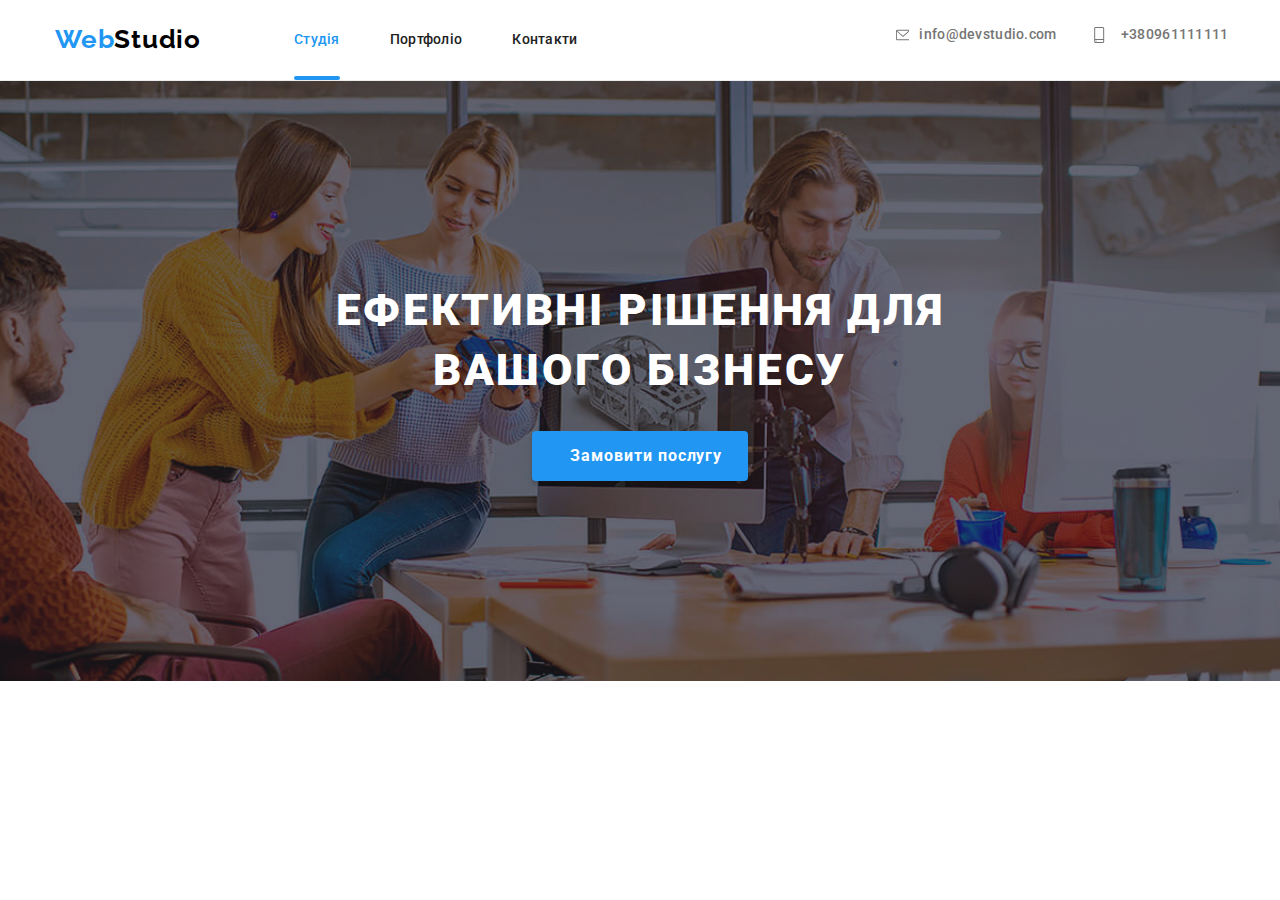
==== commit 835797c9: "commit 11" ====
--- a/index.html
+++ b/index.html
@@ -159,7 +159,7 @@
           </button>
         </div>
       </section>
-      <section class="osoblivosti section">
+      <!-- <section class="osoblivosti section">
         <div class="container">
           <h2 class="visually-hidden">Наші особливості</h2>
           <ul class="osoblivosti__container list">
@@ -232,8 +232,8 @@
             </li>
           </ul>
         </div>
-      </section>
-      <section class="work section">
+      </section> -->
+      <!-- <section class="work section">
         <div class="container work-container">
           <h2 class="work-h">Чим ми займаємося</h2>
           <ul class="list work-list">
@@ -272,8 +272,8 @@
             </li>
           </ul>
         </div>
-      </section>
-      <section class="comanda section comanda-container">
+      </section> -->
+      <!-- <section class="comanda section comanda-container">
         <div class="container">
           <h2 class="comanda-our">Наша команда</h2>
           <ul class="list comanda-list">
@@ -519,7 +519,7 @@
             </li>
           </ul>
         </div>
-      </section>
+      </section> -->
     </main>
     <!-- <footer class="page-footer">
       <div class="container container-footer">
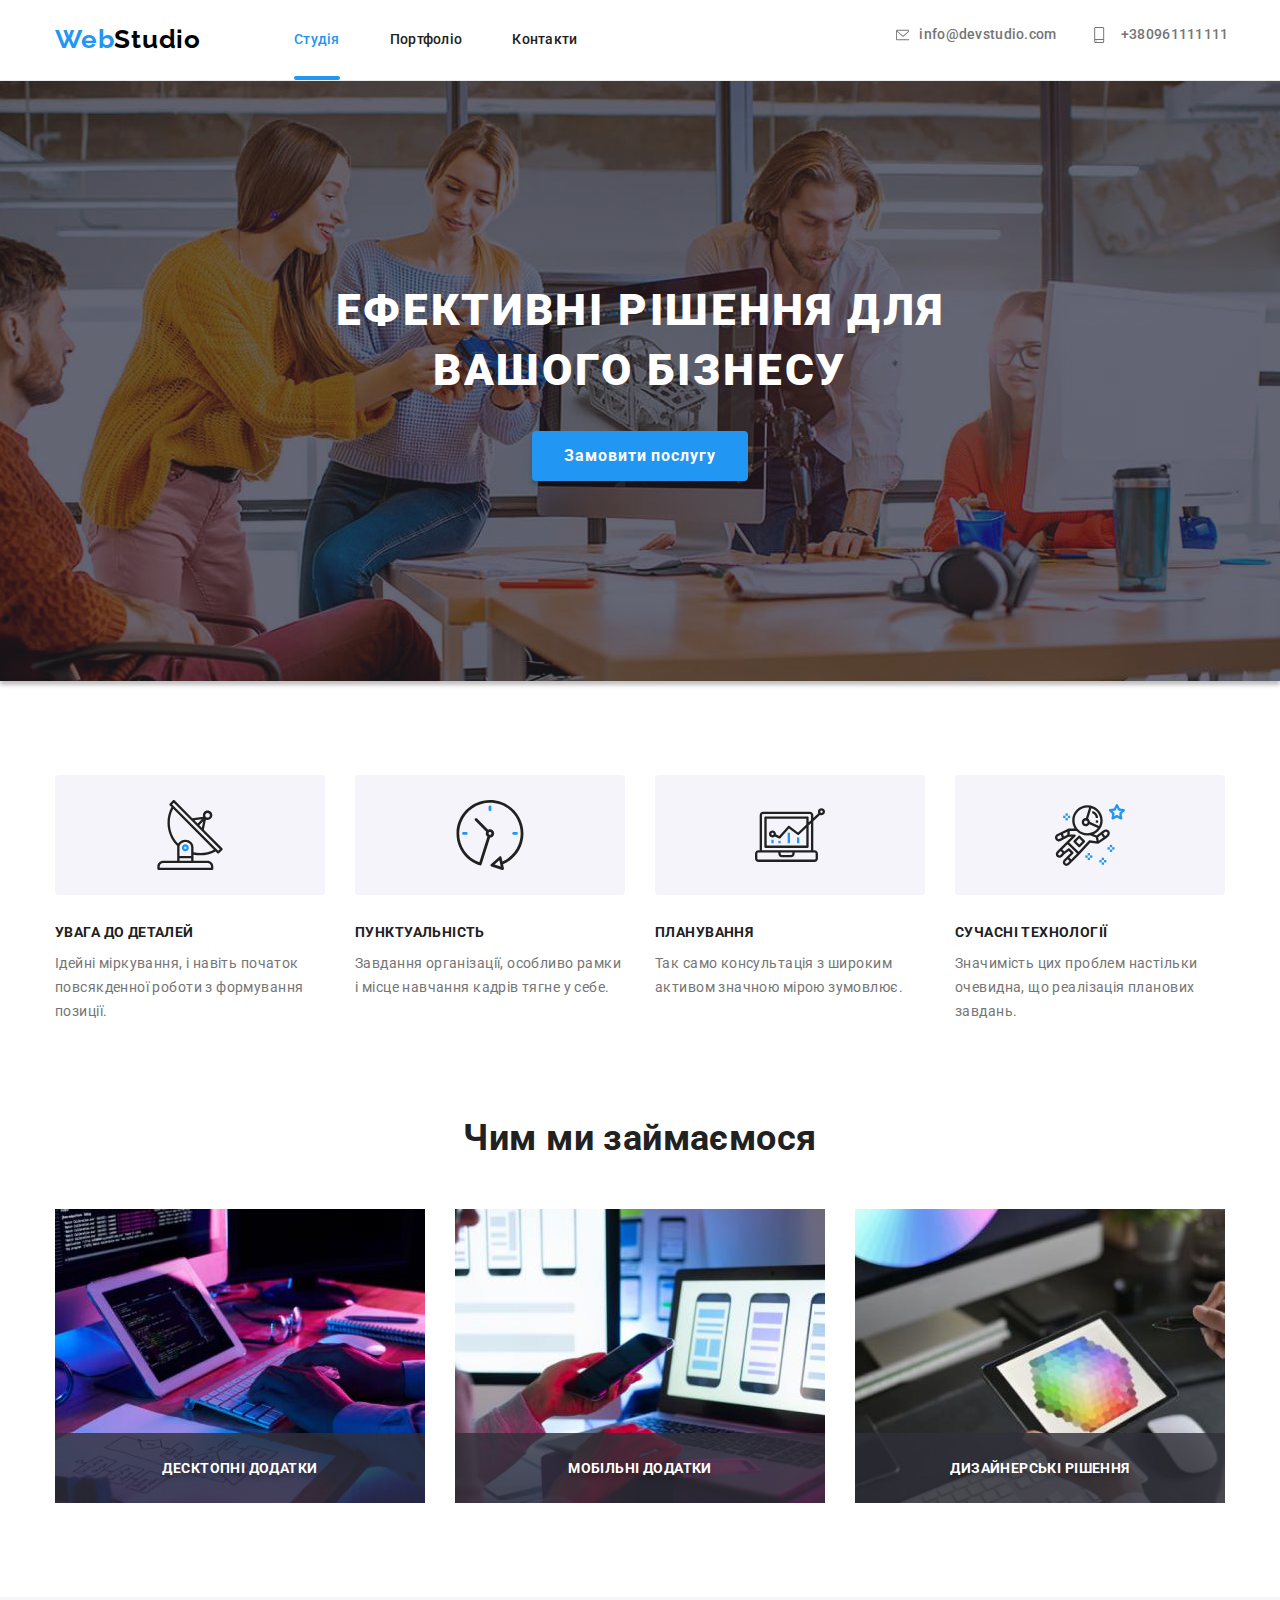
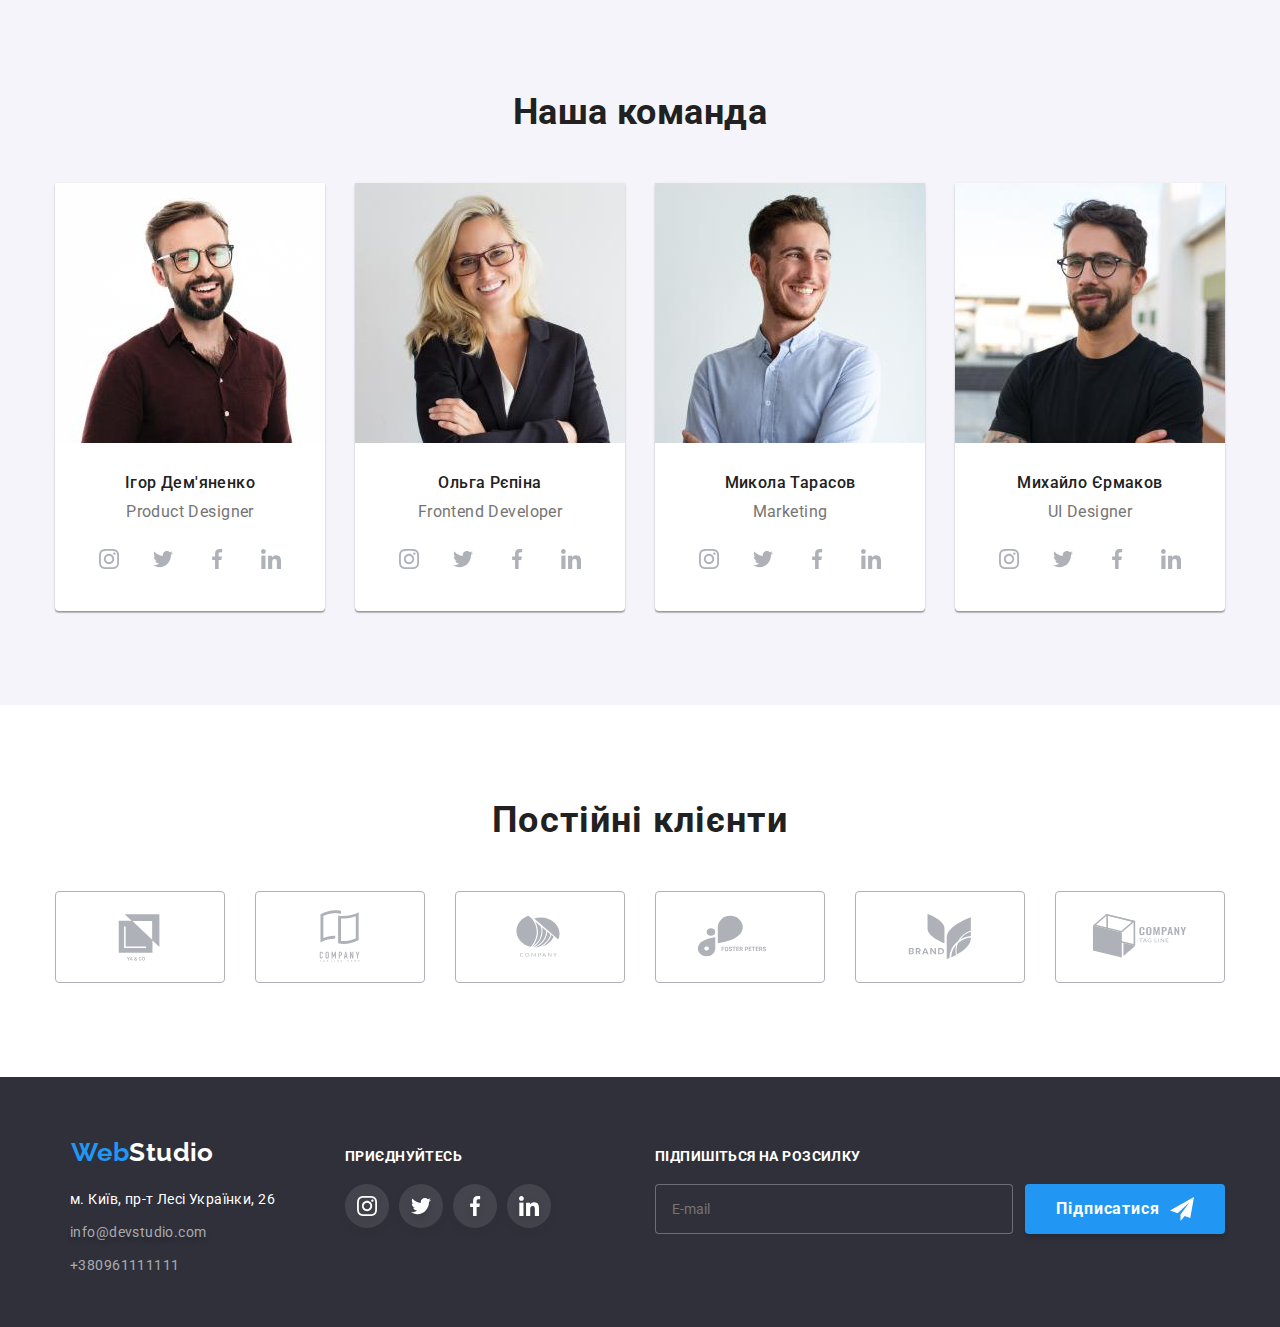
==== commit e6b7b139: "commit 12 start 2" ====
--- a/index.html
+++ b/index.html
@@ -15,7 +15,7 @@
       rel="stylesheet"
       href="https://cdn.jsdelivr.net/npm/modern-normalize@1.1.0/modern-normalize.min.css"
     />
-    <link rel="stylesheet" href="./css/main.min.css" />
+    <link rel="stylesheet" href="./sass/main.css" />
   </head>
   <body>
     <!-- HEADER -->
@@ -55,10 +55,7 @@
               href="mailto:info@devstudio.com"
               class="page-header__contact-mail link"
             >
-              <svg
-                class="page-header__icon-mail"
-                aria-label="іконка-пошта"
-              >
+              <svg class="page-header__icon-mail" aria-label="іконка-пошта">
                 <use href="./images/sprite.svg.svg#icon-envelope-hover"></use>
               </svg>
               info@devstudio.com
@@ -82,11 +79,7 @@
       </div>
       <div class="mobile-menu" data-menu>
         <div class="container mobile-menu__container">
-          <button
-            type="button"
-            class="mobile-menu__close-btn"
-            data-menu-close
-          >
+          <button type="button" class="mobile-menu__close-btn" data-menu-close>
             <svg class="mobile-menu__close-icon">
               <use href="./images/sprite.svg.svg#icon-close"></use>
             </svg>
@@ -159,7 +152,7 @@
           </button>
         </div>
       </section>
-      <!-- <section class="osoblivosti section">
+      <section class="osoblivosti section">
         <div class="container">
           <h2 class="visually-hidden">Наші особливості</h2>
           <ul class="osoblivosti__container list">
@@ -232,58 +225,107 @@
             </li>
           </ul>
         </div>
-      </section> -->
-      <!-- <section class="work section">
+      </section>
+      <section class="work section">
         <div class="container work-container">
           <h2 class="work-h">Чим ми займаємося</h2>
           <ul class="list work-list">
             <li>
               <div class="work-list-img-wrapper">
-                <img
-                  src="./images/box1.jpg"
-                  alt="компютер"
-                  width="370"
-                  height="294"
-                />
+                <picture>
+                  <source
+                    srcset="
+                      ./images/desktop/box-1des.jpg     1x,
+                      ./images/desktop/box-1des@2x.jpg  2x,
+                      ./images/desktop/box-1des.webp    1x,
+                      ./images/desktop/box-1des@2x.webp 2x
+                    "
+                    media="(min-width: 1200px)"
+                    type="image/webp"
+                  />
+                  <img src="./images/desktop/box-1des.jpg" alt="компютер" />
+                </picture>
+
                 <p class="overlay-work">Десктопні додатки</p>
               </div>
             </li>
             <li>
               <div class="work-list-img-wrapper">
-                <img
-                  src="./images/box2.jpg"
-                  alt="телефон"
-                  width="370"
-                  height="294"
-                />
+                <picture>
+                  <source
+                    srcset="
+                      ./images/desktop/box-2des.jpg     1x,
+                      ./images/desktop/box-2des@2x.jpg  2x,
+                      ./images/desktop/box-2des.webp    1x,
+                      ./images/desktop/box-2des@2x.webp 2x
+                    "
+                    media="(min-width: 1200px)"
+                    type="image/webp"
+                  />
+                  <img src="./images/desktop/box-2des.jpg" alt="компютер" />
+                </picture>
                 <p class="overlay-work">Мобільні додатки</p>
               </div>
             </li>
             <li>
               <div class="work-list-img-wrapper">
-                <img
-                  src="./images/box3.jpg"
-                  alt="планшет"
-                  width="370"
-                  height="294"
-                />
+                <picture>
+                  <source
+                    srcset="
+                      ./images/desktop/box-3des.jpg     1x,
+                      ./images/desktop/box-3des@2x.jpg  2x,
+                      ./images/desktop/box-3des.webp    1x,
+                      ./images/desktop/box-3des@2x.webp 2x
+                    "
+                    media="(min-width: 1200px)"
+                    type="image/webp"
+                  />
+                  <img src="./images/desktop/box-3des.jpg" alt="компютер" />
+                </picture>
                 <p class="overlay-work">Дизайнерські рішення</p>
               </div>
             </li>
           </ul>
         </div>
-      </section> -->
-      <!-- <section class="comanda section comanda-container">
+      </section>
+      <section class="comanda section comanda-container">
         <div class="container">
           <h2 class="comanda-our">Наша команда</h2>
           <ul class="list comanda-list">
             <li class="comanda-fon">
-              <img
-                src="./images/card1.jpg"
-                alt="Ігор"
-                width="270"
-                height="260"
-              />
+              <picture>
+                <source
+                  srcset="
+                    ./images/desktop/card1des.jpg     1x,
+                    ./images/desktop/card1des@2x.jpg  2x,
+                    ./images/desktop/card1des.webp    1x,
+                    ./images/desktop/card1des@2x.webp 2x
+                  "
+                  media="(min-width: 1200px)"
+                  type="image/webp"
+                />
+                <source
+                  srcset="
+                    ./images/tablet/card1tab.jpg     1x,
+                    ./images/tablet/card1tab@2x.jpg  2x,
+                    ./images/tablet/card1tab.webp    1x,
+                    ./images/tablet/card1tab@2x.webp 2x
+                  "
+                  media="(min-width: 768px)"
+                  type="image/webp"
+                />
+                <source
+                  srcset="
+                    ./images/mobile/card1.jpg     1x,
+                    ./images/mobile/card1@2x.jpg  2x,
+                    ./images/mobile/card1.webp    1x,
+                    ./images/mobile/card1@2x.webp 2x
+                  "
+                  media="(max-width: 767px)"
+                  type="image/webp"
+                />
+                <img src="./images/card1.jpg" alt="Ігор" />
+              </picture>
               <h3 class="comanda-name">Ігор Дем'яненко</h3>
               <p class="comanda-profesion">Product Designer</p>
               <ul class="social-list list">
@@ -319,12 +361,39 @@
               </ul>
             </li>
             <li class="comanda-fon">
-              <img
-                src="./images/card2.jpg"
-                alt="Ольга"
-                width="270"
-                height="260"
-              />
+              <picture>
+                <source
+                  srcset="
+                    ./images/desktop/card2des.jpg     1x,
+                    ./images/desktop/card2des@2x.jpg  2x,
+                    ./images/desktop/card2des.webp    1x,
+                    ./images/desktop/card2des@2x.webp 2x
+                  "
+                  media="(min-width: 1200px)"
+                  type="image/webp"
+                />
+                <source
+                  srcset="
+                    ./images/tablet/card2tab.jpg     1x,
+                    ./images/tablet/card2tab@2x.jpg  2x,
+                    ./images/tablet/card2tab.webp    1x,
+                    ./images/tablet/card2tab@2x.webp 2x
+                  "
+                  media="(min-width: 768px)"
+                  type="image/webp"
+                />
+                <source
+                  srcset="
+                    ./images/mobile/card2.jpg     1x,
+                    ./images/mobile/card2@2x.jpg  2x,
+                    ./images/mobile/card2.webp    1x,
+                    ./images/mobile/card2@2x.webp 2x
+                  "
+                  media="(max-width: 767px)"
+                  type="image/webp"
+                />
+                <img src="./images/card2.jpg" alt="Ольга" />
+              </picture>
               <h3 class="comanda-name">Ольга Рєпіна</h3>
               <p class="comanda-profesion">Frontend Developer</p>
               <ul class="social-list list">
@@ -359,12 +428,39 @@
               </ul>
             </li>
             <li class="comanda-fon">
-              <img
-                src="./images/card3.jpg"
-                alt="Микола"
-                width="270"
-                height="260"
-              />
+              <picture>
+                <source
+                  srcset="
+                    ./images/desktop/card3des.jpg     1x,
+                    ./images/desktop/card3des@2x.jpg  2x,
+                    ./images/desktop/card3des.webp    1x,
+                    ./images/desktop/card3des@2x.webp 2x
+                  "
+                  media="(min-width: 1200px)"
+                  type="image/webp"
+                />
+                <source
+                  srcset="
+                    ./images/tablet/card3tab.jpg     1x,
+                    ./images/tablet/card3tab@2x.jpg  2x,
+                    ./images/tablet/card3tab.webp    1x,
+                    ./images/tablet/card3tab@2x.webp 2x
+                  "
+                  media="(min-width: 768px)"
+                  type="image/webp"
+                />
+                <source
+                  srcset="
+                    ./images/mobile/card3.jpg     1x,
+                    ./images/mobile/card3@2x.jpg  2x,
+                    ./images/mobile/card3.webp    1x,
+                    ./images/mobile/card3@2x.webp 2x
+                  "
+                  media="(max-width: 767px)"
+                  type="image/webp"
+                />
+                <img src="./images/card3.jpg" alt="Микола" />
+              </picture>
               <h3 class="comanda-name">Микола Тарасов</h3>
               <p class="comanda-profesion">Marketing</p>
               <ul class="social-list list">
@@ -399,12 +495,39 @@
               </ul>
             </li>
             <li class="comanda-fon">
-              <img
-                src="./images/card4.jpg"
-                alt="Михайло"
-                width="270"
-                height="260"
-              />
+              <picture>
+                <source
+                  srcset="
+                    ./images/desktop/card4des.jpg     1x,
+                    ./images/desktop/card4des@2x.jpg  2x,
+                    ./images/desktop/card4des.webp    1x,
+                    ./images/desktop/card4des@2x.webp 2x
+                  "
+                  media="(min-width: 1200px)"
+                  type="image/webp"
+                />
+                <source
+                  srcset="
+                    ./images/tablet/card4tab.jpg     1x,
+                    ./images/tablet/card4tab@2x.jpg  2x,
+                    ./images/tablet/card4tab.webp    1x,
+                    ./images/tablet/card4tab@2x.webp 2x
+                  "
+                  media="(min-width: 768px)"
+                  type="image/webp"
+                />
+                <source
+                  srcset="
+                    ./images/mobile/card4.jpg     1x,
+                    ./images/mobile/card4@2x.jpg  2x,
+                    ./images/mobile/card4.webp    1x,
+                    ./images/mobile/card4@2x.webp 2x
+                  "
+                  media="(max-width: 767px)"
+                  type="image/webp"
+                />
+                <img src="./images/card4.jpg" alt="Михайло" />
+              </picture>
               <h3 class="comanda-name">Михайло Єрмаков</h3>
               <p class="comanda-profesion">UI Designer</p>
               <ul class="social-list list">
@@ -519,81 +642,86 @@
             </li>
           </ul>
         </div>
-      </section> -->
+      </section>
     </main>
-    <!-- <footer class="page-footer">
-      <div class="container container-footer">
-        <div class="page-footer-container-contact">
-          <a class="logo-footer link" href="./index.html">
-            <span class="logo-footer__part1">Web</span>Studio</a
-          >
-          <address class="footer-contact">
-            <ul class="list contact">
-              <li class="contact__menu">
-                <a
-                  class="contact__menu-map link"
-                  href="https://goo.gl/maps/CPtrU1FHBa2aNyZL9"
-                  target="_blank"
-                  rel="noopener noreferrer nofollow"
-                  >м. Київ, пр-т Лесі Українки, 26</a
-                >
+    <footer class="page-footer">
+      <div class="container container-foot">
+        <div class="container container-footer">
+          <div class="page-footer-container-contact">
+            <a class="logo-footer link" href="./index.html">
+              <span class="logo-footer__part1">Web</span>Studio</a
+            >
+            <address class="footer-contact">
+              <ul class="list contact">
+                <li class="contact__menu">
+                  <a
+                    class="contact__menu-map link"
+                    href="https://goo.gl/maps/CPtrU1FHBa2aNyZL9"
+                    target="_blank"
+                    rel="noopener noreferrer nofollow"
+                    >м. Київ, пр-т Лесі Українки, 26</a
+                  >
+                </li>
+                <li class="contact__menu">
+                  <a
+                    class="contact__menu-mail link"
+                    href="mailto:info@devstudio.com"
+                    >info@devstudio.com</a
+                  >
+                </li>
+                <li class="contact__menu link">
+                  <a class="contact__menu-tel link" href="tel:+380961111111"
+                    >+380961111111</a
+                  >
+                </li>
+              </ul>
+            </address>
+          </div>
+          <div class="page-footer__container-soc">
+            <p class="soc-name">ПРИЄДНУЙТЕСЬ</p>
+            <ul class="footer-social-list list">
+              <li class="footer-social-list__item">
+                <a href="" class="footer-social-list__link">
+                  <svg
+                    class="footer-social-list__icon"
+                    aria-label="іконка-інстаграм"
+                  >
+                    <use href="./images/sprite.svg.svg#icon-instagram"></use>
+                  </svg>
+                </a>
               </li>
-              <li class="contact__menu">
-                <a
-                  class="contact__menu-mail link"
-                  href="mailto:info@devstudio.com"
-                  >info@devstudio.com</a
-                >
+              <li class="footer-social-list__item">
+                <a href="" class="footer-social-list__link">
+                  <svg
+                    class="footer-social-list__icon"
+                    aria-label="іконка-твітер"
+                  >
+                    <use href="./images/sprite.svg.svg#icon-twitter"></use>
+                  </svg>
+                </a>
               </li>
-              <li class="contact__menu link">
-                <a class="contact__menu-tel link" href="tel:+380961111111"
-                  >+380961111111</a
-                >
+              <li class="footer-social-list__item">
+                <a href="" class="footer-social-list__link">
+                  <svg
+                    class="footer-social-list__icon"
+                    aria-label="іконка-фейсбук"
+                  >
+                    <use href="./images/sprite.svg.svg#icon-facebook"></use>
+                  </svg>
+                </a>
+              </li>
+              <li class="footer-social-list__item">
+                <a href="" class="footer-social-list__link">
+                  <svg
+                    class="footer-social-list__icon"
+                    aria-label="іконка-лінкл"
+                  >
+                    <use href="./images/sprite.svg.svg#icon-linkedin"></use>
+                  </svg>
+                </a>
               </li>
             </ul>
-          </address>
-        </div>
-        <div class="page-footer__container-soc">
-          <p class="soc-name">ПРИЄДНУЙТЕСЬ</p>
-          <ul class="footer-social-list list">
-            <li class="footer-social-list__item">
-              <a href="" class="footer-social-list__link">
-                <svg
-                  class="footer-social-list__icon"
-                  aria-label="іконка-інстаграм"
-                >
-                  <use href="./images/sprite.svg.svg#icon-instagram"></use>
-                </svg>
-              </a>
-            </li>
-            <li class="footer-social-list__item">
-              <a href="" class="footer-social-list__link">
-                <svg
-                  class="footer-social-list__icon"
-                  aria-label="іконка-твітер"
-                >
-                  <use href="./images/sprite.svg.svg#icon-twitter"></use>
-                </svg>
-              </a>
-            </li>
-            <li class="footer-social-list__item">
-              <a href="" class="footer-social-list__link">
-                <svg
-                  class="footer-social-list__icon"
-                  aria-label="іконка-фейсбук"
-                >
-                  <use href="./images/sprite.svg.svg#icon-facebook"></use>
-                </svg>
-              </a>
-            </li>
-            <li class="footer-social-list__item">
-              <a href="" class="footer-social-list__link">
-                <svg class="footer-social-list__icon" aria-label="іконка-лінкл">
-                  <use href="./images/sprite.svg.svg#icon-linkedin"></use>
-                </svg>
-              </a>
-            </li>
-          </ul>
+          </div>
         </div>
         <form class="footer-main">
           <p class="footer-main__title">Підпишіться на розсилку</p>
@@ -621,12 +749,12 @@
           </div>
         </form>
       </div>
-    </footer> -->
+    </footer>
     <!-- !Модальне вікно -->
-    <!-- <div class="backdrop is-hidden" data-modal>
+    <div class="backdrop is-hidden" data-modal>
       <div class="modal">
         <button type="button" class="modal-close-btn" data-modal-close>
-          <svg class="modal-close-icon" width="18" height="18">
+          <svg class="modal-close-icon" width="" height="">
             <use href="./images/sprite.svg.svg#icon-close"></use>
           </svg>
         </button>
@@ -723,7 +851,7 @@
                 href="./images/sprite.svg.svg#icon-vector-galochka"
               ></use>
             </svg>
-            <svg
+            <!-- <svg
               class="modal-form-own-checkbox-border icon"
               aria-label="іконка-чекбокс"
               width="16"
@@ -733,7 +861,7 @@
                 class="modal-form-own-checkbox-border-icon"
                 href="./images/sprite.svg.svg#icon-vector"
               ></use>
-            </svg>
+            </svg> -->
             Погоджуюся з розсилкою та приймаю&nbsp;<a
               class="modal-form-check-policy-link"
               href="#"
@@ -743,7 +871,8 @@
           <button type="submit" class="modal-form-button">Відправити</button>
         </form>
       </div>
-    </div> -->
+    </div>
+
     <script src="./js/mobile-menu.js"></script>
     <script src="./js/modal.js"></script>
   </body>
--- a/sass/main.css
+++ b/sass/main.css
@@ -0,0 +1,1917 @@
+:root {
+  --primary-font: "Roboto", sans-serif;
+  --secondary-font: "Raleway", sans-serif;
+  --primary-text-color-theme-dark: #212121;
+  --secondary-text-color-theme-light: #ffffff;
+  --primary-text-color-theme-gray: #757575;
+  --secondary-text-color-theme-dark: #2F303A;
+  --accent-color: #2196F3;
+  --secondary-color: #F5F4FA;
+  --secondary-color-light: #FFFFFF;
+  --secondary-color-with: #EEEEEE;
+  --secondary-color-dark: #000000;
+  --color-bgc: #188CE8;
+  --color-gray: #AFB1B8;
+  --transition-duration-function: 250ms cubic-bezier(0.4, 0, 0.2, 1);
+}
+
+.visually-hidden {
+  position: absolute;
+  white-space: nowrap;
+  width: 1px;
+  height: 1px;
+  overflow: hidden;
+  border: 0;
+  padding: 0;
+  clip: rect(0 0 0 0);
+  -webkit-clip-path: inset(50%);
+          clip-path: inset(50%);
+  margin: -1px;
+}
+
+.modal-close-btn {
+  display: flex;
+  align-items: center;
+  justify-content: center;
+}
+
+.link {
+  text-decoration: none;
+}
+
+.list {
+  list-style: none;
+}
+
+.menu__link.current {
+  color: var(--accent-color);
+}
+
+h1,
+h2,
+h3,
+h4,
+p {
+  margin: 0;
+  margin-bottom: 0;
+}
+
+ul,
+ol {
+  margin-top: 0;
+  margin-bottom: 0;
+  padding-left: 0;
+}
+
+img {
+  display: block;
+}
+
+button {
+  font-family: inherit;
+  cursor: pointer;
+}
+
+body {
+  font-family: var(--primary-font);
+  background: var(--secondary-text-color-theme-light);
+  color: var(--primary-text-color-theme-dark);
+  font-size: 14px;
+  letter-spacing: 0.03em;
+}
+
+.container {
+  width: 100%;
+  padding-left: 15px;
+  padding-right: 15px;
+}
+
+@media screen and (min-width: 320px) {
+  .container {
+    width: 450px;
+    margin-left: auto;
+    margin-right: auto;
+  }
+}
+@media screen and (min-width: 480px) {
+  .container {
+    width: 480px;
+    margin-left: auto;
+    margin-right: auto;
+  }
+}
+@media screen and (min-width: 768px) {
+  .container {
+    width: 768px;
+  }
+}
+@media screen and (min-width: 1200px) {
+  .container {
+    width: 1200px;
+    margin-left: auto;
+    margin-right: auto;
+  }
+}
+.section {
+  padding-top: 60px;
+  padding-bottom: 60px;
+}
+
+@media screen and (min-width: 1200px) {
+  .section {
+    padding-top: 94px;
+    padding-bottom: 94px;
+  }
+}
+@media screen and (max-width: 767px) {
+  .mobile-menu {
+    position: fixed;
+    top: 0;
+    left: 0;
+    z-index: 1000;
+    width: 100%;
+    height: 100%;
+    background-color: #FFFFFF;
+    opacity: 0;
+    visibility: hidden;
+    pointer-events: none;
+    transition: opacity var(--transition-duration-function), visibility var(--transition-duration-function);
+  }
+  .mobile-menu.is-open {
+    opacity: 1;
+    visibility: visible;
+    pointer-events: auto;
+  }
+  .mobile-menu__container {
+    position: relative;
+    padding: 48px 40px;
+    display: flex;
+    flex-direction: column;
+    justify-content: space-between;
+    height: 100%;
+  }
+  .mobile-menu__close-btn {
+    position: absolute;
+    top: 10px;
+    right: 15px;
+    background-color: transparent;
+    border: 0;
+    padding: 0;
+    line-height: 0;
+    background-color: rgba(0, 0, 0, 0);
+  }
+  .mobile-menu__close-icon {
+    width: 40px;
+    height: 40px;
+    fill: #212121;
+  }
+  .mobile-menu__close-btn:hover,
+.mobile-menu__close-btn:focus {
+    background-color: #2196F3;
+    cursor: pointer;
+  }
+  .mobile-menu__close-btn:hover .modal-close-icon,
+.mobile-menu__close-btn:focus .modal-close-icon {
+    fill: var(--accent-color);
+  }
+  .mobile-menu__navigation-list {
+    list-style: none;
+    margin-bottom: auto;
+  }
+  .mobile-menu__navigation-item:not(:last-child),
+.mobile-menu__contacts-item:first-child {
+    margin-bottom: 32px;
+  }
+  .mobile-menu__navigation-link {
+    font-family: "Roboto";
+    font-style: normal;
+    font-weight: 500;
+    font-size: 40px;
+    line-height: 47px;
+    letter-spacing: 0.02em;
+    color: #212121;
+    text-decoration: none;
+  }
+  .mobile-menu__navigation-link--current {
+    color: #2196f3;
+  }
+  .mobile-menu__contacts-list {
+    list-style: none;
+    margin-top: 60px;
+    margin-bottom: 64px;
+  }
+  .mobile-menu__contacts-link {
+    font-family: "Roboto";
+    font-style: normal;
+    font-weight: 500;
+    letter-spacing: 0.02em;
+    text-decoration: none;
+  }
+  .mobile-menu__contacts-link--blue {
+    font-size: 34px;
+    line-height: 40px;
+    color: #2196F3;
+  }
+  .mobile-menu__contacts-link--grey {
+    font-size: 24px;
+    line-height: 28px;
+    color: #757575;
+  }
+  .mobile-menu__socials-list {
+    display: flex;
+    list-style: none;
+  }
+  .mobile-menu__socials-item {
+    padding-right: 10px;
+  }
+  .mobile-menu__socials-item:not(:last-child) {
+    border-right: 1px solid rgba(33, 33, 33, 0.2);
+    margin-right: 10px;
+  }
+  .mobile-menu__socials-link {
+    font-family: "Roboto";
+    font-style: normal;
+    font-weight: 500;
+    font-size: 18px;
+    line-height: 22px;
+    letter-spacing: 0.02em;
+    color: #2196F3;
+    text-decoration: none;
+  }
+}
+@media screen and (min-width: 768px) {
+  .mobile-menu {
+    display: none;
+  }
+}
+.section-shapka__btn {
+  background: var(--accent-color);
+  box-shadow: 0px 4px 4px rgba(0, 0, 0, 0.15);
+  border-radius: 4px;
+  border: none;
+  height: 50px;
+  width: 200px;
+  left: 140px;
+  top: 292px;
+  transition: bakground-color var(--transition-duration-function), filter var(--transition-duration-function);
+}
+.section-shapka__btn:hover, .section-shapka__btn:focus {
+  background-color: var(--color-bgc);
+  filter: drop-shadow(0px 4px 4px rgba(0, 0, 0, 0.25));
+}
+
+.section-shapka__btn-text {
+  font-weight: 700;
+  font-size: 16px;
+  line-height: 1.87;
+  display: flex;
+  align-items: center;
+  justify-content: center;
+  text-align: center;
+  letter-spacing: 0.06em;
+  color: var(--secondary-text-color-theme-light);
+}
+
+@media screen and (min-width: 768px) {
+  .section-shapka__btn {
+    left: 284px;
+    top: 312px;
+  }
+}
+@media screen and (min-width: 1200px) {
+  .section-shapka__btn {
+    width: 216px;
+    left: 692px;
+    top: 430px;
+  }
+}
+.modal {
+  position: absolute;
+  top: 50%;
+  left: 50%;
+  padding: 40px;
+  transform: translate(-50%, -50%) scale(1);
+  width: 450px;
+  height: 609px;
+  background-color: var(--secondary-color-light);
+  border-radius: 4px;
+  transition: transform var(--transition-duration-function);
+}
+
+.modal-close-btn {
+  position: absolute;
+  top: 8px;
+  right: 8px;
+  width: 30px;
+  height: 30px;
+  border-radius: 50%;
+  background-color: transparent;
+  border: 1px solid rgba(0, 0, 0, 0.1);
+  transition: border-color var(--transition-duration-function), fill var(--transition-duration-function);
+}
+.modal-close-btn:hover, .modal-close-btn:focus {
+  border-color: var(--accent-color);
+  cursor: pointer;
+}
+.modal-close-btn:hover .modal-close-icon, .modal-close-btn:focus .modal-close-icon {
+  fill: var(--accent-color);
+}
+
+.modal-close-icon {
+  fill: var(--secondary-color-dark);
+  width: 18px;
+  height: 18px;
+}
+
+@media screen and (min-width: 768px) {
+  .modal {
+    width: 450px;
+    height: 609px;
+  }
+}
+@media screen and (min-width: 1200px) {
+  .modal {
+    width: 528px;
+    height: 580px;
+  }
+}
+.modal-form-title {
+  display: flex;
+  justify-content: center;
+  align-items: center;
+  font-weight: 700;
+  font-size: 20px;
+  line-height: 1.15;
+  text-align: center;
+  letter-spacing: 0.03em;
+  margin-bottom: 12px;
+  color: #212121;
+  width: 370px;
+  height: 60px;
+}
+
+.modal-form {
+  display: flex;
+  flex-direction: column;
+}
+
+.modal-form-field {
+  margin-bottom: 10px;
+}
+
+.modal-form-field-desc {
+  display: block;
+  margin-bottom: 4px;
+  font-size: 12px;
+  line-height: 1.08;
+  letter-spacing: 0.01em;
+  color: var(--primary-text-color-theme-gray);
+}
+
+.modal-form-input-wrapper {
+  position: relative;
+  display: block;
+}
+
+.modal-form-input {
+  position: relative;
+  display: block;
+  width: 100%;
+  height: 40px;
+  padding-left: 42px;
+  border: 1px solid rgba(33, 33, 33, 0.2);
+  border-radius: 4px;
+  transition: border-color var(--transition-duration-function);
+}
+.modal-form-input:focus {
+  outline: none;
+  border-color: var(--accent-color);
+}
+.modal-form-input:focus + .modal-form-icon {
+  fill: var(--accent-color);
+}
+
+.modal-form-icon {
+  position: absolute;
+  top: 50%;
+  left: 12px;
+  transform: translateY(-50%);
+  transition: color var(--transition-duration-function);
+}
+
+.icon {
+  fill: var(--primary-text-color-theme-dark);
+}
+
+.modal-form-message {
+  display: block;
+  width: 100%;
+  height: 120px;
+  padding-top: 12px;
+  padding-right: 16px;
+  padding-bottom: 12px;
+  padding-left: 16px;
+  border: 1px solid rgba(33, 33, 33, 0.2);
+  border-radius: 4px;
+  resize: none;
+  font-size: 12px;
+  line-height: 1.16;
+  letter-spacing: 0.01em;
+  transition: border-color var(--transition-duration-function);
+}
+.modal-form-message::-moz-placeholder {
+  font-size: 14px;
+  color: rgba(117, 117, 117, 0.5);
+}
+.modal-form-message:-ms-input-placeholder {
+  font-size: 14px;
+  color: rgba(117, 117, 117, 0.5);
+}
+.modal-form-message::placeholder {
+  font-size: 14px;
+  color: rgba(117, 117, 117, 0.5);
+}
+.modal-form-message:focus {
+  outline: none;
+  border-color: var(--accent-color);
+}
+
+.modal-form-check-field {
+  display: flex;
+  align-items: center;
+  margin-left: auto;
+  margin-right: auto;
+  margin-top: 20px;
+  margin-bottom: 30px;
+  font-size: 12px;
+  line-height: 1.16;
+  letter-spacing: 0.03em;
+  color: var(--primary-text-color-theme-gray);
+  height: 15px;
+}
+
+.modal-form-check-policy-link {
+  color: var(--accent-color);
+}
+
+.modal-form-check {
+  position: absolute;
+  -webkit-appearance: none;
+     -moz-appearance: none;
+          appearance: none;
+}
+.modal-form-check:checked + .modal-form-own-checkbox {
+  background-color: var(--accent-color);
+}
+.modal-form-check:focus + .modal-form-own-checkbox {
+  box-shadow: 0 0 0 2px rgba(0, 0, 255, 0.5);
+}
+.modal-form-check:checked + .modal-form-own-checkbox .modal-form-own-checkbox-icon {
+  display: block;
+}
+
+.modal-form-own-checkbox {
+  cursor: pointer;
+  width: 16px;
+  height: 15px;
+  margin-right: 7px;
+  border-radius: 2px;
+  border: 1px solid #303030;
+  transition: background-color var(--transition-duration-function);
+}
+
+.modal-form-own-checkbox-border {
+  cursor: pointer;
+  position: absolute;
+  color: var(--primary-text-color);
+}
+
+.modal-form-own-checkbox-icon {
+  display: none;
+  fill: var(--secondary-text-color-theme-light);
+}
+
+.modal-form-button {
+  align-self: center;
+  min-width: 200px;
+  min-height: 50px;
+  padding-top: 10px;
+  padding-right: 52px;
+  padding-bottom: 10px;
+  padding-left: 52px;
+  background-color: var(--accent-color);
+  font-weight: 700;
+  font-size: 16px;
+  line-height: 1.87;
+  letter-spacing: 0.06em;
+  color: var(--secondary-color-light);
+  border-radius: 4px;
+  box-shadow: 0px 4px 4px rgba(0, 0, 0, 0.15);
+  cursor: pointer;
+  border: 1px solid var(--accent-color);
+  transition: background-color var(--transition-duration-function), background-color var(--transition-duration-function);
+}
+.modal-form-button:hover, .modal-form-button:focus {
+  background-color: #188CE8;
+}
+
+@media screen and (min-width: 1200px) {
+  .modal-form-title {
+    margin-left: auto;
+    margin-right: auto;
+    width: 448px;
+    height: 23px;
+  }
+  .modal-form-check-field {
+    font-size: 14px;
+    line-height: 1.71;
+    height: 24px;
+  }
+}
+.container-filters {
+  display: flex;
+  justify-content: space-between;
+  gap: 8px;
+  margin-left: 300px;
+  margin-right: 300px;
+  margin-bottom: 50px;
+}
+
+.filters {
+  border-radius: 4px;
+  border: none;
+  border: 1px solid var(--secondary-color-with);
+  font-size: 16px;
+  font-weight: 500;
+  line-height: 1.625;
+  align-items: center;
+  color: var(--primary-text-color-theme-dark);
+  padding: 6px 22px;
+  transition: color var(--transition-duration-function), background-color var(--transition-duration-function), box-shadow var(--transition-duration-function), border-color var(--transition-duration-function);
+}
+.filters:active, .filters:hover, .filters:focus {
+  background-color: var(--accent-color);
+  color: var(--secondary-text-color-theme-light);
+  box-shadow: 0px 4px 4px rgba(0, 0, 0, 0.25);
+  border-color: var(--accent-color);
+}
+
+.footer-main {
+  margin-right: 0;
+  margin-left: auto;
+  color: rgba(255, 255, 255, 0.6);
+}
+
+.footer-main__title {
+  font-size: 14px;
+  font-weight: 700;
+  line-height: 1.1428571429;
+  letter-spacing: 0.03em;
+  text-transform: uppercase;
+  color: var(--secondary-text-color-theme-light);
+  margin-bottom: 20px;
+  margin-top: 60px;
+  text-align: center;
+}
+
+.footer-main__label {
+  display: flex;
+  flex-direction: column;
+  align-items: center;
+}
+
+.footer-main__input {
+  width: 100%;
+  height: 50px;
+  color: var(--secondary-text-color-theme-light);
+  border: 1px solid rgba(255, 255, 255, 0.3);
+  border-radius: 4px;
+  background-color: var(--secondary-text-color-theme-dark);
+  padding: 15px 16px;
+  margin-bottom: 20px;
+  transition: border-color var(--transition-duration-function);
+}
+.footer-main__input:focus {
+  border-color: var(--accent-color);
+  outline: none;
+}
+
+.footer-main__button {
+  font-weight: 700;
+  font-size: 16px;
+  line-height: 30px;
+  letter-spacing: 0.06em;
+  max-width: 200px;
+  padding: 10px;
+  background-color: var(--accent-color);
+  color: var(--secondary-text-color-theme-light);
+  border: none;
+  box-shadow: 0px 4px 4px rgba(0, 0, 0, 0.15);
+  border-radius: 4px;
+  cursor: pointer;
+  display: flex;
+  align-items: center;
+  justify-content: center;
+}
+
+.footer-main__icon {
+  margin-left: 10px;
+  fill: var(--secondary-color-light);
+}
+
+@media screen and (min-width: 480px) {
+  .footer-main__input {
+    width: 450px;
+  }
+  .footer-main__button {
+    width: 200px;
+  }
+}
+@media screen and (min-width: 768px) and (max-width: 1199px) {
+  .footer-main__label {
+    display: flex;
+    flex-wrap: wrap;
+    justify-content: center;
+    flex-direction: column;
+    align-content: center;
+  }
+  .footer-main__button {
+    width: 200px;
+    height: 50px;
+    margin-right: auto;
+    margin-left: auto;
+  }
+  .footer-main__input {
+    width: 450px;
+  }
+  .footer-main__title {
+    margin-top: 0px;
+  }
+}
+@media screen and (min-width: 1200px) {
+  .footer-main {
+    margin-right: 0;
+    margin-left: auto;
+    color: rgba(255, 255, 255, 0.6);
+  }
+  .footer-main__title {
+    font-size: 14px;
+    font-weight: 700;
+    line-height: 1.1428571429;
+    letter-spacing: 0.03em;
+    text-transform: uppercase;
+    color: var(--secondary-text-color-theme-light);
+    margin-bottom: 20px;
+    margin-top: 0;
+    text-align: left;
+  }
+  .footer-main__label {
+    display: flex;
+    flex-direction: row;
+    align-items: normal;
+  }
+  .footer-main__input {
+    width: 358px;
+    height: 50px;
+    color: var(--secondary-text-color-theme-light);
+    border: 1px solid rgba(255, 255, 255, 0.3);
+    border-radius: 4px;
+    background-color: var(--secondary-text-color-theme-dark);
+    padding: 15px 16px;
+    transition: border-color var(--transition-duration-function);
+  }
+  .footer-main__input:focus {
+    border-color: var(--accent-color);
+    outline: none;
+  }
+  .footer-main__button {
+    font-weight: 700;
+    font-size: 16px;
+    line-height: 30px;
+    letter-spacing: 0.06em;
+    min-width: 200px;
+    height: 50px;
+    padding: 10px;
+    background-color: var(--accent-color);
+    color: var(--secondary-text-color-theme-light);
+    border: none;
+    box-shadow: 0px 4px 4px rgba(0, 0, 0, 0.15);
+    border-radius: 4px;
+    cursor: pointer;
+    display: flex;
+    align-items: center;
+    justify-content: center;
+    margin-left: 12px;
+  }
+  .footer-main__icon {
+    margin-left: 10px;
+    fill: var(--secondary-color-light);
+  }
+}
+.backdrop {
+  position: fixed;
+  top: 0;
+  left: 0;
+  width: 100%;
+  height: 100%;
+  background-color: rgba(0, 0, 0, 0.2);
+  z-index: 100;
+  opacity: 1;
+  visibility: visible;
+  pointer-events: auto;
+  transition: opacity 250ms cubic-bezier(0.4, 0, 0.2, 1), visibility 250ms cubic-bezier(0.4, 0, 0.2, 1);
+}
+.backdrop.is-hidden {
+  opacity: 0;
+  visibility: hidden;
+  pointer-events: none;
+}
+
+@media screen and (min-width: 320px) {
+  .menu__link {
+    display: none;
+  }
+  .open-mobile-menu-btn {
+    line-height: 0;
+    border: none;
+    background-color: transparent;
+    padding: 0;
+  }
+  .open-mobile-menu-btn__icon {
+    width: 40px;
+    height: 40px;
+  }
+  .page-header__container {
+    display: flex;
+    align-items: center;
+    justify-content: space-between;
+  }
+  .page-header {
+    padding-top: 16px;
+    padding-bottom: 16px;
+    border-bottom: 1px solid #ECECEC;
+  }
+  .logo-header {
+    font-family: var(--secondary-font);
+    font-size: 24px;
+    font-weight: 700;
+    line-height: 1.1666666667;
+    color: var(--secondary-color-dark);
+  }
+  .logo-header__part1 {
+    color: var(--accent-color);
+  }
+  .contact__link {
+    display: none;
+  }
+}
+@media screen and (min-width: 480px) {
+  .menu__link {
+    display: none;
+  }
+  .open-mobile-menu-btn {
+    line-height: 0;
+    border: none;
+    background-color: transparent;
+    padding: 0;
+  }
+  .open-mobile-menu-btn__icon {
+    width: 40px;
+    height: 40px;
+  }
+  .page-header__container {
+    display: flex;
+    align-items: center;
+    justify-content: space-between;
+  }
+  .page-header {
+    padding-top: 16px;
+    padding-bottom: 16px;
+    border-bottom: 1px solid #ECECEC;
+  }
+  .logo-header {
+    font-family: var(--secondary-font);
+    font-size: 24px;
+    font-weight: 700;
+    line-height: 1.1666666667;
+    color: var(--secondary-color-dark);
+  }
+  .logo-header__part1 {
+    color: var(--accent-color);
+  }
+  .contact__link {
+    display: none;
+  }
+}
+@media screen and (min-width: 768px) {
+  .open-mobile-menu-btn {
+    display: none;
+  }
+  .page-header {
+    display: flex;
+    padding-top: 21px;
+    padding-bottom: 21px;
+    border-bottom: 1px solid #ECECEC;
+  }
+  .page-header__container {
+    display: flex;
+    align-items: center;
+  }
+  .header-navigation {
+    display: flex;
+    align-items: center;
+  }
+  .logo-header {
+    font-family: var(--secondary-font);
+    font-size: 24px;
+    font-weight: 700;
+    line-height: 1.1666666667;
+    color: var(--secondary-color-dark);
+    margin-right: 87px;
+    letter-spacing: 0.03em;
+  }
+  .logo-header__part1 {
+    color: var(--accent-color);
+  }
+  .menu {
+    display: flex;
+    align-items: center;
+    gap: 50px;
+    margin-left: auto;
+    margin-right: 96px;
+  }
+  .menu__link {
+    display: flex;
+    align-items: center;
+    -moz-column-gap: 30px;
+         column-gap: 30px;
+    position: relative;
+    margin: 0;
+    padding: 0;
+    font-weight: 500;
+    font-size: 14px;
+    line-height: 1.14;
+    letter-spacing: 0.02em;
+    color: var(--primary-text-color-theme-dark);
+    transition: color var(--transition-duration-function);
+  }
+  .menu__link:hover, .menu__link:focus {
+    color: var(--accent-color);
+  }
+  .menu__link.caren-studio::after {
+    content: "";
+    position: absolute;
+    height: 4px;
+    width: 100%;
+    background-color: var(--accent-color);
+    border-radius: 2px;
+    bottom: 0;
+    left: 0;
+    top: 44px;
+    transition: color var(--transition-duration-function);
+  }
+  .menu__item {
+    display: flex;
+    align-items: baseline;
+    justify-content: center;
+  }
+  .contact__link {
+    display: block;
+    text-decoration: none;
+    font-weight: 500;
+    font-size: 12px;
+    line-height: 1.14;
+    letter-spacing: 0.02em;
+    color: #757575;
+    transition: color 250ms cubic-bezier(0.4, 0, 0.2, 1);
+  }
+  .contact__item:not(:last-child) {
+    margin-bottom: 10px;
+  }
+  .page-header__contact-mail {
+    display: flex;
+    align-items: center;
+    justify-content: center;
+    gap: 8px;
+    width: 138px;
+    height: 14px;
+    transition: color var(--transition-duration-function);
+  }
+  .page-header__contact-mail:hover, .page-header__contact-mail:focus {
+    color: var(--accent-color);
+  }
+  .page-header__contact-mail:hover .page-header__icon-mail, .page-header__contact-mail:focus .page-header__icon-mail {
+    fill: currentColor;
+  }
+  .page-header__contact-phone-number {
+    display: flex;
+    align-items: center;
+    gap: 8px;
+    width: 123px;
+    height: 14px;
+    transition: color var(--transition-duration-function);
+  }
+  .page-header__contact-phone-number:hover, .page-header__contact-phone-number:focus {
+    color: var(--accent-color);
+  }
+  .page-header__contact-phone-number:hover .page-header__icon-mobile, .page-header__contact-phone-number:focus .page-header__icon-mobile {
+    fill: currentColor;
+  }
+  .page-header__contact-mail,
+.page-header__contact-phone-number {
+    color: var(--primary-text-color-theme-gray);
+  }
+  .page-header__icon-mail {
+    content: "";
+    width: 14px;
+    height: 10px;
+    fill: var(--primary-text-color-theme-gray);
+    transition: fill var(--transition-duration-function);
+  }
+  .page-header__icon-mobile {
+    width: 10px;
+    height: 14px;
+    fill: var(--primary-text-color-theme-gray);
+    transition: fill var(--transition-duration-function);
+  }
+}
+@media screen and (min-width: 1200px) {
+  .page-header {
+    padding-top: 24px;
+    padding-bottom: 25px;
+    border-bottom: 1px solid #ECECEC;
+  }
+  .page-header__container {
+    display: flex;
+    align-items: center;
+  }
+  .header-navigation {
+    display: flex;
+    align-items: center;
+  }
+  .logo-header {
+    font-family: var(--secondary-font);
+    font-size: 26px;
+    font-weight: 700;
+    line-height: 1.1923076923;
+    color: var(--secondary-color-dark);
+    margin-right: 93px;
+  }
+  .logo-header__part1 {
+    color: var(--accent-color);
+  }
+  .menu {
+    display: flex;
+    align-items: center;
+    gap: 50px;
+    margin-left: auto;
+    margin-right: 318px;
+  }
+  .menu__link {
+    display: flex;
+    -moz-column-gap: 30px;
+         column-gap: 30px;
+    position: relative;
+    margin: 0;
+    padding: 0;
+    font-weight: 500;
+    font-size: 14px;
+    line-height: 1.14;
+    letter-spacing: 0.02em;
+    color: var(--primary-text-color-theme-dark);
+    transition: color var(--transition-duration-function);
+  }
+  .menu__link:hover, .menu__link:focus {
+    color: var(--accent-color);
+  }
+  .menu__link.caren-studio::after {
+    content: "";
+    position: absolute;
+    height: 4px;
+    width: 100%;
+    background-color: var(--accent-color);
+    border-radius: 2px;
+    bottom: 0;
+    left: 0;
+    top: 44px;
+    transition: color var(--transition-duration-function);
+  }
+  .menu__item {
+    display: flex;
+    align-items: baseline;
+    justify-content: center;
+  }
+  .contact__item {
+    display: flex;
+    align-items: baseline;
+    justify-content: center;
+  }
+  .contact__link {
+    display: flex;
+    -moz-column-gap: 30px;
+         column-gap: 30px;
+    position: relative;
+    margin: 0;
+    padding: 0;
+    font-weight: 500;
+    font-size: 14px;
+    line-height: 1.14;
+    letter-spacing: 0.02em;
+    color: var(--primary-text-color-theme-dark);
+    transition: color var(--transition-duration-function);
+  }
+  .contact__link:hover, .contact__link:focus {
+    color: var(--accent-color);
+  }
+  .contact__link.caren-studio::after {
+    content: "";
+    position: absolute;
+    height: 4px;
+    width: 100%;
+    background-color: var(--accent-color);
+    border-radius: 2px;
+    bottom: 0;
+    left: 0;
+    top: 44px;
+    transition: color var(--transition-duration-function);
+  }
+  .page-header__contact-mail {
+    display: flex;
+    align-items: center;
+    justify-content: center;
+    -moz-column-gap: 10px;
+         column-gap: 10px;
+    width: 161px;
+    height: 16px;
+    transition: color var(--transition-duration-function);
+  }
+  .page-header__contact-mail:hover, .page-header__contact-mail:focus {
+    color: var(--accent-color);
+  }
+  .page-header__contact-mail:hover .page-header__icon-mail, .page-header__contact-mail:focus .page-header__icon-mail {
+    fill: currentColor;
+  }
+  .page-header__contact-phone-number {
+    display: flex;
+    align-items: center;
+    justify-content: center;
+    -moz-column-gap: 10px;
+         column-gap: 10px;
+    width: 142px;
+    height: 16px;
+    transition: color var(--transition-duration-function);
+  }
+  .page-header__contact-phone-number:hover, .page-header__contact-phone-number:focus {
+    color: var(--accent-color);
+  }
+  .page-header__contact-phone-number:hover .page-header__icon-mobile, .page-header__contact-phone-number:focus .page-header__icon-mobile {
+    fill: currentColor;
+  }
+  .page-header__contact-mail,
+.page-header__contact-phone-number {
+    color: var(--primary-text-color-theme-gray);
+  }
+  .page-header__icon-mail {
+    content: "";
+    width: 100%;
+    height: 100%;
+    fill: var(--primary-text-color-theme-gray);
+    transition: fill var(--transition-duration-function);
+  }
+  .page-header__icon-mobile {
+    width: 100%;
+    height: 100%;
+    fill: var(--primary-text-color-theme-gray);
+    transition: fill var(--transition-duration-function);
+  }
+}
+@media screen and (min-width: 320px) {
+  .section-shapka {
+    min-width: 450px;
+    margin-left: auto;
+    margin-right: auto;
+    background: var(--secondary-text-color-theme-dark);
+    padding-top: 118px;
+    padding-bottom: 118px;
+    background-image: linear-gradient(rgba(47, 48, 58, 0.4), rgba(47, 48, 58, 0.4)), url("../images/mobile/shapka.jpg");
+    background-position: center top;
+    background-repeat: no-repeat;
+    background-size: cover;
+    min-height: 400px;
+    box-shadow: 0px 4px 4px rgba(0, 0, 0, 0.25);
+  }
+  .section-shapka__container {
+    display: flex;
+    align-items: center;
+    flex-wrap: wrap;
+    flex-direction: column;
+    text-align: center;
+  }
+  .section-shapka__title {
+    font-weight: 900;
+    font-size: 26px;
+    line-height: 42px;
+    text-align: center;
+    letter-spacing: 0.06em;
+    text-transform: uppercase;
+    color: var(--secondary-text-color-theme-light);
+    margin-bottom: 30px;
+    width: 100%;
+    border-radius: 0px;
+  }
+}
+@media screen and (min-width: 480px) {
+  .section-shapka {
+    max-width: 1600px;
+    margin-left: auto;
+    margin-right: auto;
+    background: var(--secondary-text-color-theme-dark);
+    padding-top: 118px;
+    padding-bottom: 118px;
+    background-image: linear-gradient(rgba(47, 48, 58, 0.4), rgba(47, 48, 58, 0.4)), url("../images/mobile/shapka.jpg");
+    background-position: center top;
+    background-repeat: no-repeat;
+    background-size: cover;
+    min-height: 400px;
+    box-shadow: 0px 4px 4px rgba(0, 0, 0, 0.25);
+  }
+  .section-shapka__container {
+    display: flex;
+    align-items: center;
+    flex-wrap: wrap;
+    flex-direction: column;
+    text-align: center;
+  }
+  .section-shapka__title {
+    font-weight: 900;
+    font-size: 26px;
+    line-height: 42px;
+    text-align: center;
+    letter-spacing: 0.06em;
+    text-transform: uppercase;
+    color: var(--secondary-text-color-theme-light);
+    margin-bottom: 30px;
+    width: 100%;
+    border-radius: 0px;
+  }
+}
+@media screen and (min-width: 768px) {
+  .section-shapka {
+    max-width: 1199px;
+  }
+  .section-shapka__title {
+    width: 360px;
+    height: 84px;
+    left: 204px;
+    top: 198px;
+  }
+  .section-shapka {
+    background-image: linear-gradient(rgba(47, 48, 58, 0.4), rgba(47, 48, 58, 0.4)), url("../images/tablet/shapkatab.jpg");
+  }
+}
+@media screen and (min-width: 1200px) {
+  .section-shapka {
+    padding-top: 200px;
+    padding-bottom: 200px;
+    background-image: linear-gradient(rgba(47, 48, 58, 0.4), rgba(47, 48, 58, 0.4)), url("../images/desktop/shapka-des.jpg");
+    max-width: 1600px;
+  }
+  .section-shapka__title {
+    font-size: 44px;
+    line-height: 1.36;
+    height: 120px;
+    width: 696px;
+    left: 452px;
+    top: 280px;
+  }
+}
+.osoblivosti {
+  padding-top: 60px;
+  padding-bottom: 60px;
+}
+
+.osoblivosti__container {
+  width: 450px;
+  height: 994px;
+}
+
+.osoblivosti__card {
+  width: 450px;
+  height: 226px;
+  margin-bottom: 30px;
+}
+
+.osoblivosti__card-a {
+  display: flex;
+  align-items: center;
+  justify-content: center;
+  height: 120px;
+  background: var(--secondary-color);
+  border-radius: 4px;
+}
+
+.osoblivosti__subtitle {
+  font-style: normal;
+  font-weight: 700;
+  font-size: 14px;
+  line-height: 1.14;
+  text-align: center;
+  letter-spacing: 0.03em;
+  text-transform: uppercase;
+  color: var(primary-text-color-theme-dark);
+  margin-bottom: 10px;
+  margin-top: 30px;
+}
+
+.osoblivosti__text {
+  line-height: 1.71;
+  color: var(--primary-text-color-theme-gray);
+  font-size: 14px;
+  line-height: 24px;
+  letter-spacing: 0.03em;
+}
+
+@media screen and (min-width: 768px) and (max-width: 1199px) {
+  .osoblivosti__container {
+    display: flex;
+    flex-wrap: wrap;
+    gap: 30px;
+    width: 738px;
+    height: 480px;
+  }
+  .osoblivosti__card {
+    width: 354px;
+    height: 224px;
+    margin-bottom: 0px;
+  }
+  .osoblivosti__subtitle {
+    text-align: left;
+  }
+}
+@media screen and (min-width: 1200px) {
+  .osoblivosti {
+    padding-top: 94px;
+    padding-bottom: 94px;
+  }
+  .osoblivosti__container {
+    display: flex;
+    gap: 30px;
+    width: 1170px;
+    height: 248px;
+  }
+  .osoblivosti__card {
+    width: 270px;
+    height: 248px;
+    flex-basis: calc((100% - 90px) / 4);
+  }
+  .osoblivosti__subtitle {
+    text-align: left;
+  }
+  .osoblivosti__card-a {
+    width: 270px;
+    height: 120px;
+  }
+}
+@media screen and (max-width: 767px) {
+  .work {
+    display: none;
+  }
+}
+@media screen and (min-width: 768px) and (max-width: 1199px) {
+  .work {
+    display: none;
+  }
+}
+@media screen and (min-width: 1200px) {
+  .work {
+    padding-top: 0px;
+  }
+  .work-list {
+    display: flex;
+    gap: 30px;
+  }
+  .work-h {
+    font-weight: 700;
+    font-size: 36px;
+    line-height: 1.17;
+    text-align: center;
+    color: var(--primary-text-color-theme-dark);
+    margin-bottom: 50px;
+  }
+  .work-list-img-wrapper {
+    position: relative;
+    overflow: hidden;
+  }
+  .overlay-work {
+    position: absolute;
+    display: flex;
+    align-items: center;
+    justify-content: center;
+    width: 100%;
+    height: 70px;
+    top: 224px;
+    font-weight: 700;
+    font-size: 14px;
+    line-height: 16px;
+    text-align: center;
+    letter-spacing: 0.03em;
+    text-transform: uppercase;
+    color: var(--secondary-color-light);
+    background: rgba(47, 48, 58, 0.8);
+    text-shadow: 0px 4px 4px rgba(0, 0, 0, 0.25);
+    overflow: auto;
+  }
+}
+.comanda {
+  background: var(--secondary-color);
+}
+
+.comanda-container {
+  min-width: 450px;
+}
+
+.comanda-list {
+  display: flex;
+  flex-direction: column;
+  align-items: center;
+  gap: 30px;
+}
+
+.comanda-our {
+  font-size: 36px;
+  font-weight: 700;
+  line-height: 1.1666666667;
+  text-align: center;
+  margin-bottom: 50px;
+}
+
+.comanda-fon {
+  background: var(--secondary-text-color-theme-light);
+  box-shadow: 0px 1px 3px rgba(0, 0, 0, 0.12), 0px 1px 1px rgba(0, 0, 0, 0.14), 0px 2px 1px rgba(0, 0, 0, 0.2);
+  border-radius: 0px 0px 4px 4px;
+}
+
+.comanda-name {
+  font-size: 16px;
+  font-weight: 500;
+  line-height: 1.1875;
+  text-align: center;
+  margin-top: 30px;
+  margin-bottom: 10px;
+}
+
+.comanda-profesion {
+  font-size: 16px;
+  line-height: 1.19;
+  text-align: center;
+  color: var(--primary-text-color-theme-gray);
+  margin-bottom: 16px;
+}
+
+.social-list {
+  display: flex;
+  justify-content: center;
+  -moz-column-gap: 10px;
+       column-gap: 10px;
+  margin-bottom: 30px;
+}
+
+.social-list-item {
+  width: 44px;
+  height: 44px;
+}
+
+.social-list-link {
+  display: flex;
+  align-items: center;
+  justify-content: center;
+  width: 100%;
+  height: 100%;
+  border-radius: 50%;
+  background-color: var(--secondary-text-color-theme-light);
+  transition: background-color var(--transition-duration-function), filter var(--transition-duration-function);
+}
+.social-list-link:hover, .social-list-link:focus {
+  background-color: var(--accent-color);
+  filter: drop-shadow(0px 4px 4px rgba(0, 0, 0, 0.25));
+}
+.social-list-link:hover .social-list-icon, .social-list-link:focus .social-list-icon {
+  fill: var(--secondary-text-color-theme-light);
+  filter: drop-shadow(0px 4px 4px rgba(0, 0, 0, 0.25));
+}
+
+.social-list-icon {
+  width: 20px;
+  height: 20px;
+  fill: var(--color-gray);
+  transition: fill var(--transition-duration-function);
+}
+
+@media screen and (min-width: 768px) and (max-width: 1199px) {
+  .comanda-list {
+    display: flex;
+    flex-wrap: wrap;
+    flex-direction: row;
+    gap: 30px;
+  }
+}
+@media screen and (min-width: 1200px) {
+  .comanda {
+    background: var(--secondary-color);
+  }
+  .comanda-list {
+    display: flex;
+    flex-wrap: wrap;
+    flex-direction: row;
+    gap: 30px;
+  }
+  .comanda-our {
+    font-size: 36px;
+    font-weight: 700;
+    line-height: 1.1666666667;
+    text-align: center;
+    margin-bottom: 50px;
+  }
+  .comanda-fon {
+    background: var(--secondary-text-color-theme-light);
+    box-shadow: 0px 1px 3px rgba(0, 0, 0, 0.12), 0px 1px 1px rgba(0, 0, 0, 0.14), 0px 2px 1px rgba(0, 0, 0, 0.2);
+    border-radius: 0px 0px 4px 4px;
+  }
+  .comanda-name {
+    font-size: 16px;
+    font-weight: 500;
+    line-height: 1.1875;
+    text-align: center;
+    margin-top: 30px;
+    margin-bottom: 10px;
+  }
+  .comanda-profesion {
+    font-size: 16px;
+    line-height: 1.19;
+    text-align: center;
+    color: var(--primary-text-color-theme-gray);
+    margin-bottom: 16px;
+  }
+  .social-list {
+    display: flex;
+    justify-content: center;
+    -moz-column-gap: 10px;
+         column-gap: 10px;
+    margin-bottom: 30px;
+  }
+  .social-list-item {
+    width: 44px;
+    height: 44px;
+  }
+  .social-list-link {
+    display: flex;
+    align-items: center;
+    justify-content: center;
+    width: 100%;
+    height: 100%;
+    border-radius: 50%;
+    background-color: var(--secondary-text-color-theme-light);
+    transition: background-color var(--transition-duration-function), filter var(--transition-duration-function);
+  }
+  .social-list-link:hover, .social-list-link:focus {
+    background-color: var(--accent-color);
+    filter: drop-shadow(0px 4px 4px rgba(0, 0, 0, 0.25));
+  }
+  .social-list-link:hover .social-list-icon, .social-list-link:focus .social-list-icon {
+    fill: var(--secondary-text-color-theme-light);
+    filter: drop-shadow(0px 4px 4px rgba(0, 0, 0, 0.25));
+  }
+  .social-list-icon {
+    width: 20px;
+    height: 20px;
+    fill: var(--color-gray);
+    transition: fill var(--transition-duration-function);
+  }
+}
+.client-name {
+  font-weight: 700;
+  font-size: 28px;
+  line-height: 33px;
+  text-align: center;
+  letter-spacing: 0.03em;
+  margin-bottom: 50px;
+}
+
+.client-list {
+  flex-wrap: wrap;
+  display: -webkit-box;
+  gap: 30px;
+}
+
+.client-list-item {
+  box-sizing: border-box;
+  border: 1px solid var(--color-gray);
+  border-radius: 4px;
+  width: 210px;
+  height: 92px;
+  flex-basis: calc((100% - 30px) / 2);
+}
+.client-list-item:hover, .client-list-item:focus {
+  border: 1px solid var(--accent-color);
+  border-color: var(--accent-color);
+}
+
+.client-list-link {
+  display: flex;
+  align-items: center;
+  justify-content: center;
+  width: 100%;
+  height: 100%;
+  transition: border var(--transition-duration-function), border-color var(--transition-duration-function), fill var(--transition-duration-function);
+}
+.client-list-link:hover .client-list-icon, .client-list-link:focus .client-list-icon {
+  fill: var(--accent-color);
+}
+
+.client-list-icon {
+  fill: var(--color-gray);
+}
+
+@media screen and (min-width: 768px) and (max-width: 1199px) {
+  .client-list-item {
+    width: 226px;
+    flex-basis: calc((100% - 60px) / 3);
+  }
+}
+@media screen and (min-width: 1200px) {
+  .client-name {
+    font-size: 36px;
+    font-weight: 700;
+    line-height: 1.1666666667;
+    text-align: center;
+    margin-bottom: 50px;
+  }
+  .client-list {
+    display: flex;
+    justify-content: center;
+    gap: 30px;
+  }
+  .client-list-item {
+    box-sizing: border-box;
+    border: 1px solid var(--color-gray);
+    border-radius: 4px;
+    width: 170px;
+    height: 92px;
+    flex-basis: calc((100% - 150px) / 6);
+  }
+  .client-list-item:hover, .client-list-item:focus {
+    border: 1px solid var(--accent-color);
+    border-color: var(--accent-color);
+  }
+  .client-list-link {
+    display: flex;
+    align-items: center;
+    justify-content: center;
+    width: 100%;
+    height: 100%;
+    transition: border var(--transition-duration-function), border-color var(--transition-duration-function), fill var(--transition-duration-function);
+  }
+  .client-list-link:hover .client-list-icon, .client-list-link:focus .client-list-icon {
+    fill: var(--accent-color);
+  }
+  .client-list-icon {
+    fill: var(--color-gray);
+  }
+}
+.container-box {
+  display: flex;
+  flex-wrap: wrap;
+  row-gap: 30px;
+  justify-content: space-between;
+  margin-top: 0;
+  margin-bottom: 0;
+  padding: 0;
+}
+
+.portfolio-post {
+  display: block;
+  transition: box-shadow var(--transition-duration-function);
+}
+.portfolio-post:hover, .portfolio-post:focus {
+  box-shadow: 0px 1px 1px rgba(0, 0, 0, 0.12), 0px 4px 4px rgba(0, 0, 0, 0.06), 1px 4px 6px rgba(0, 0, 0, 0.16);
+}
+.portfolio-post:hover .overlay, .portfolio-post:focus .overlay {
+  transform: translateY(0%);
+}
+
+.portfolio-list-img-wrapper {
+  position: relative;
+  overflow: hidden;
+}
+
+.overlay {
+  position: absolute;
+  top: 0;
+  left: 0;
+  width: 100%;
+  height: 100%;
+  font-family: "Roboto";
+  font-style: normal;
+  font-weight: 400;
+  font-size: 18px;
+  line-height: 28px;
+  letter-spacing: 0.03em;
+  color: var(--secondary-color-light);
+  background: rgba(33, 150, 243, 0.9);
+  padding: 63px 24px;
+  overflow: auto;
+  transform: translateY(100%);
+  transition: transform var(--transition-duration-function);
+}
+
+.portfolio-box-mini {
+  padding-top: 20px;
+  padding-bottom: 20px;
+  padding-left: 24px;
+  padding-right: 24px;
+  border: 1px solid var(--secondary-color-with);
+  border-top: 0;
+}
+
+.portfolio-item {
+  font-weight: 700;
+  font-size: 18px;
+  line-height: 2;
+  letter-spacing: 0.06em;
+  color: var(--primary-text-color-theme-dark);
+  margin-bottom: 4px;
+}
+
+.portfolio-text {
+  font-size: 16px;
+  line-height: 1.87;
+  color: var(--primary-text-color-theme-gray);
+}
+
+.portfolio-box {
+  background: var(--secondary-color-light);
+  flex-basis: calc((100% - 60px) / 3);
+}
+
+.page-footer {
+  background: var(--secondary-text-color-theme-dark);
+  padding-top: 60px;
+  padding-bottom: 60px;
+  min-width: 450px;
+}
+
+.logo-footer {
+  display: flex;
+  justify-content: center;
+  font-family: var(--secondary-font);
+  font-size: 26px;
+  font-weight: 700;
+  line-height: 1.1923076923;
+  color: var(--secondary-text-color-theme-light);
+  text-align: center;
+}
+
+.logo-footer__part1 {
+  color: var(--accent-color);
+}
+
+.footer-contact {
+  width: 100%;
+  height: 79px;
+  line-height: 1.71;
+  font-style: normal;
+  margin-top: 20px;
+  text-align: center;
+  margin-bottom: 60px;
+}
+
+.contact {
+  display: block;
+  flex-direction: column;
+}
+
+.contact__menu:not(:nth-child(3)) {
+  margin-bottom: 9px;
+  text-align: center;
+}
+
+.contact__menu-map {
+  color: var(--secondary-text-color-theme-light);
+  transition: color var(--transition-duration-function);
+}
+.contact__menu-map:hover, .contact__menu-map:focus {
+  color: var(--accent-color);
+}
+
+.contact__menu-mail {
+  color: rgba(255, 255, 255, 0.6);
+  border: 1px solid var(--secondary-color-dark);
+  text-shadow: 0px 4px 4px rgba(0, 0, 0, 0.25);
+  border: none;
+  transition: color var(--transition-duration-function);
+}
+.contact__menu-mail:hover, .contact__menu-mail:focus {
+  color: var(--accent-color);
+}
+
+.contact__menu-tel {
+  color: rgba(255, 255, 255, 0.6);
+  transition: color var(--transition-duration-function);
+  text-align: center;
+}
+.contact__menu-tel:hover, .contact__menu-tel:focus {
+  color: var(--accent-color);
+}
+
+.page-footer__container-soc {
+  display: block;
+}
+
+.soc-name {
+  font-weight: 700;
+  font-size: 14px;
+  text-transform: uppercase;
+  color: var(--secondary-color-light);
+  margin-bottom: 20px;
+  text-align: center;
+}
+
+.footer-social-list {
+  display: flex;
+  justify-content: center;
+  -moz-column-gap: 10px;
+       column-gap: 10px;
+}
+
+.footer-social-list__item {
+  filter: drop-shadow(0px 4px 4px rgba(0, 0, 0, 0.25));
+}
+
+.footer-social-list__link {
+  display: flex;
+  align-items: center;
+  justify-content: center;
+  width: 44px;
+  height: 44px;
+  border-radius: 50%;
+  background: rgba(255, 255, 255, 0.1);
+  transition: background-color var(--transition-duration-function);
+}
+.footer-social-list__link:hover, .footer-social-list__link:focus {
+  background-color: var(--accent-color);
+  filter: drop-shadow(0px 4px 4px rgba(0, 0, 0, 0.25));
+}
+
+.footer-social-list__icon {
+  width: 20px;
+  height: 20px;
+  fill: var(--secondary-color-light);
+}
+
+@media screen and (min-width: 768px) and (max-width: 1199px) {
+  .container-footer {
+    display: flex;
+    align-items: baseline;
+    justify-content: space-between;
+    -moz-column-gap: 165px;
+         column-gap: 165px;
+    justify-content: space-evenly;
+    width: 650px;
+    height: 140px;
+    margin-bottom: 60px;
+  }
+  .logo-footer {
+    display: block;
+    font-family: var(--secondary-font);
+    font-size: 26px;
+    font-weight: 700;
+    line-height: 1.1923076923;
+    color: var(--secondary-text-color-theme-light);
+    height: 31px;
+    left: 215px;
+    top: 1688px;
+    text-align: center;
+  }
+  .contact {
+    display: block;
+    flex-direction: column;
+  }
+  .contact__menu:not(:nth-child(3)) {
+    margin-bottom: 9px;
+    text-align: center;
+  }
+  .contact__menu-tel {
+    text-align: center;
+  }
+}
+@media screen and (min-width: 1200px) {
+  .container-foot {
+    display: flex;
+    align-items: baseline;
+  }
+  .page-footer {
+    background: var(--secondary-text-color-theme-dark);
+    padding-top: 60px;
+    padding-bottom: 60px;
+  }
+  .container-footer {
+    display: flex;
+    align-items: baseline;
+    min-width: 600px;
+  }
+  .logo-footer {
+    display: block;
+    font-family: var(--secondary-font);
+    font-size: 26px;
+    font-weight: 700;
+    line-height: 1.1923076923;
+    color: var(--secondary-text-color-theme-light);
+    width: 145px;
+    height: 31px;
+    left: 215px;
+    top: 1688px;
+  }
+  .logo-footer__part1 {
+    color: var(--accent-color);
+  }
+  .footer-contact {
+    line-height: 1.71;
+    font-style: normal;
+    margin-top: 20px;
+    text-align: left;
+    margin-bottom: 0px;
+  }
+  .contact {
+    display: block;
+    margin-right: 70px;
+    flex-direction: column;
+  }
+  .contact__menu:not(:nth-child(3)) {
+    margin-bottom: 9px;
+    text-align: left;
+  }
+  .contact__menu-map {
+    color: var(--secondary-text-color-theme-light);
+    transition: color var(--transition-duration-function);
+  }
+  .contact__menu-map:hover, .contact__menu-map:focus {
+    color: var(--accent-color);
+  }
+  .contact__menu-mail {
+    color: rgba(255, 255, 255, 0.6);
+    border: 1px solid var(--secondary-color-dark);
+    text-shadow: 0px 4px 4px rgba(0, 0, 0, 0.25);
+    border: none;
+    transition: color var(--transition-duration-function);
+  }
+  .contact__menu-mail:hover, .contact__menu-mail:focus {
+    color: var(--accent-color);
+  }
+  .contact__menu-tel {
+    color: rgba(255, 255, 255, 0.6);
+    transition: color var(--transition-duration-function);
+    text-align: left;
+  }
+  .contact__menu-tel:hover, .contact__menu-tel:focus {
+    color: var(--accent-color);
+  }
+  .page-footer__container-soc {
+    display: block;
+  }
+  .soc-name {
+    font-weight: 700;
+    font-size: 14px;
+    text-transform: uppercase;
+    color: var(--secondary-color-light);
+    margin-bottom: 20px;
+    text-align: left;
+  }
+  .footer-social-list {
+    display: flex;
+    justify-content: center;
+    -moz-column-gap: 10px;
+         column-gap: 10px;
+  }
+  .footer-social-list__item {
+    filter: drop-shadow(0px 4px 4px rgba(0, 0, 0, 0.25));
+  }
+  .footer-social-list__link {
+    display: flex;
+    align-items: center;
+    justify-content: center;
+    width: 44px;
+    height: 44px;
+    border-radius: 50%;
+    background: rgba(255, 255, 255, 0.1);
+    transition: background-color var(--transition-duration-function);
+  }
+  .footer-social-list__link:hover, .footer-social-list__link:focus {
+    background-color: var(--accent-color);
+    filter: drop-shadow(0px 4px 4px rgba(0, 0, 0, 0.25));
+  }
+  .footer-social-list__icon {
+    width: 20px;
+    height: 20px;
+    fill: var(--secondary-color-light);
+  }
+}/*# sourceMappingURL=main.css.map */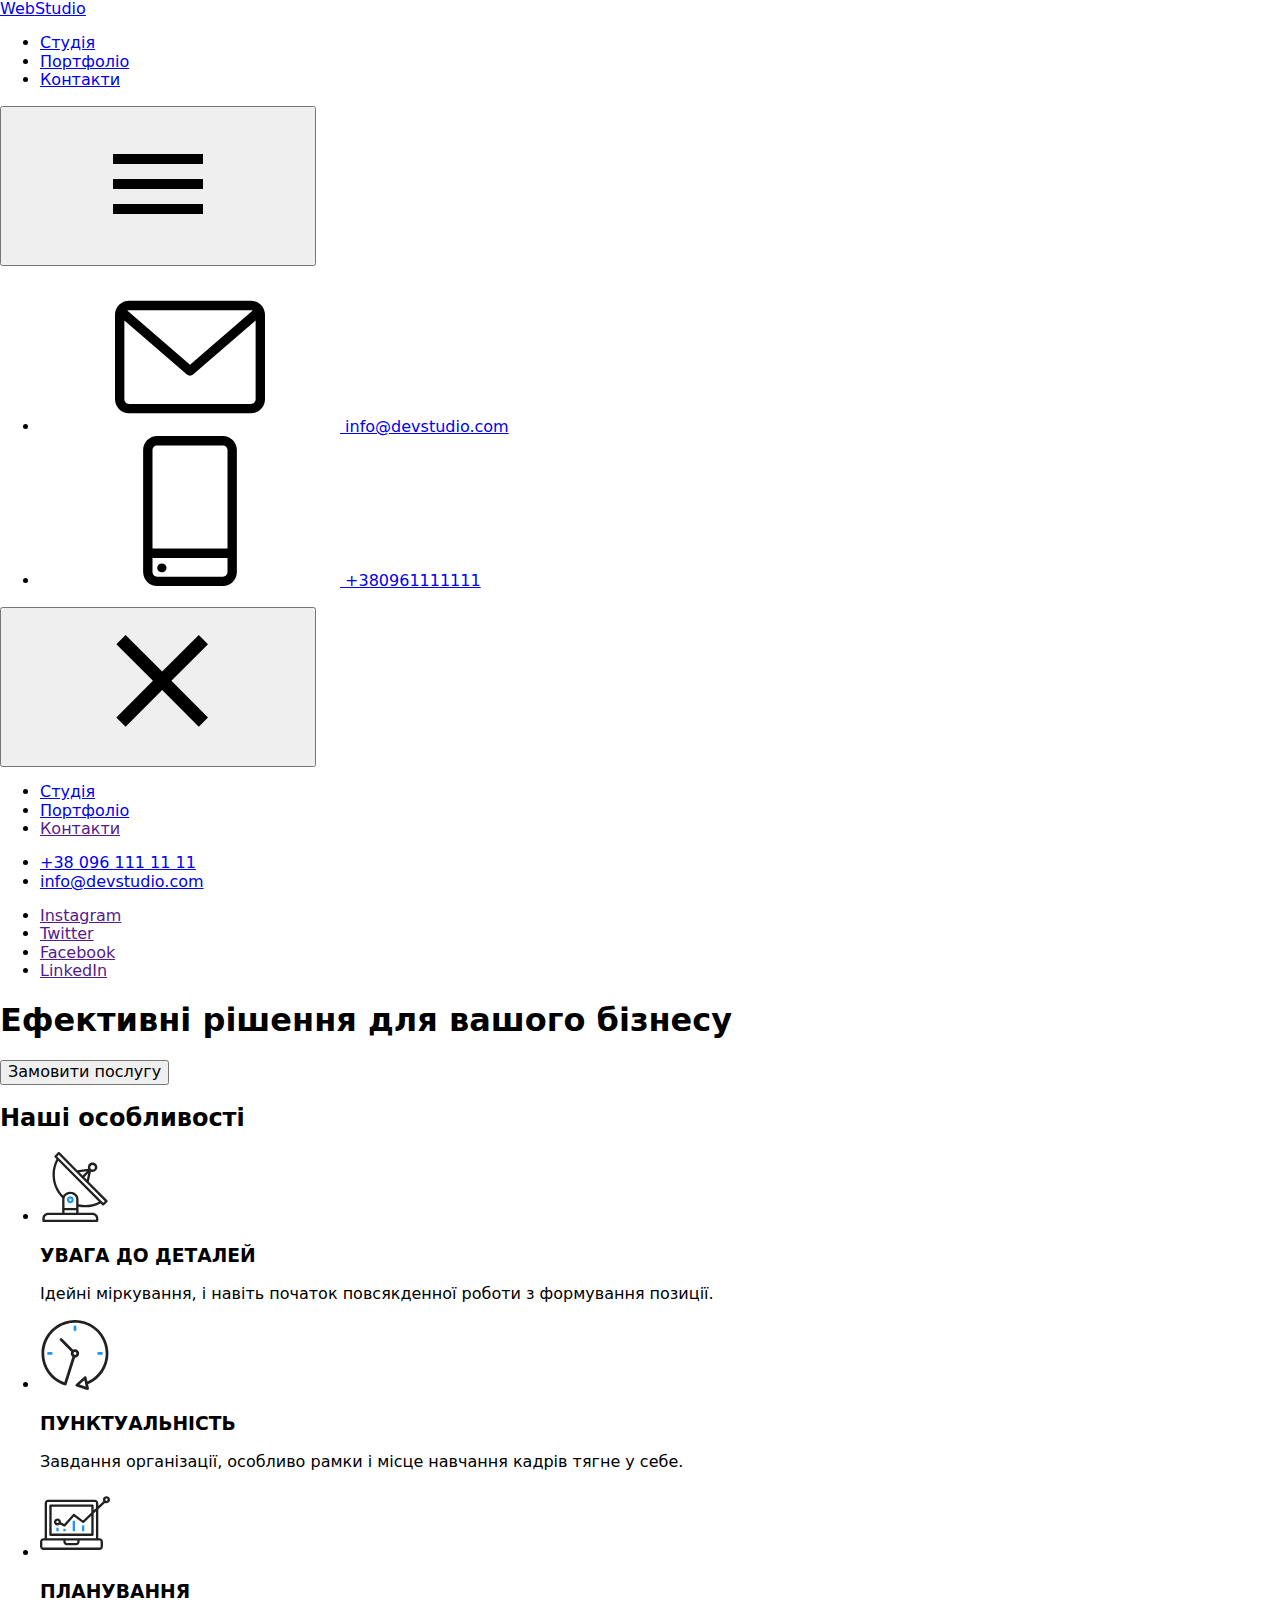
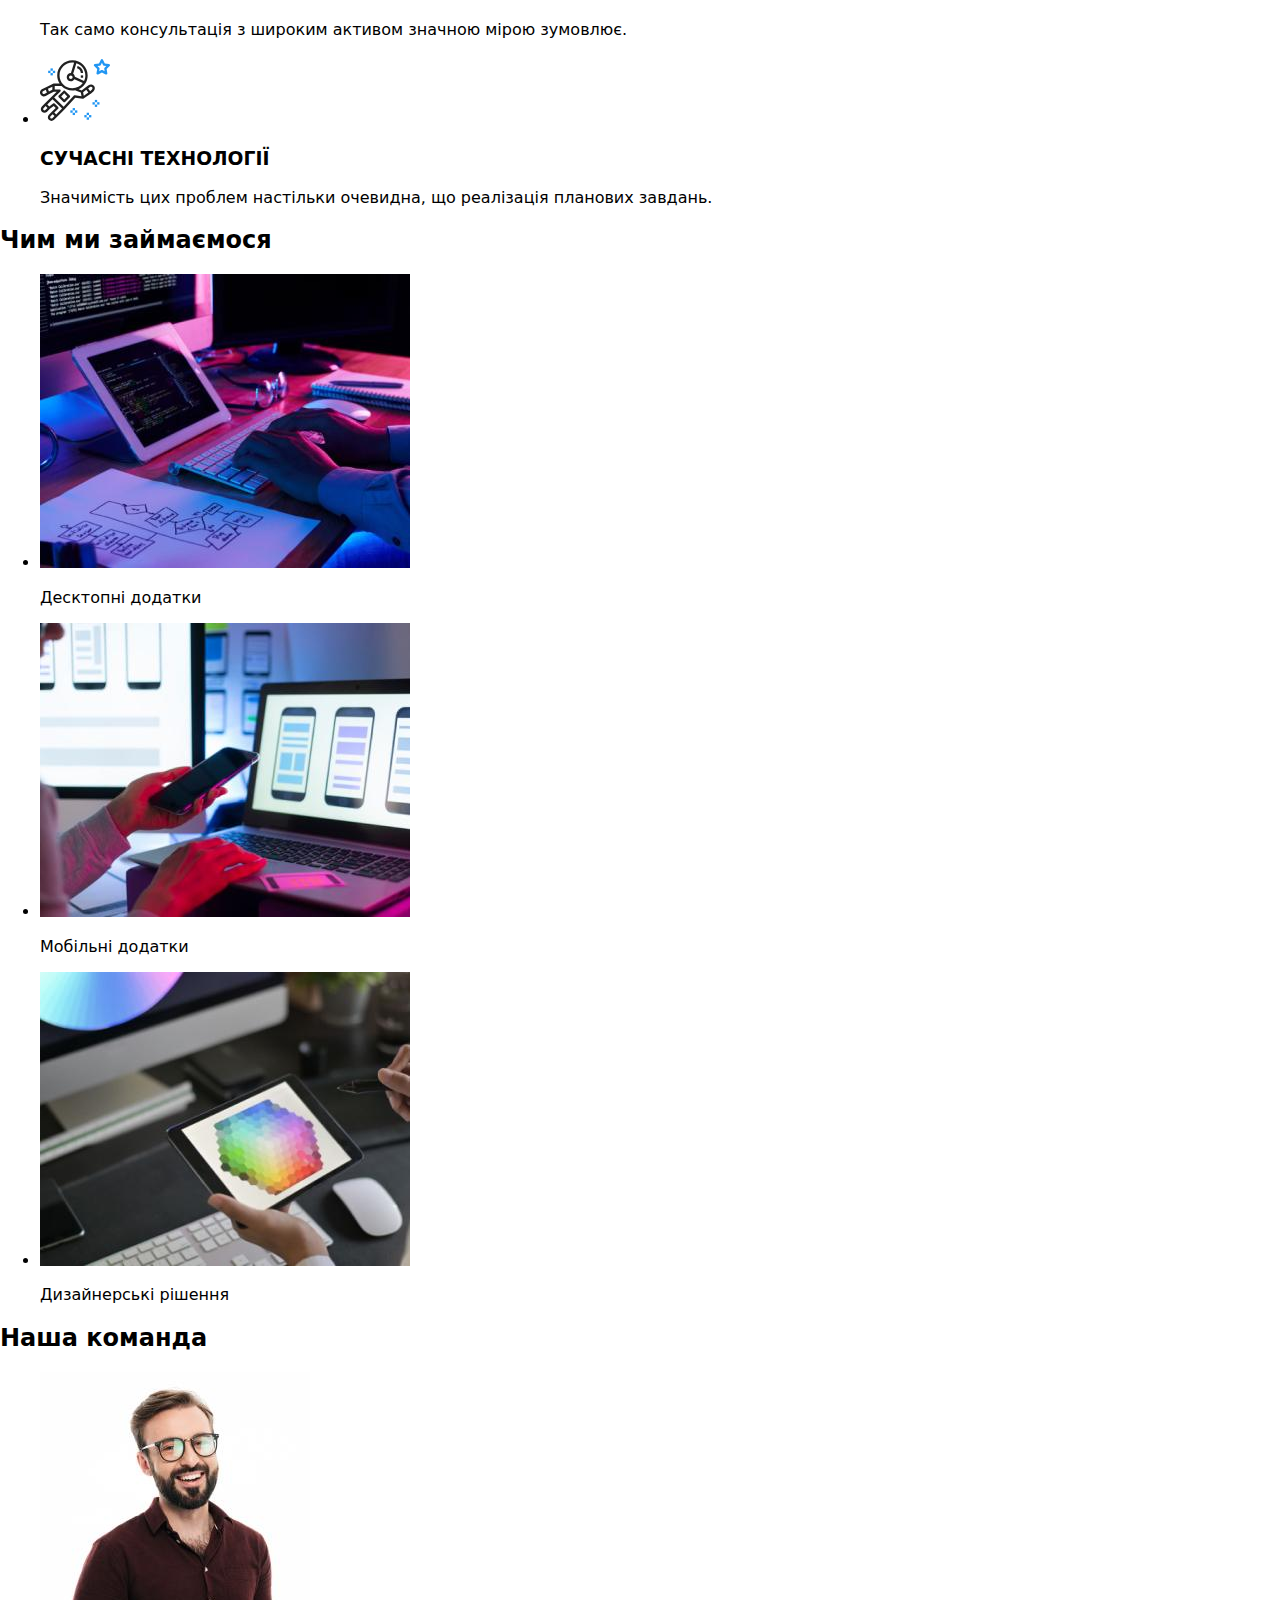
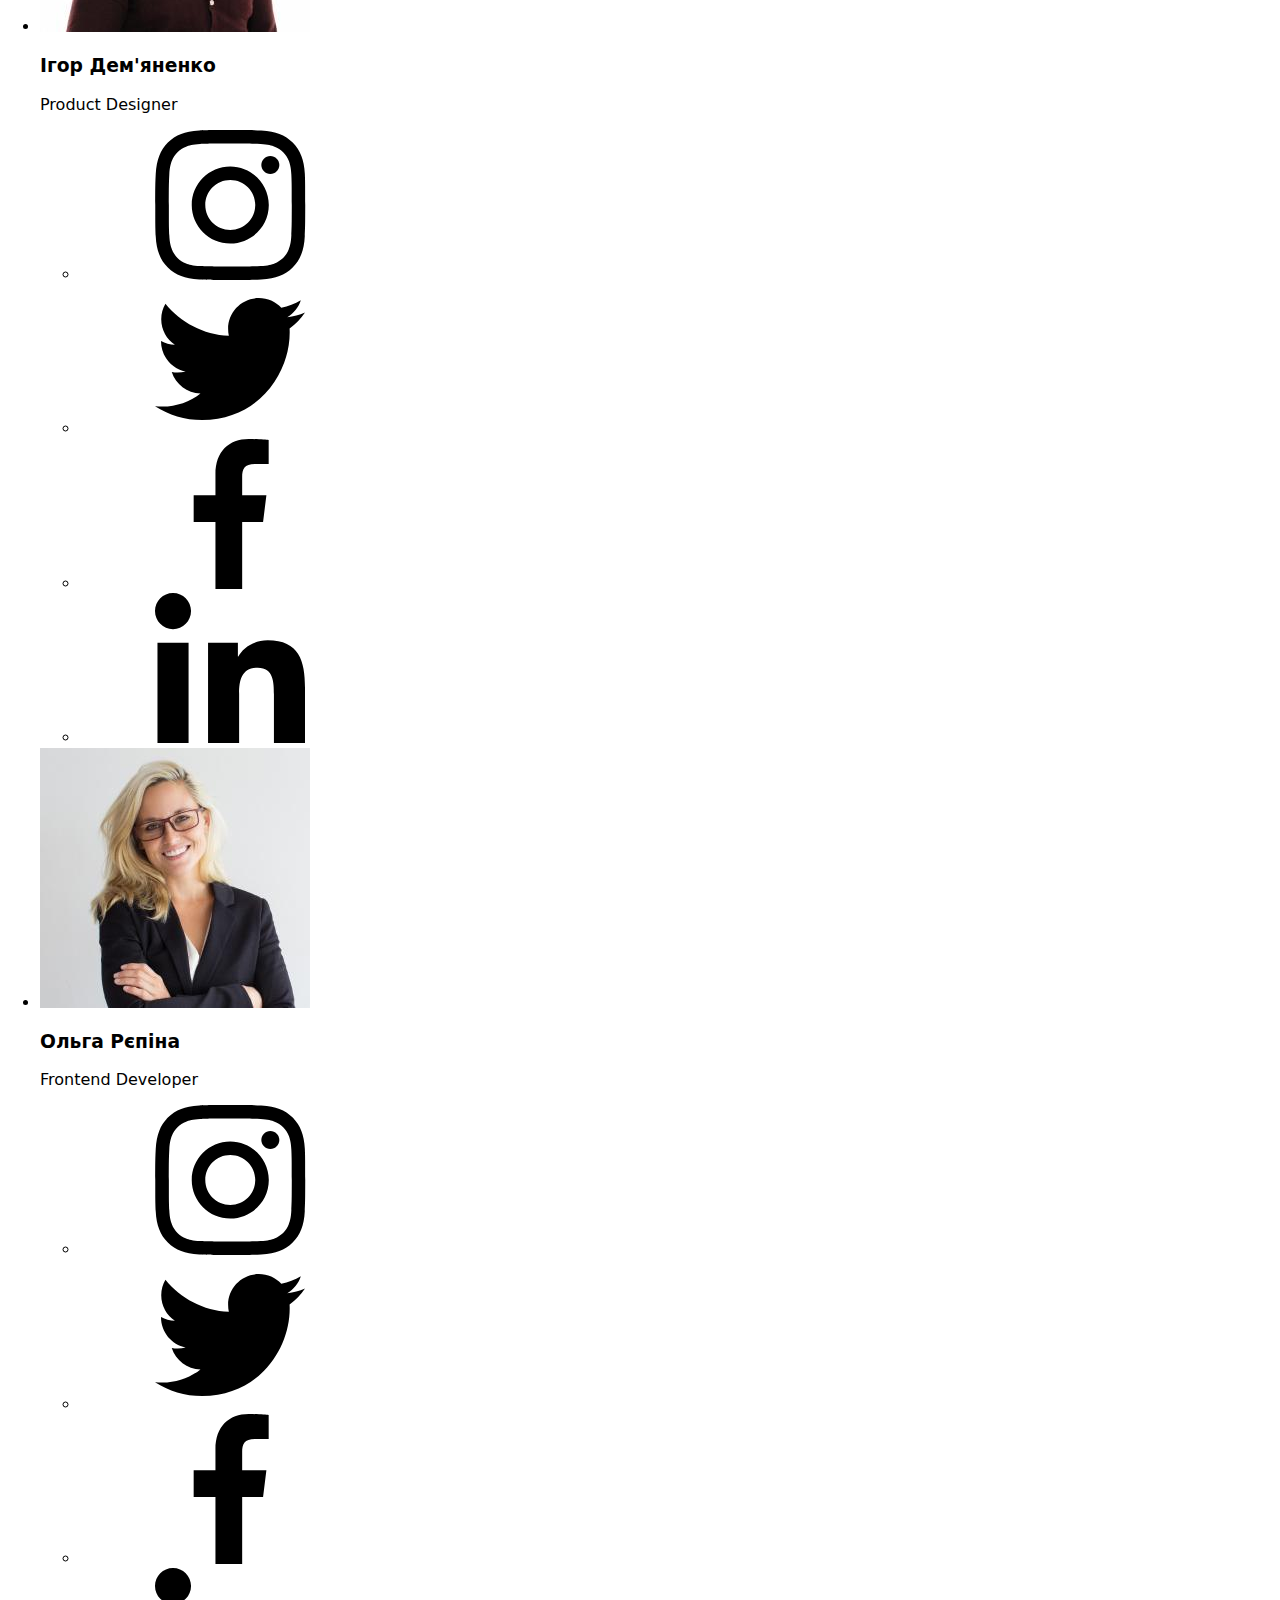
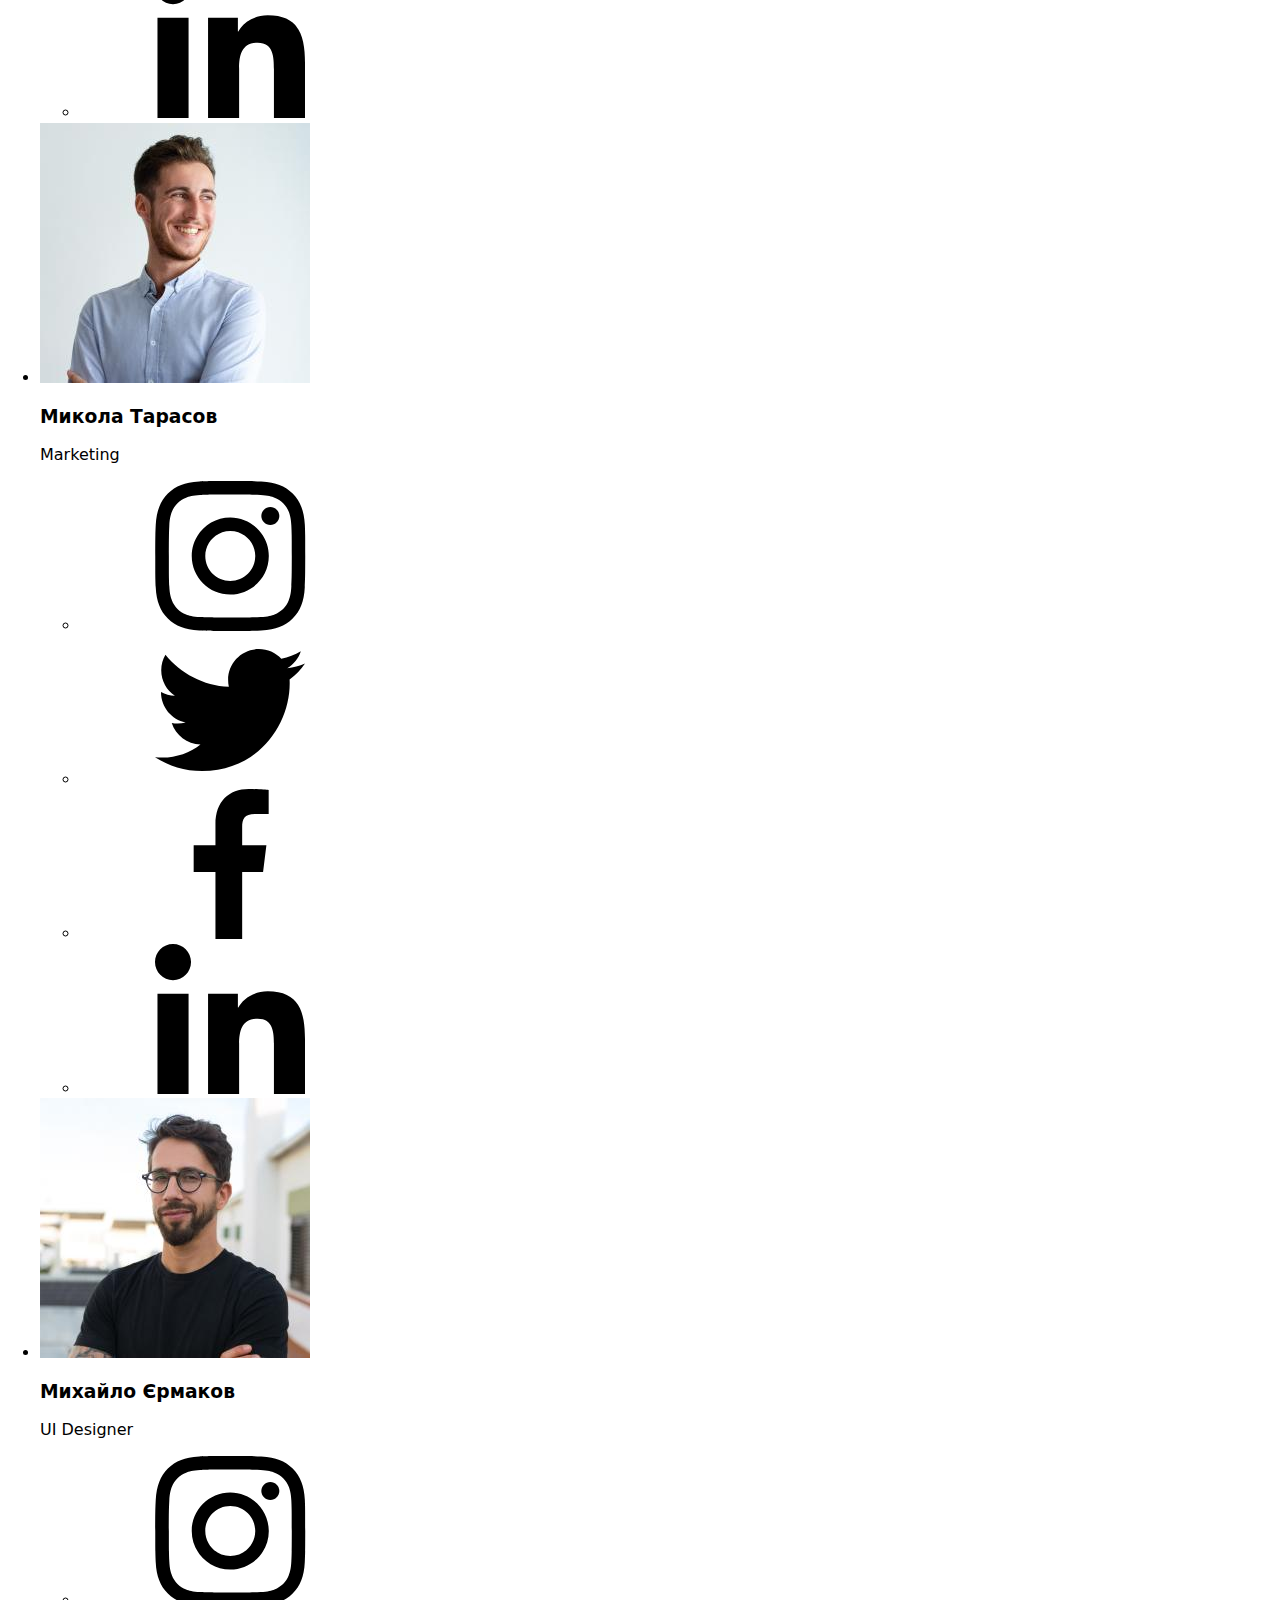
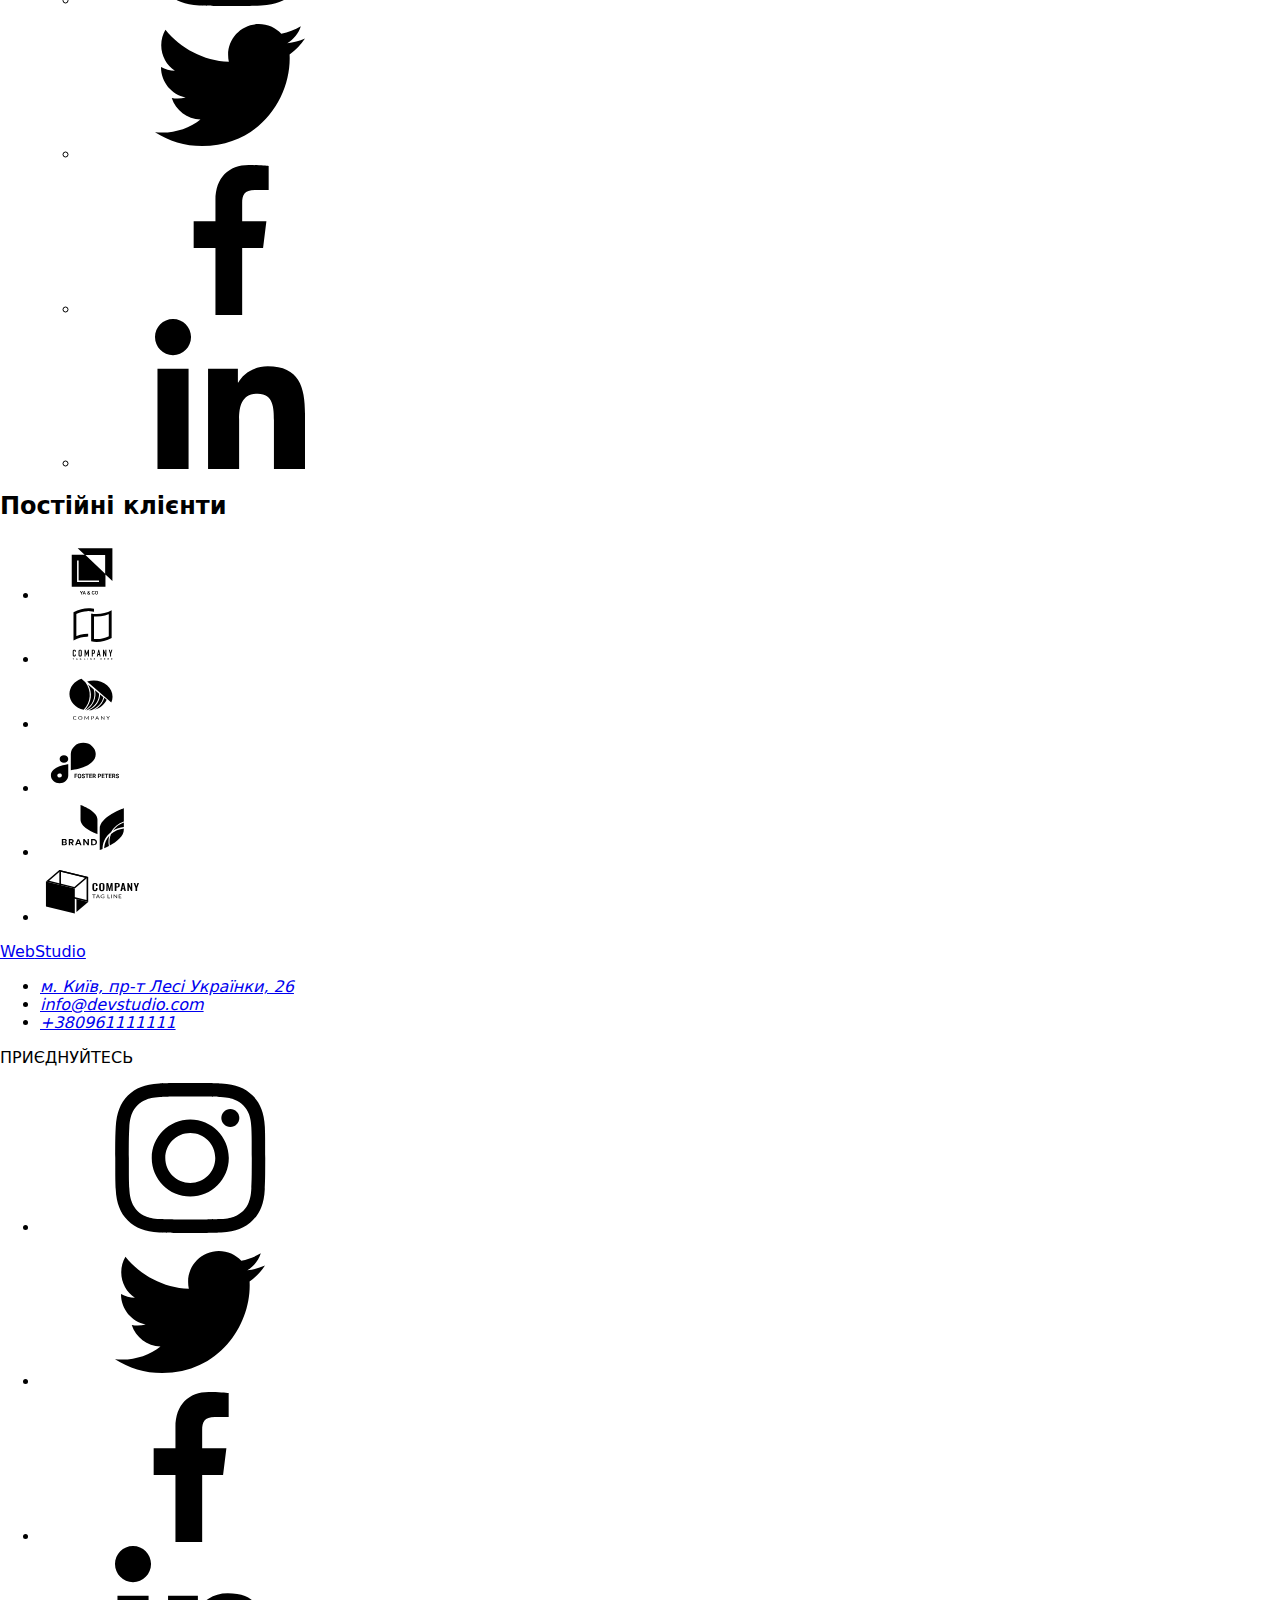
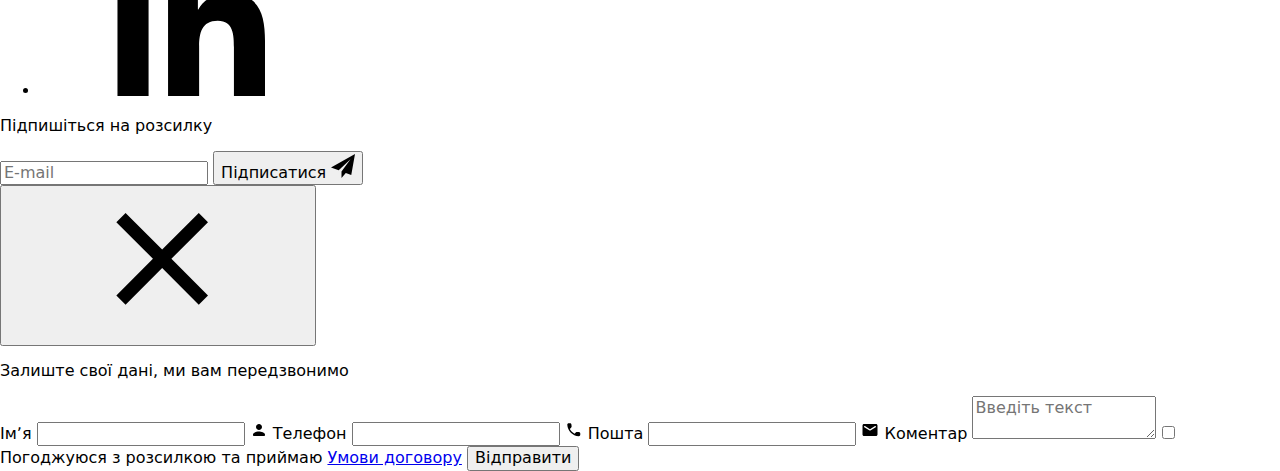
==== commit 1a9dd9b0: "commit 13" ====
--- a/index.html
+++ b/index.html
@@ -15,7 +15,7 @@
       rel="stylesheet"
       href="https://cdn.jsdelivr.net/npm/modern-normalize@1.1.0/modern-normalize.min.css"
     />
-    <link rel="stylesheet" href="./sass/main.css" />
+    <link rel="stylesheet" href="./css/main.min.css" />
   </head>
   <body>
     <!-- HEADER -->
